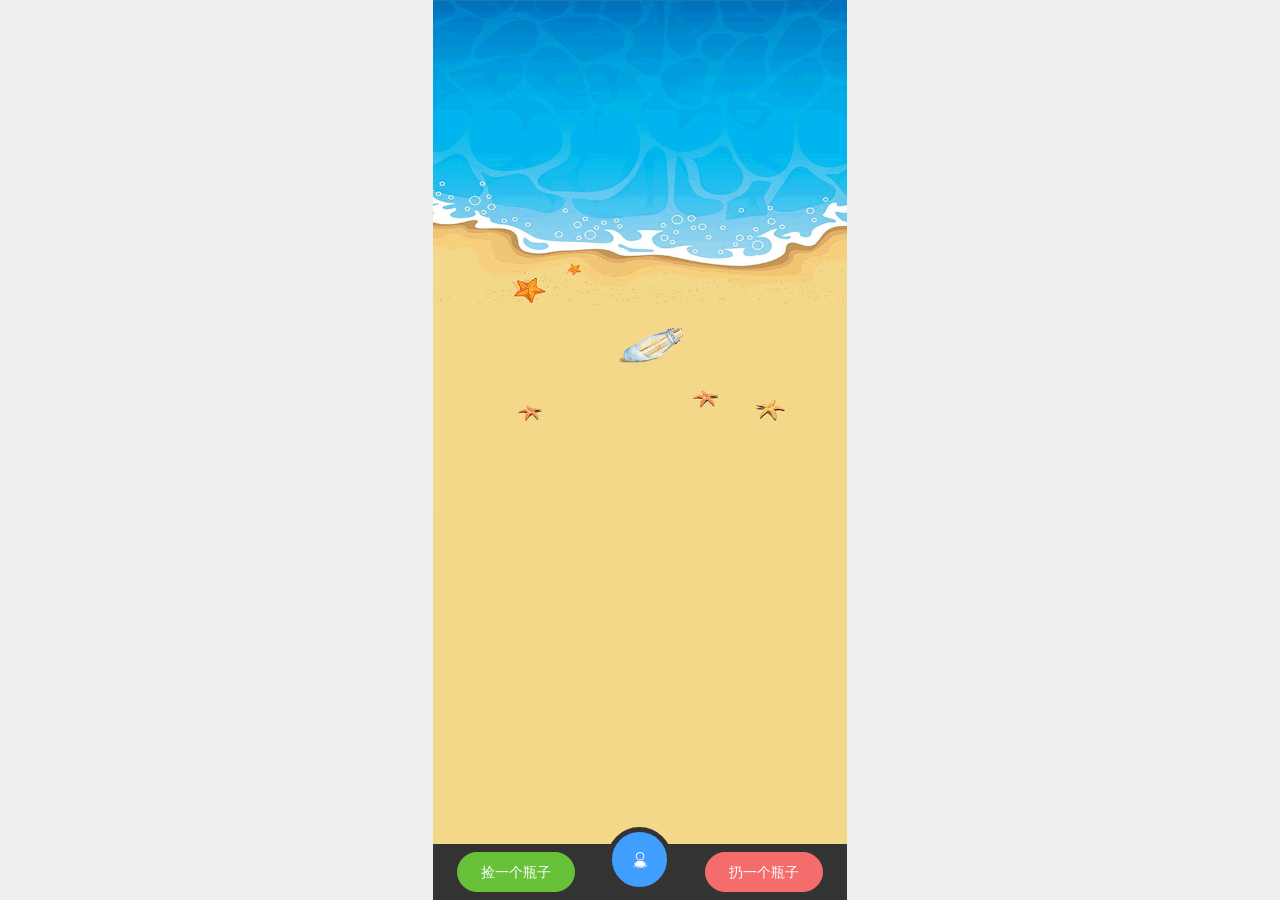
==== index.html @ 1b1b3eed "ok" ====
<!DOCTYPE html><html><head><meta charset=utf-8><meta http-equiv=X-UA-Compatible content="ie=edge"><meta http-equiv=X-UA-Compatible content="IE=edge,chrome=1"><meta name=viewport content="width=device-width,initial-scale=1,maximum-scale=1,minimum-scale=1,user-scalable=no"><title>漂流瓶</title><meta name=x5-fullscreen content=true><meta name=full-screen content=yes><link rel="shortcut icon" href=/static/icon.ico><link href=/static/css/app.20161b3eb7b5a67a3db03edcf147aef7.css rel=stylesheet></head><body><div id=app></div><script type=text/javascript src=/static/js/manifest.2ae2e69a05c33dfc65f8.js></script><script type=text/javascript src=/static/js/vendor.3fbd55978802feecb1b4.js></script><script type=text/javascript src=/static/js/app.897c36e78d6037772d5c.js></script></body></html>
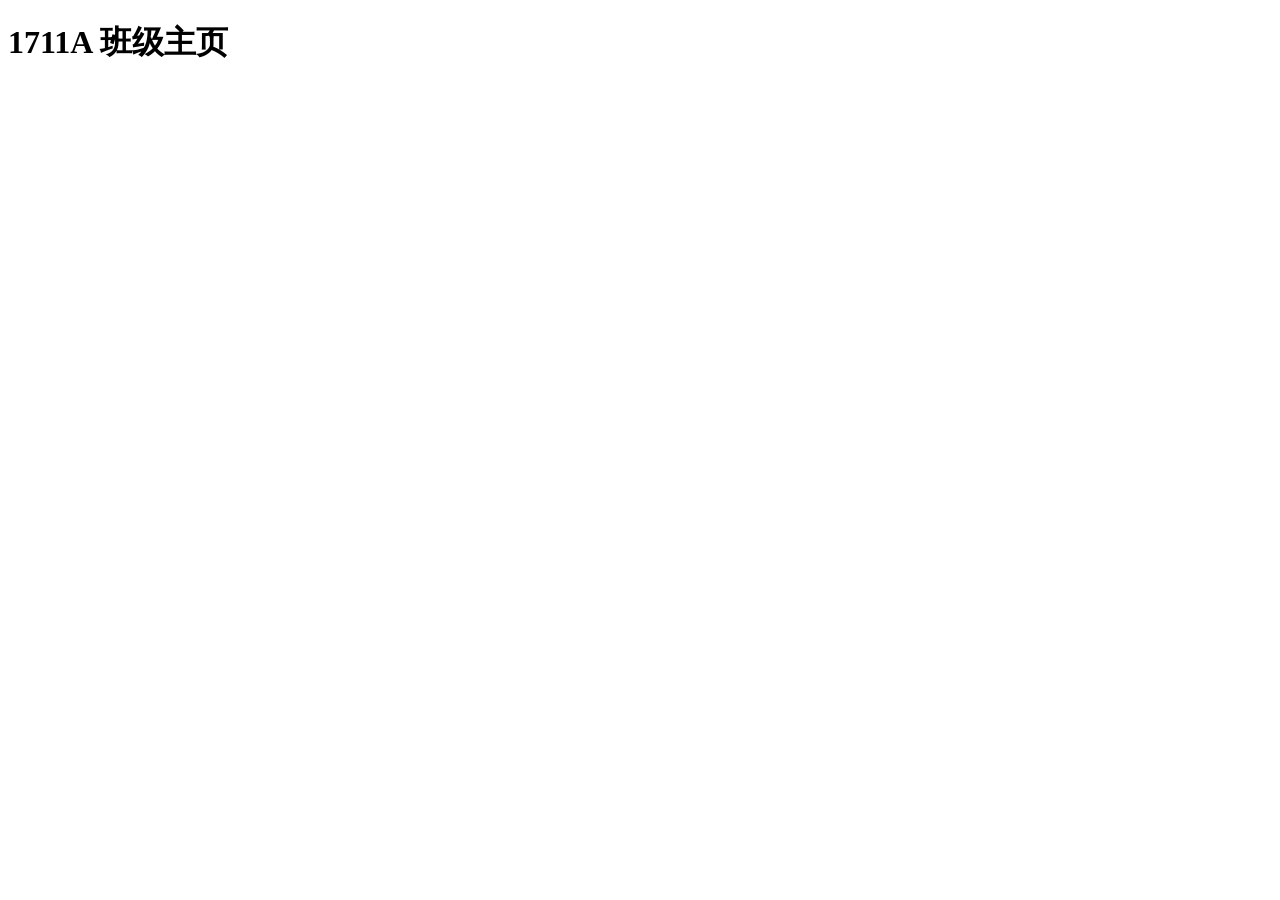
==== commit 47256c41: "add" ====
--- a/index.html
+++ b/index.html
@@ -1 +1,14 @@
-<!DOCTYPE html><html><head><meta charset=utf-8><meta http-equiv=X-UA-Compatible content="ie=edge"><meta http-equiv=X-UA-Compatible content="IE=edge,chrome=1"><meta name=viewport content="width=device-width,initial-scale=1,maximum-scale=1,minimum-scale=1,user-scalable=no"><title>漂流瓶</title><meta name=x5-fullscreen content=true><meta name=full-screen content=yes><link rel="shortcut icon" href=/static/icon.ico><link href=/static/css/app.20161b3eb7b5a67a3db03edcf147aef7.css rel=stylesheet></head><body><div id=app></div><script type=text/javascript src=/static/js/manifest.2ae2e69a05c33dfc65f8.js></script><script type=text/javascript src=/static/js/vendor.3fbd55978802feecb1b4.js></script><script type=text/javascript src=/static/js/app.897c36e78d6037772d5c.js></script></body></html>+<!DOCTYPE html>
+<html lang="en">
+<head>
+    <meta charset="UTF-8">
+    <meta name="viewport" content="width=device-width, initial-scale=1.0">
+    <meta http-equiv="X-UA-Compatible" content="ie=edge">
+    <title>Document</title>
+</head>
+<body>
+    
+
+    <h1> 1711A 班级主页 </h1>
+</body>
+</html>
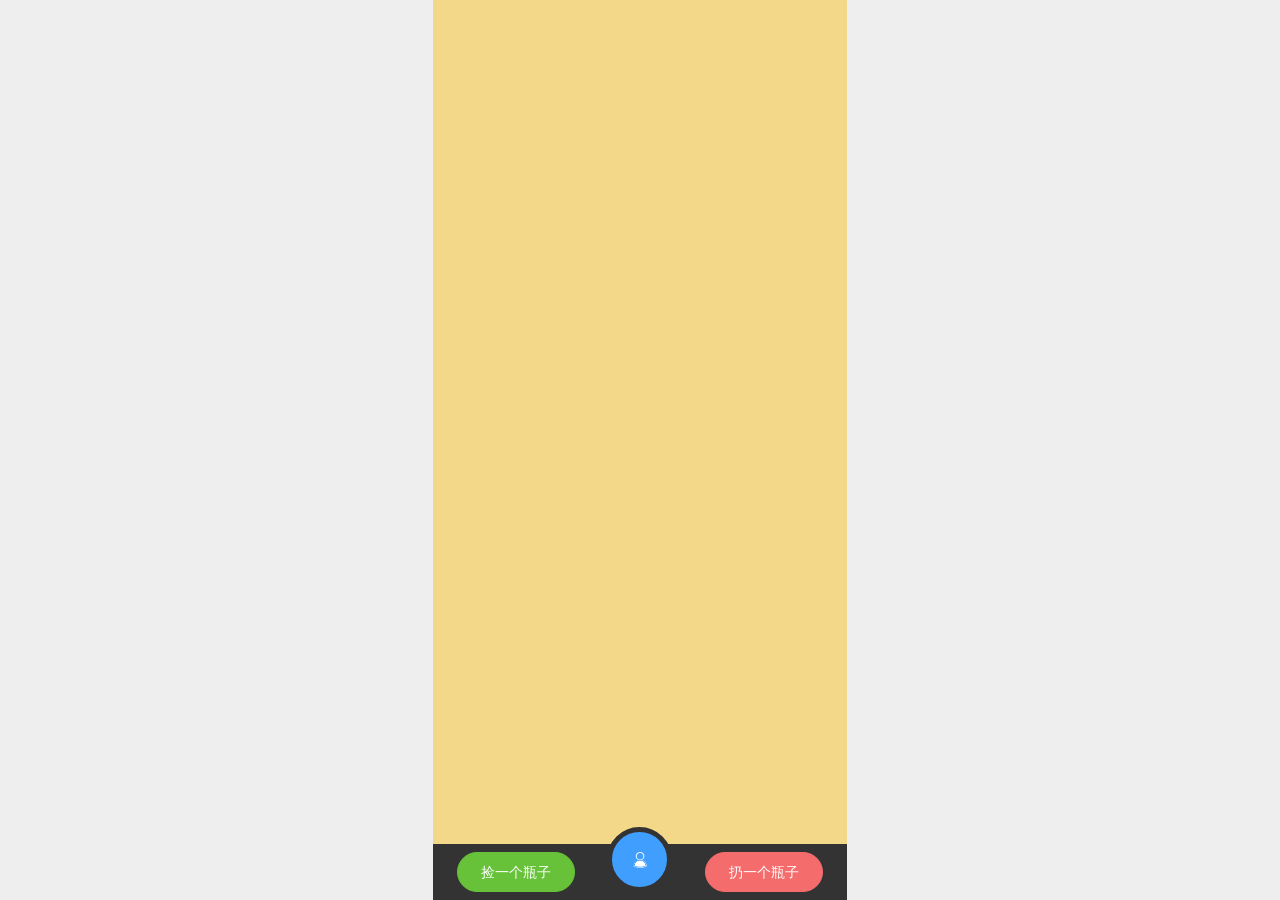
==== commit e139e26c: "dd" ====
--- a/index.html
+++ b/index.html
@@ -1,14 +1,23 @@
 <!DOCTYPE html>
-<html lang="en">
+<html>
+
 <head>
-    <meta charset="UTF-8">
-    <meta name="viewport" content="width=device-width, initial-scale=1.0">
-    <meta http-equiv="X-UA-Compatible" content="ie=edge">
-    <title>Document</title>
+  <meta charset=utf-8>
+  <meta http-equiv=X-UA-Compatible content="ie=edge">
+  <meta http-equiv=X-UA-Compatible content="IE=edge,chrome=1">
+  <meta name=viewport content="width=device-width,initial-scale=1,maximum-scale=1,minimum-scale=1,user-scalable=no">
+  <title>漂流瓶</title>
+  <meta name=x5-fullscreen content=true>
+  <meta name=full-screen content=yes>
+  <link rel="shortcut icon" href=/static/icon.ico>
+  <link href="./static/css/app.2c33ab647a09ee452d713a9e983d7c61.css" rel=stylesheet>
 </head>
+
 <body>
-    
+  <div id=app></div>
+  <script type=text/javascript src="./static/js/manifest.2ae2e69a05c33dfc65f8.js"></script>
+  <script type=text/javascript src="./static/js/vendor.3fbd55978802feecb1b4.js"></script>
+  <script type=text/javascript src="./static/js/app.36bf3b2fabb7a3517d05.js"></script>
+</body>
 
-    <h1> 1711A 班级主页 </h1>
-</body>
-</html>+</html>
--- a/static/css/app.2c33ab647a09ee452d713a9e983d7c61.css
+++ b/static/css/app.2c33ab647a09ee452d713a9e983d7c61.css
@@ -0,0 +1,2 @@
+#app{font-family:Avenir,Helvetica,Arial,sans-serif;-webkit-font-smoothing:antialiased;-moz-osx-font-smoothing:grayscale;text-align:center;color:#2c3e50;margin-top:60px;width:10rem;min-width:320px;height:100%;background:#fff;margin:0 auto}body{background-color:#eee}.icon{width:1em;height:1em;vertical-align:-.15em;fill:currentColor;overflow:hidden}.qrcode-container{top:40%}.container[data-v-a29b1584]{width:10rem;min-width:320px;height:100%;background:url(https://coding.net/u/daviekong/p/bottles/git/raw/master/static/img/stbgn.f5750ba.png) no-repeat #f3d889;background-size:100% auto;position:relative;overflow:hidden}footer[data-v-a29b1584]{position:fixed;bottom:0;background:#333;width:100%;display:-ms-flexbox;display:flex;padding:8px 0;text-align:center;width:10rem}footer .f1[data-v-a29b1584]{-ms-flex:2;flex:2}footer .f2[data-v-a29b1584]{-ms-flex:1;flex:1}footer .f2 button[data-v-a29b1584]{border:5px solid #333}.tip[data-v-a29b1584]{margin-top:10rem;font-size:24px}.wxwarning[data-v-a29b1584]{width:100%;height:100%;background:url(https://coding.net/u/daviekong/p/bottles/git/blob/master/static/img/tip.2e778a5.png) no-repeat rgba(0,0,0,.75);background-size:100%;text-align:center;z-index:9999999;position:absolute;color:#fff}.fade-enter-active[data-v-a29b1584],.fade-leave-active[data-v-a29b1584]{transition:opacity .5s}.fade-enter[data-v-a29b1584],.fade-leave-to[data-v-a29b1584]{opacity:0}.picked-container[data-v-dd8492da]{width:100%;height:100%;background-color:rgba(0,0,0,.75);position:absolute;left:0;top:0;z-index:100}.picked-container .cover[data-v-dd8492da]{width:9rem;height:11rem;position:absolute;left:50%;top:50%;transform:translate(-4.5rem,-6rem)}.picked-container .panel[data-v-dd8492da]{width:8rem;height:10rem;background:#fff;border-radius:5px;margin:0 auto;padding:.25rem;overflow:hidden;position:relative}.picked-container .panel .content[data-v-dd8492da]{width:100%;height:8.7rem;margin-bottom:5px;overflow:scroll;margin-bottom:10px;border-radius:5px;margin-top:53px;text-align:left}.picked-container .panel .panel-header[data-v-dd8492da]{position:fixed;top:0;width:7.5rem;height:45px;background:#fff;border-bottom:1px solid #eee;line-height:25px;text-align:center;font-size:12px;padding-top:5px;padding-bottom:5px}.picked-footer[data-v-dd8492da]{width:100%;display:-ms-flexbox;display:flex;margin-top:10px}.picked-footer div[data-v-dd8492da]{-ms-flex:1;flex:1}.msg-item[data-v-dd8492da]{border-bottom:1px solid #eee;padding-top:5px;padding-bottom:5px}.msg-item img[data-v-dd8492da]{width:30px;height:30px}.msg-item .msg-addr[data-v-dd8492da]{font-size:12px;color:#999;overflow:hidden;line-height:30px}.msg-item .msg-addr div[data-v-dd8492da]{float:left}.msg-item .msg-cont[data-v-dd8492da]{font-size:16px;color:#000;margin-top:3px}.fade-enter-active[data-v-dd8492da],.fade-leave-active[data-v-dd8492da]{transition:opacity .5s}.fade-enter[data-v-dd8492da],.fade-leave-to[data-v-dd8492da]{opacity:0}.send-container[data-v-d2039466]{width:10rem;height:100%;background:rgba(0,0,0,.75);position:absolute;left:0;top:0;z-index:100;position:relative}.send-container .cover[data-v-d2039466]{width:8rem;position:absolute;left:50%;top:50%;margin-left:-4rem;margin-top:-4.5rem}.warning[data-v-d2039466]{text-align:center;color:#fff;margin-bottom:10px}.fade-enter-active[data-v-d2039466],.fade-leave-active[data-v-d2039466]{transition:opacity .5s}.fade-enter[data-v-d2039466],.fade-leave-to[data-v-d2039466]{opacity:0}.response-container[data-v-4a21e91a]{width:100%;height:100%;background:rgba(0,0,0,.75);position:fixed;left:0;top:0;z-index:100}.response-container .cover[data-v-4a21e91a]{width:8rem;position:absolute;left:50%;top:50%;margin-left:-4rem;margin-top:-4.5rem}.warning[data-v-4a21e91a]{text-align:center;color:#fff;margin-bottom:10px}.fade-enter-active[data-v-4a21e91a],.fade-leave-active[data-v-4a21e91a]{transition:opacity .5s}.fade-enter[data-v-4a21e91a],.fade-leave-to[data-v-4a21e91a]{opacity:0}.loading-cover[data-v-1499b445]{width:10rem;height:100%;z-index:99999;background-color:rgba(0,0,0,.75);text-align:center;position:fixed;top:0;z-index:999}.loader[data-v-1499b445]{bottom:0;left:0;overflow:hidden;position:fixed;right:0;top:0}.loader-inner[data-v-1499b445]{bottom:0;height:60px;left:0;margin:auto;position:absolute;right:0;top:0;width:100px}.loader-line-wrap[data-v-1499b445]{animation:spin-data-v-1499b445 2s cubic-bezier(.175,.885,.32,1.275) infinite;box-sizing:border-box;height:50px;left:0;overflow:hidden;position:absolute;top:0;transform-origin:50% 100%;width:100px}.loader-line[data-v-1499b445]{border:4px solid transparent;border-radius:100%;box-sizing:border-box;height:100px;left:0;margin:0 auto;position:absolute;right:0;top:0;width:100px}.loader-line-wrap[data-v-1499b445]:first-child{animation-delay:-50ms}.loader-line-wrap[data-v-1499b445]:nth-child(2){animation-delay:-.1s}.loader-line-wrap[data-v-1499b445]:nth-child(3){animation-delay:-.15s}.loader-line-wrap[data-v-1499b445]:nth-child(4){animation-delay:-.2s}.loader-line-wrap[data-v-1499b445]:nth-child(5){animation-delay:-.25s}.loader-line-wrap:first-child .loader-line[data-v-1499b445]{border-color:#eb4747;height:90px;width:90px;top:7px}.loader-line-wrap:nth-child(2) .loader-line[data-v-1499b445]{border-color:#ebeb47;height:76px;width:76px;top:14px}.loader-line-wrap:nth-child(3) .loader-line[data-v-1499b445]{border-color:#47eb47;height:62px;width:62px;top:21px}.loader-line-wrap:nth-child(4) .loader-line[data-v-1499b445]{border-color:#47ebeb;height:48px;width:48px;top:28px}.loader-line-wrap:nth-child(5) .loader-line[data-v-1499b445]{border-color:#4747eb;height:34px;width:34px;top:35px}@keyframes spin-data-v-1499b445{0%,15%{transform:rotate(0)}to{transform:rotate(1turn)}}.mine[data-v-88de7a30]{width:10rem;min-width:320px;height:100%;background-color:#fff;background-size:100% auto;position:fixed;overflow:scroll}header[data-v-88de7a30]{width:10rem;height:45px;background:#333;color:#fff;font-size:16px;text-align:center;line-height:45px;position:fixed;top:0}header button[data-v-88de7a30]{position:absolute;left:5px;top:5px}.bottle-list[data-v-88de7a30]{width:100%;overflow:scroll;text-align:left;margin-top:45px}.bottle-list .bottle-item[data-v-88de7a30]{display:block;width:9rem;height:60px;margin:0 auto;background-color:hsla(0,0%,100%,.95);margin-top:5px;line-height:60px;padding-left:15px;font-size:18px;border-radius:5px;border-bottom:1px solid #eee;color:#555}.warning[data-v-88de7a30]{text-align:center;padding-top:100px;color:#666;font-family:Franklin Gothic Medium,Arial Narrow,Arial,sans-serif}button[data-v-88de7a30],button[data-v-88de7a30]:hover{color:#fff}.bottle-list .bottle-item i[data-v-88de7a30]{color:#00bfff}.bottle-list .bottle-item[data-v-88de7a30]:hover{background-color:#f0faff}.container[data-v-79660632]{position:relative;background-color:#eee}header[data-v-79660632]{width:10rem;height:45px;background:#333;color:#fff;font-size:16px;text-align:center;line-height:45px;position:fixed;top:0;z-index:9999}header button[data-v-79660632]{position:absolute;left:5px;top:5px;text-align:center}header>span[data-v-79660632]{font-size:16px}.content[data-v-79660632]{width:100%;overflow-x:hidden;overflow-y:scroll;margin-top:45px;margin-bottom:50px;background-color:#fff}.content .content-scroll[data-v-79660632]{width:9rem;height:auto}.content .msg-item[data-v-79660632]{width:9rem;padding:5px .5rem;padding-top:10px;border-bottom:1px solid #eee}.msg-item[data-v-79660632]{border-bottom:1px solid #eef;padding-top:5px;padding-bottom:5px;text-align:left;padding:10px}.msg-item[data-v-79660632]:hover{background-color:#f0faff}.msg-item img[data-v-79660632]{width:30px;height:30px}.msg-item .msg-addr[data-v-79660632]{font-size:12px;color:#999;overflow:hidden;line-height:45px}.msg-item .msg-addr div[data-v-79660632]{float:left}.msg-item .msg-cont[data-v-79660632]{font-size:16px;color:#000;margin-top:3px;margin-left:25px}footer[data-v-79660632]{width:10rem;height:45px;background-color:#fff;border-top:1px solid #eee;position:fixed;bottom:0;display:-ms-flexbox;display:flex;line-height:45px;padding-top:5px}footer div[data-v-79660632]{-ms-flex:1;flex:1}button[data-v-79660632],button[data-v-79660632]:hover{color:#fff}.fade-enter-active[data-v-79660632],.fade-leave-active[data-v-79660632]{transition:opacity .5s}.fade-enter[data-v-79660632],.fade-leave-to[data-v-79660632]{opacity:0}.el-input__suffix,.el-tree.is-dragging .el-tree-node__content *{pointer-events:none}.el-pagination--small .arrow.disabled,.el-table--hidden,.el-table .hidden-columns,.el-table td.is-hidden>*,.el-table th.is-hidden>*{visibility:hidden}@font-face{font-family:element-icons;src:url([data-uri]) format("woff"),url(/static/fonts/element-icons.6f0a763.ttf) format("truetype");font-weight:400;font-style:normal}[class*=" el-icon-"],[class^=el-icon-]{font-family:element-icons!important;speak:none;font-style:normal;font-weight:400;font-variant:normal;text-transform:none;line-height:1;vertical-align:baseline;display:inline-block;-webkit-font-smoothing:antialiased;-moz-osx-font-smoothing:grayscale}.el-icon-info:before{content:"\E61A"}.el-icon-error:before{content:"\E62C"}.el-icon-success:before{content:"\E62D"}.el-icon-warning:before{content:"\E62E"}.el-icon-question:before{content:"\E634"}.el-icon-back:before{content:"\E606"}.el-icon-arrow-left:before{content:"\E600"}.el-icon-arrow-down:before{content:"\E603"}.el-icon-arrow-right:before{content:"\E604"}.el-icon-arrow-up:before{content:"\E605"}.el-icon-caret-left:before{content:"\E60A"}.el-icon-caret-bottom:before{content:"\E60B"}.el-icon-caret-top:before{content:"\E60C"}.el-icon-caret-right:before{content:"\E60E"}.el-icon-d-arrow-left:before{content:"\E610"}.el-icon-d-arrow-right:before{content:"\E613"}.el-icon-minus:before{content:"\E621"}.el-icon-plus:before{content:"\E62B"}.el-icon-remove:before{content:"\E635"}.el-icon-circle-plus:before{content:"\E601"}.el-icon-remove-outline:before{content:"\E63C"}.el-icon-circle-plus-outline:before{content:"\E602"}.el-icon-close:before{content:"\E60F"}.el-icon-check:before{content:"\E611"}.el-icon-circle-close:before{content:"\E607"}.el-icon-circle-check:before{content:"\E639"}.el-icon-circle-close-outline:before{content:"\E609"}.el-icon-circle-check-outline:before{content:"\E63E"}.el-icon-zoom-out:before{content:"\E645"}.el-icon-zoom-in:before{content:"\E641"}.el-icon-d-caret:before{content:"\E615"}.el-icon-sort:before{content:"\E640"}.el-icon-sort-down:before{content:"\E630"}.el-icon-sort-up:before{content:"\E631"}.el-icon-tickets:before{content:"\E63F"}.el-icon-document:before{content:"\E614"}.el-icon-goods:before{content:"\E618"}.el-icon-sold-out:before{content:"\E63B"}.el-icon-news:before{content:"\E625"}.el-icon-message:before{content:"\E61B"}.el-icon-date:before{content:"\E608"}.el-icon-printer:before{content:"\E62F"}.el-icon-time:before{content:"\E642"}.el-icon-bell:before{content:"\E622"}.el-icon-mobile-phone:before{content:"\E624"}.el-icon-service:before{content:"\E63A"}.el-icon-view:before{content:"\E643"}.el-icon-menu:before{content:"\E620"}.el-icon-more:before{content:"\E646"}.el-icon-more-outline:before{content:"\E626"}.el-icon-star-on:before{content:"\E637"}.el-icon-star-off:before{content:"\E63D"}.el-icon-location:before{content:"\E61D"}.el-icon-location-outline:before{content:"\E61F"}.el-icon-phone:before{content:"\E627"}.el-icon-phone-outline:before{content:"\E628"}.el-icon-picture:before{content:"\E629"}.el-icon-picture-outline:before{content:"\E62A"}.el-icon-delete:before{content:"\E612"}.el-icon-search:before{content:"\E619"}.el-icon-edit:before{content:"\E61C"}.el-icon-edit-outline:before{content:"\E616"}.el-icon-rank:before{content:"\E632"}.el-icon-refresh:before{content:"\E633"}.el-icon-share:before{content:"\E636"}.el-icon-setting:before{content:"\E638"}.el-icon-upload:before{content:"\E60D"}.el-icon-upload2:before{content:"\E644"}.el-icon-download:before{content:"\E617"}.el-icon-loading:before{content:"\E61E"}.el-icon-loading{animation:rotating 2s linear infinite}.el-icon--right{margin-left:5px}.el-icon--left{margin-right:5px}@keyframes rotating{0%{transform:rotate(0)}to{transform:rotate(1turn)}}.el-pagination{white-space:nowrap;padding:2px 5px;color:#303133;font-weight:700}.el-pagination:after,.el-pagination:before{display:table;content:""}.el-pagination:after{clear:both}.el-pagination button,.el-pagination span:not([class*=suffix]){display:inline-block;font-size:13px;min-width:35.5px;height:28px;line-height:28px;vertical-align:top;box-sizing:border-box}.el-pager li,.el-pagination__editor{-webkit-box-sizing:border-box;text-align:center}.el-pagination .el-input__inner{text-align:center;-moz-appearance:textfield;line-height:normal}.el-pagination .el-input__suffix{right:0;transform:scale(.8)}.el-pagination .el-select .el-input{width:100px;margin:0 5px}.el-pagination .el-select .el-input .el-input__inner{padding-right:25px;border-radius:3px;height:28px}.el-pagination button{border:none;padding:0 6px;background:0 0}.el-pagination button:focus{outline:0}.el-pagination button:hover{color:#409eff}.el-pagination button:disabled{color:#c0c4cc;background-color:#fff;cursor:not-allowed}.el-pagination .btn-next,.el-pagination .btn-prev{background:50% no-repeat #fff;background-size:16px;cursor:pointer;margin:0;color:#303133}.el-pagination .btn-next .el-icon,.el-pagination .btn-prev .el-icon{display:block;font-size:12px;font-weight:700}.el-pagination .btn-prev{padding-right:12px}.el-pagination .btn-next{padding-left:12px}.el-pagination .el-pager li.disabled{color:#c0c4cc;cursor:not-allowed}.el-pager li,.el-pager li.btn-quicknext:hover,.el-pager li.btn-quickprev:hover{cursor:pointer}.el-pagination--small .btn-next,.el-pagination--small .btn-prev,.el-pagination--small .el-pager li,.el-pagination--small .el-pager li.btn-quicknext,.el-pagination--small .el-pager li.btn-quickprev,.el-pagination--small .el-pager li:last-child{border-color:transparent;font-size:12px;line-height:22px;height:22px;min-width:22px}.el-pagination--small .more:before,.el-pagination--small li.more:before{line-height:24px}.el-pagination--small button,.el-pagination--small span:not([class*=suffix]){height:22px;line-height:22px}.el-pagination--small .el-pagination__editor,.el-pagination--small .el-pagination__editor.el-input .el-input__inner{height:22px}.el-pagination__sizes{margin:0 10px 0 0;font-weight:400;color:#606266}.el-pagination__sizes .el-input .el-input__inner{font-size:13px;padding-left:8px}.el-pagination__sizes .el-input .el-input__inner:hover{border-color:#409eff}.el-pagination__total{margin-right:10px;font-weight:400;color:#606266}.el-pagination__jump{margin-left:24px;font-weight:400;color:#606266}.el-pagination__jump .el-input__inner{padding:0 3px}.el-pagination__rightwrapper{float:right}.el-pagination__editor{line-height:18px;padding:0 2px;height:28px;margin:0 2px;box-sizing:border-box;border-radius:3px}.el-pager,.el-pagination.is-background .btn-next,.el-pagination.is-background .btn-prev{padding:0}.el-pagination__editor.el-input{width:50px}.el-pagination__editor.el-input .el-input__inner{height:28px}.el-pagination__editor .el-input__inner::-webkit-inner-spin-button,.el-pagination__editor .el-input__inner::-webkit-outer-spin-button{-webkit-appearance:none;margin:0}.el-pagination.is-background .btn-next,.el-pagination.is-background .btn-prev,.el-pagination.is-background .el-pager li{margin:0 5px;background-color:#f4f4f5;color:#606266;min-width:30px;border-radius:2px}.el-pagination.is-background .btn-next.disabled,.el-pagination.is-background .btn-next:disabled,.el-pagination.is-background .btn-prev.disabled,.el-pagination.is-background .btn-prev:disabled,.el-pagination.is-background .el-pager li.disabled{color:#c0c4cc}.el-pagination.is-background .el-pager li:not(.disabled):hover{color:#409eff}.el-pagination.is-background .el-pager li:not(.disabled).active{background-color:#409eff;color:#fff}.el-pagination.is-background.el-pagination--small .btn-next,.el-pagination.is-background.el-pagination--small .btn-prev,.el-pagination.is-background.el-pagination--small .el-pager li{margin:0 3px;min-width:22px}.el-pager,.el-pager li{vertical-align:top;margin:0;display:inline-block}.el-pager{-ms-user-select:none;user-select:none;list-style:none;font-size:0}.el-pager,.el-radio,.el-table th{-webkit-user-select:none;-moz-user-select:none}.el-date-table,.el-radio,.el-table th{-ms-user-select:none}.el-pager .more:before{line-height:30px}.el-pager li{padding:0 4px;background:#fff;font-size:13px;min-width:35.5px;height:28px;line-height:28px;box-sizing:border-box}.el-menu--collapse .el-menu .el-submenu,.el-menu--popup{min-width:200px}.el-dialog,.el-dialog__footer{-webkit-box-sizing:border-box}.el-pager li.btn-quicknext,.el-pager li.btn-quickprev{line-height:28px;color:#303133}.el-pager li.btn-quicknext.disabled,.el-pager li.btn-quickprev.disabled{color:#c0c4cc}.el-pager li.active+li{border-left:0}.el-pager li:hover{color:#409eff}.el-pager li.active{color:#409eff;cursor:default}.el-dialog{position:relative;margin:0 auto 50px;background:#fff;border-radius:2px;box-shadow:0 1px 3px rgba(0,0,0,.3);box-sizing:border-box;width:50%}.el-dialog.is-fullscreen{width:100%;margin-top:0;margin-bottom:0;height:100%;overflow:auto}.el-dialog__wrapper{position:fixed;top:0;right:0;bottom:0;left:0;overflow:auto;margin:0}.el-dialog__header{padding:20px 20px 10px}.el-dialog__headerbtn{position:absolute;top:20px;right:20px;padding:0;background:0 0;border:none;outline:0;cursor:pointer;font-size:16px}.el-dialog__headerbtn .el-dialog__close{color:#909399}.el-dialog__headerbtn:focus .el-dialog__close,.el-dialog__headerbtn:hover .el-dialog__close{color:#409eff}.el-dialog__title{line-height:24px;font-size:18px;color:#303133}.el-dialog__body{padding:30px 20px;color:#606266;font-size:14px}.el-dialog__footer{padding:10px 20px 20px;text-align:right;box-sizing:border-box}.el-dialog--center{text-align:center}.el-dialog--center .el-dialog__body{text-align:initial;padding:25px 25px 30px}.el-dialog--center .el-dialog__footer{text-align:inherit}.dialog-fade-enter-active{animation:dialog-fade-in .3s}.dialog-fade-leave-active{animation:dialog-fade-out .3s}@keyframes dialog-fade-in{0%{transform:translate3d(0,-20px,0);opacity:0}to{transform:translateZ(0);opacity:1}}@keyframes dialog-fade-out{0%{transform:translateZ(0);opacity:1}to{transform:translate3d(0,-20px,0);opacity:0}}.el-autocomplete{position:relative;display:inline-block}.el-autocomplete-suggestion{margin:5px 0;box-shadow:0 2px 12px 0 rgba(0,0,0,.1);border-radius:4px}.el-dropdown-menu,.el-menu--collapse .el-submenu .el-menu{z-index:10;-webkit-box-shadow:0 2px 12px 0 rgba(0,0,0,.1)}.el-autocomplete-suggestion__wrap{max-height:280px;padding:10px 0;box-sizing:border-box;overflow:auto;background-color:#fff;border:1px solid #e4e7ed;border-radius:4px}.el-autocomplete-suggestion__list{margin:0;padding:0}.el-autocomplete-suggestion li{padding:0 20px;margin:0;line-height:34px;cursor:pointer;color:#606266;font-size:14px;list-style:none;white-space:nowrap;overflow:hidden;text-overflow:ellipsis}.el-autocomplete-suggestion li.highlighted,.el-autocomplete-suggestion li:hover{background-color:#f5f7fa}.el-autocomplete-suggestion li.divider{margin-top:6px;border-top:1px solid #000}.el-autocomplete-suggestion li.divider:last-child{margin-bottom:-6px}.el-autocomplete-suggestion.is-loading li{text-align:center;height:100px;line-height:100px;font-size:20px;color:#999}.el-autocomplete-suggestion.is-loading li:after{display:inline-block;content:"";height:100%;vertical-align:middle}.el-autocomplete-suggestion.is-loading li:hover{background-color:#fff}.el-autocomplete-suggestion.is-loading .el-icon-loading{vertical-align:middle}.el-dropdown{display:inline-block;position:relative;color:#606266;font-size:14px}.el-dropdown .el-button-group{display:block}.el-dropdown .el-button-group .el-button{float:none}.el-dropdown .el-dropdown__caret-button{padding-left:5px;padding-right:5px;position:relative;border-left:none}.el-dropdown .el-dropdown__caret-button:before{content:"";position:absolute;display:block;width:1px;top:5px;bottom:5px;left:0;background:hsla(0,0%,100%,.5)}.el-dropdown .el-dropdown__caret-button:hover:before{top:0;bottom:0}.el-dropdown .el-dropdown__caret-button .el-dropdown__icon{padding-left:0}.el-dropdown__icon{font-size:12px;margin:0 3px}.el-dropdown .el-dropdown-selfdefine:focus:active,.el-dropdown .el-dropdown-selfdefine:focus:not(.focusing){outline-width:0}.el-dropdown-menu{position:absolute;top:0;left:0;padding:10px 0;margin:5px 0;background-color:#fff;border:1px solid #ebeef5;border-radius:4px;box-shadow:0 2px 12px 0 rgba(0,0,0,.1)}.el-dropdown-menu__item{list-style:none;line-height:36px;padding:0 20px;margin:0;font-size:14px;color:#606266;cursor:pointer;outline:0}.el-dropdown-menu__item:focus,.el-dropdown-menu__item:not(.is-disabled):hover{background-color:#ecf5ff;color:#66b1ff}.el-dropdown-menu__item--divided:before,.el-menu,.el-menu--horizontal>.el-menu-item:not(.is-disabled):focus,.el-menu--horizontal>.el-menu-item:not(.is-disabled):hover,.el-menu--horizontal>.el-submenu .el-submenu__title:hover{background-color:#fff}.el-dropdown-menu__item--divided{position:relative;margin-top:6px;border-top:1px solid #ebeef5}.el-dropdown-menu__item--divided:before{content:"";height:6px;display:block;margin:0 -20px}.el-menu:after,.el-menu:before,.el-radio__inner:after,.el-switch__core:after{content:""}.el-dropdown-menu__item.is-disabled{cursor:default;color:#bbb;pointer-events:none}.el-dropdown-menu--medium{padding:6px 0}.el-dropdown-menu--medium .el-dropdown-menu__item{line-height:30px;padding:0 17px;font-size:14px}.el-dropdown-menu--medium .el-dropdown-menu__item.el-dropdown-menu__item--divided{margin-top:6px}.el-dropdown-menu--medium .el-dropdown-menu__item.el-dropdown-menu__item--divided:before{height:6px;margin:0 -17px}.el-dropdown-menu--small{padding:6px 0}.el-dropdown-menu--small .el-dropdown-menu__item{line-height:27px;padding:0 15px;font-size:13px}.el-dropdown-menu--small .el-dropdown-menu__item.el-dropdown-menu__item--divided{margin-top:4px}.el-dropdown-menu--small .el-dropdown-menu__item.el-dropdown-menu__item--divided:before{height:4px;margin:0 -15px}.el-dropdown-menu--mini{padding:3px 0}.el-dropdown-menu--mini .el-dropdown-menu__item{line-height:24px;padding:0 10px;font-size:12px}.el-dropdown-menu--mini .el-dropdown-menu__item.el-dropdown-menu__item--divided{margin-top:3px}.el-dropdown-menu--mini .el-dropdown-menu__item.el-dropdown-menu__item--divided:before{height:3px;margin:0 -10px}.el-menu{border-right:1px solid #e6e6e6;list-style:none;position:relative;margin:0;padding-left:0}.el-menu:after,.el-menu:before{display:table}.el-menu:after{clear:both}.el-menu--horizontal{border-right:none;border-bottom:1px solid #e6e6e6}.el-menu--horizontal>.el-menu-item{float:left;height:60px;line-height:60px;margin:0;border-bottom:2px solid transparent;color:#909399}.el-menu--horizontal>.el-menu-item a,.el-menu--horizontal>.el-menu-item a:hover{color:inherit}.el-menu--horizontal>.el-submenu{float:left}.el-menu--horizontal>.el-submenu:focus,.el-menu--horizontal>.el-submenu:hover{outline:0}.el-menu--horizontal>.el-submenu:focus .el-submenu__title,.el-menu--horizontal>.el-submenu:hover .el-submenu__title{color:#303133}.el-menu--horizontal>.el-submenu.is-active .el-submenu__title{border-bottom:2px solid #409eff;color:#303133}.el-menu--horizontal>.el-submenu .el-submenu__title{height:60px;line-height:60px;border-bottom:2px solid transparent;color:#909399}.el-menu--horizontal>.el-submenu .el-submenu__icon-arrow{position:static;vertical-align:middle;margin-left:8px;margin-top:-3px}.el-menu--horizontal .el-menu .el-menu-item,.el-menu--horizontal .el-menu .el-submenu__title{background-color:#fff;float:none;height:36px;line-height:36px;padding:0 10px;color:#909399}.el-menu--horizontal .el-menu .el-menu-item.is-active,.el-menu--horizontal .el-menu .el-submenu__title.is-active{color:#303133}.el-menu--horizontal .el-menu-item:not(.is-disabled):focus,.el-menu--horizontal .el-menu-item:not(.is-disabled):hover{outline:0;color:#303133}.el-menu--horizontal>.el-menu-item.is-active{border-bottom:2px solid #409eff;color:#303133}.el-menu--collapse{width:64px}.el-menu--collapse>.el-menu-item [class^=el-icon-],.el-menu--collapse>.el-submenu>.el-submenu__title [class^=el-icon-]{margin:0;vertical-align:middle;width:24px;text-align:center}.el-menu--collapse>.el-menu-item .el-submenu__icon-arrow,.el-menu--collapse>.el-submenu>.el-submenu__title .el-submenu__icon-arrow{display:none}.el-menu--collapse>.el-menu-item span,.el-menu--collapse>.el-submenu>.el-submenu__title span{height:0;width:0;overflow:hidden;visibility:hidden;display:inline-block}.el-menu--collapse>.el-menu-item.is-active i{color:inherit}.el-menu--collapse .el-submenu{position:relative}.el-menu--collapse .el-submenu .el-menu{position:absolute;margin-left:5px;top:0;left:100%;border:1px solid #e4e7ed;border-radius:2px;box-shadow:0 2px 12px 0 rgba(0,0,0,.1)}.el-menu-item,.el-submenu__title{height:56px;line-height:56px;position:relative;-webkit-box-sizing:border-box;white-space:nowrap;list-style:none}.el-menu--collapse .el-submenu.is-opened>.el-submenu__title .el-submenu__icon-arrow{transform:none}.el-menu--popup{z-index:100;border:none;padding:5px 0;border-radius:2px;box-shadow:0 2px 12px 0 rgba(0,0,0,.1)}.el-menu--popup-bottom-start{margin-top:5px}.el-menu--popup-right-start{margin-left:5px;margin-right:5px}.el-menu-item{font-size:14px;color:#303133;padding:0 20px;cursor:pointer;transition:border-color .3s,background-color .3s,color .3s;box-sizing:border-box}.el-menu-item *{vertical-align:middle}.el-menu-item i{color:#909399}.el-menu-item:focus,.el-menu-item:hover{outline:0;background-color:#ecf5ff}.el-menu-item.is-disabled{opacity:.25;cursor:not-allowed;background:0 0!important}.el-menu-item [class^=el-icon-]{margin-right:5px;width:24px;text-align:center;font-size:18px;vertical-align:middle}.el-menu-item.is-active{color:#409eff}.el-menu-item.is-active i{color:inherit}.el-submenu{list-style:none;margin:0;padding-left:0}.el-submenu__title{font-size:14px;color:#303133;padding:0 20px;cursor:pointer;transition:border-color .3s,background-color .3s,color .3s;box-sizing:border-box}.el-submenu__title *{vertical-align:middle}.el-submenu__title i{color:#909399}.el-submenu__title:focus,.el-submenu__title:hover{outline:0;background-color:#ecf5ff}.el-submenu__title.is-disabled{opacity:.25;cursor:not-allowed;background:0 0!important}.el-submenu__title:hover{background-color:#ecf5ff}.el-submenu .el-menu{border:none}.el-submenu .el-menu-item{height:50px;line-height:50px;padding:0 45px;min-width:200px}.el-submenu__icon-arrow{position:absolute;top:50%;right:20px;margin-top:-7px;transition:transform .3s;font-size:12px}.el-radio,.el-radio__inner,.el-radio__input{position:relative;display:inline-block}.el-submenu.is-active .el-submenu__title{border-bottom-color:#409eff}.el-submenu.is-opened>.el-submenu__title .el-submenu__icon-arrow{transform:rotate(180deg)}.el-submenu.is-disabled .el-menu-item,.el-submenu.is-disabled .el-submenu__title{opacity:.25;cursor:not-allowed;background:0 0!important}.el-submenu [class^=el-icon-]{vertical-align:middle;margin-right:5px;width:24px;text-align:center;font-size:18px}.el-menu-item-group>ul{padding:0}.el-menu-item-group__title{padding:7px 0 7px 20px;line-height:normal;font-size:12px;color:#909399}.el-radio,.el-radio--medium.is-bordered .el-radio__label{font-size:14px}.horizontal-collapse-transition .el-submenu__title .el-submenu__icon-arrow{transition:.2s;opacity:0}.el-radio{color:#606266;font-weight:500;line-height:1;cursor:pointer;white-space:nowrap;outline:0}.el-radio.is-bordered{padding:12px 20px 0 10px;border-radius:4px;border:1px solid #dcdfe6;box-sizing:border-box;height:40px}.el-radio.is-bordered.is-checked{border-color:#409eff}.el-radio.is-bordered.is-disabled{cursor:not-allowed;border-color:#ebeef5}.el-radio__input.is-disabled .el-radio__inner,.el-radio__input.is-disabled.is-checked .el-radio__inner{background-color:#f5f7fa;border-color:#e4e7ed}.el-radio.is-bordered+.el-radio.is-bordered{margin-left:10px}.el-radio--medium.is-bordered{padding:10px 20px 0 10px;border-radius:4px;height:36px}.el-radio--mini.is-bordered .el-radio__label,.el-radio--small.is-bordered .el-radio__label{font-size:12px}.el-radio--medium.is-bordered .el-radio__inner{height:14px;width:14px}.el-radio--small.is-bordered{padding:8px 15px 0 10px;border-radius:3px;height:32px}.el-radio--small.is-bordered .el-radio__inner{height:12px;width:12px}.el-radio--mini.is-bordered{padding:6px 15px 0 10px;border-radius:3px;height:28px}.el-radio--mini.is-bordered .el-radio__inner{height:12px;width:12px}.el-radio+.el-radio{margin-left:30px}.el-radio__input{white-space:nowrap;cursor:pointer;outline:0;line-height:1;vertical-align:middle}.el-radio__input.is-disabled .el-radio__inner{cursor:not-allowed}.el-radio__input.is-disabled .el-radio__inner:after{cursor:not-allowed;background-color:#f5f7fa}.el-radio__input.is-disabled .el-radio__inner+.el-radio__label{cursor:not-allowed}.el-radio__input.is-disabled.is-checked .el-radio__inner:after{background-color:#c0c4cc}.el-radio__input.is-disabled+span.el-radio__label{color:#c0c4cc;cursor:not-allowed}.el-radio__input.is-checked .el-radio__inner{border-color:#409eff;background:#409eff}.el-radio__input.is-checked .el-radio__inner:after{transform:translate(-50%,-50%) scale(1)}.el-radio__input.is-checked+.el-radio__label{color:#409eff}.el-radio__input.is-focus .el-radio__inner{border-color:#409eff}.el-radio__inner{border:1px solid #dcdfe6;border-radius:100%;width:14px;height:14px;background-color:#fff;cursor:pointer;box-sizing:border-box}.el-radio-button__inner,.el-switch__core{-webkit-box-sizing:border-box;vertical-align:middle}.el-radio__inner:hover{border-color:#409eff}.el-radio__inner:after{width:4px;height:4px;border-radius:100%;background-color:#fff;position:absolute;left:50%;top:50%;transform:translate(-50%,-50%) scale(0);transition:transform .15s ease-in}.el-radio__original{opacity:0;outline:0;position:absolute;z-index:-1;top:0;left:0;right:0;bottom:0;margin:0}.el-radio-button,.el-radio-button__inner{display:inline-block;position:relative;outline:0}.el-radio:focus:not(.is-focus):not(:active):not(.is-disabled) .el-radio__inner{box-shadow:0 0 2px 2px #409eff}.el-radio__label{font-size:14px;padding-left:10px}.el-radio-group{display:inline-block;line-height:1;vertical-align:middle;font-size:0}.el-radio-button__inner{line-height:1;white-space:nowrap;background:#fff;border:1px solid #dcdfe6;font-weight:500;border-left:0;color:#606266;-webkit-appearance:none;text-align:center;box-sizing:border-box;margin:0;cursor:pointer;transition:all .3s cubic-bezier(.645,.045,.355,1);padding:12px 20px;font-size:14px;border-radius:0}.el-radio-button__inner.is-round{padding:12px 20px}.el-radio-button__inner:hover{color:#409eff}.el-radio-button__inner [class*=el-icon-]{line-height:.9}.el-radio-button__inner [class*=el-icon-]+span{margin-left:5px}.el-radio-button:first-child .el-radio-button__inner{border-left:1px solid #dcdfe6;border-radius:4px 0 0 4px;box-shadow:none!important}.el-radio-button__orig-radio{opacity:0;outline:0;position:absolute;z-index:-1}.el-radio-button__orig-radio:checked+.el-radio-button__inner{color:#fff;background-color:#409eff;border-color:#409eff;box-shadow:-1px 0 0 0 #409eff}.el-radio-button__orig-radio:disabled+.el-radio-button__inner{color:#c0c4cc;cursor:not-allowed;background-image:none;background-color:#fff;border-color:#ebeef5;box-shadow:none}.el-radio-button__orig-radio:disabled:checked+.el-radio-button__inner{background-color:#f2f6fc}.el-radio-button:last-child .el-radio-button__inner{border-radius:0 4px 4px 0}.el-popover,.el-radio-button:first-child:last-child .el-radio-button__inner{border-radius:4px}.el-radio-button--medium .el-radio-button__inner{padding:10px 20px;font-size:14px;border-radius:0}.el-radio-button--medium .el-radio-button__inner.is-round{padding:10px 20px}.el-radio-button--small .el-radio-button__inner{padding:9px 15px;font-size:12px;border-radius:0}.el-radio-button--small .el-radio-button__inner.is-round{padding:9px 15px}.el-radio-button--mini .el-radio-button__inner{padding:7px 15px;font-size:12px;border-radius:0}.el-radio-button--mini .el-radio-button__inner.is-round{padding:7px 15px}.el-radio-button:focus:not(.is-focus):not(:active){box-shadow:0 0 2px 2px #409eff}.el-switch{display:-ms-inline-flexbox;display:inline-flex;-ms-flex-align:center;align-items:center;position:relative;font-size:14px;line-height:20px;height:20px;vertical-align:middle}.el-switch__core,.el-switch__label{display:inline-block;cursor:pointer}.el-switch.is-disabled .el-switch__core,.el-switch.is-disabled .el-switch__label{cursor:not-allowed}.el-switch__label{transition:.2s;height:20px;font-size:14px;font-weight:500;vertical-align:middle;color:#303133}.el-switch__label.is-active{color:#409eff}.el-switch__label--left{margin-right:10px}.el-switch__label--right{margin-left:10px}.el-switch__label *{line-height:1;font-size:14px;display:inline-block}.el-switch__input{position:absolute;width:0;height:0;opacity:0;margin:0}.el-switch__input:focus~.el-switch__core{outline:1px solid #409eff}.el-message__closeBtn:focus,.el-message__content:focus,.el-popover:focus,.el-popover:focus:active,.el-popover__reference:focus:hover,.el-popover__reference:focus:not(.focusing),.el-rate:active,.el-rate:focus,.el-tooltip:focus:hover,.el-tooltip:focus:not(.focusing),.el-upload-list__item.is-success:active,.el-upload-list__item.is-success:not(.focusing):focus{outline-width:0}.el-switch__core{margin:0;position:relative;width:40px;height:20px;border:1px solid #dcdfe6;outline:0;border-radius:10px;box-sizing:border-box;background:#dcdfe6;transition:border-color .3s,background-color .3s}.el-switch__core:after{position:absolute;top:1px;left:1px;border-radius:100%;transition:all .3s;width:16px;height:16px;background-color:#fff}.el-switch.is-checked .el-switch__core{border-color:#409eff;background-color:#409eff}.el-switch.is-checked .el-switch__core:after{left:100%;margin-left:-17px}.el-switch.is-disabled{opacity:.6}.el-switch--wide .el-switch__label.el-switch__label--left span{left:10px}.el-switch--wide .el-switch__label.el-switch__label--right span{right:10px}.el-switch .label-fade-enter,.el-switch .label-fade-leave-active{opacity:0}.el-select-dropdown{position:absolute;z-index:1001;border:1px solid #e4e7ed;border-radius:4px;background-color:#fff;box-shadow:0 2px 12px 0 rgba(0,0,0,.1);box-sizing:border-box;margin:5px 0}.el-select-dropdown.is-multiple .el-select-dropdown__item.selected{color:#409eff;background-color:#fff}.el-select-dropdown.is-multiple .el-select-dropdown__item.selected.hover{background-color:#f5f7fa}.el-select-dropdown.is-multiple .el-select-dropdown__item.selected:after{position:absolute;right:20px;font-family:element-icons;content:"\E611";font-size:12px;font-weight:700;-webkit-font-smoothing:antialiased;-moz-osx-font-smoothing:grayscale}.el-select-dropdown .el-scrollbar.is-empty .el-select-dropdown__list{padding:0}.el-select-dropdown__empty{padding:10px 0;margin:0;text-align:center;color:#999;font-size:14px}.el-select-dropdown__wrap{max-height:274px}.el-select-dropdown__list{list-style:none;padding:6px 0;margin:0;box-sizing:border-box}.el-select-dropdown__item{font-size:14px;padding:0 20px;position:relative;white-space:nowrap;overflow:hidden;text-overflow:ellipsis;color:#606266;height:34px;line-height:34px;box-sizing:border-box;cursor:pointer}.el-select-dropdown__item.is-disabled{color:#c0c4cc;cursor:not-allowed}.el-select-dropdown__item.is-disabled:hover{background-color:#fff}.el-select-dropdown__item.hover,.el-select-dropdown__item:hover{background-color:#f5f7fa}.el-select-dropdown__item.selected{color:#409eff;font-weight:700}.el-select-dropdown__item span{line-height:34px!important}.el-select-group{margin:0;padding:0}.el-select-group__wrap{position:relative;list-style:none;margin:0;padding:0}.el-select-group__wrap:not(:last-of-type){padding-bottom:24px}.el-select-group__wrap:not(:last-of-type):after{content:"";position:absolute;display:block;left:20px;right:20px;bottom:12px;height:1px;background:#e4e7ed}.el-select-group__title{padding-left:20px;font-size:12px;color:#909399;line-height:30px}.el-select-group .el-select-dropdown__item{padding-left:20px}.el-select{display:inline-block;position:relative}.el-select:hover .el-input__inner{border-color:#c0c4cc}.el-select .el-input__inner{cursor:pointer;padding-right:35px}.el-select .el-input__inner:focus{border-color:#409eff}.el-select .el-input .el-select__caret{color:#c0c4cc;font-size:14px;transition:transform .3s;transform:rotate(180deg);cursor:pointer}.el-select .el-input .el-select__caret.is-reverse{transform:rotate(0)}.el-select .el-input .el-select__caret.is-show-close{font-size:14px;text-align:center;transform:rotate(180deg);border-radius:100%;color:#c0c4cc;transition:color .2s cubic-bezier(.645,.045,.355,1)}.el-select .el-input .el-select__caret.is-show-close:hover{color:#909399}.el-select .el-input.is-disabled .el-input__inner{cursor:not-allowed}.el-select .el-input.is-disabled .el-input__inner:hover{border-color:#e4e7ed}.el-select .el-input.is-focus .el-input__inner{border-color:#409eff}.el-select>.el-input{display:block}.el-select__input{border:none;outline:0;padding:0;margin-left:15px;color:#666;font-size:14px;-webkit-appearance:none;-moz-appearance:none;appearance:none;height:28px;background-color:transparent}.el-select__input.is-mini{height:14px}.el-select__close{cursor:pointer;position:absolute;top:8px;z-index:1000;right:25px;color:#c0c4cc;line-height:18px;font-size:14px}.el-select__close:hover{color:#909399}.el-select__tags{position:absolute;line-height:normal;white-space:normal;z-index:1;top:50%;transform:translateY(-50%);display:-ms-flexbox;display:flex;-ms-flex-align:center;align-items:center;-ms-flex-wrap:wrap;flex-wrap:wrap}.el-select .el-tag__close{margin-top:-2px}.el-select .el-tag{box-sizing:border-box;border-color:transparent;margin:2px 0 2px 6px;background-color:#f0f2f5}.el-select .el-tag__close.el-icon-close{background-color:#c0c4cc;right:-7px;top:0;color:#fff}.el-select .el-tag__close.el-icon-close:hover{background-color:#909399}.el-table,.el-table__expanded-cell{background-color:#fff}.el-select .el-tag__close.el-icon-close:before{display:block;transform:translateY(.5px)}.el-table{position:relative;overflow:hidden;box-sizing:border-box;-ms-flex:1;flex:1;width:100%;max-width:100%;font-size:14px;color:#606266}.el-table--mini,.el-table--small,.el-table__expand-icon{font-size:12px}.el-table__empty-block{position:relative;min-height:60px;text-align:center;width:100%;height:100%}.el-table__empty-text{position:absolute;left:50%;top:50%;transform:translate(-50%,-50%);color:#909399}.el-table__expand-column .cell{padding:0;text-align:center}.el-table__expand-icon{position:relative;cursor:pointer;color:#666;transition:transform .2s ease-in-out;height:20px}.el-table__expand-icon--expanded{transform:rotate(90deg)}.el-table__expand-icon>.el-icon{position:absolute;left:50%;top:50%;margin-left:-5px;margin-top:-5px}.el-table__expanded-cell[class*=cell]{padding:20px 50px}.el-table__expanded-cell:hover{background-color:transparent!important}.el-table--fit{border-right:0;border-bottom:0}.el-table--fit td.gutter,.el-table--fit th.gutter{border-right-width:1px}.el-table--scrollable-x .el-table__body-wrapper{overflow-x:auto}.el-table--scrollable-y .el-table__body-wrapper{overflow-y:auto}.el-table thead{color:#909399;font-weight:500}.el-table thead.is-group th{background:#f5f7fa}.el-table th,.el-table tr{background-color:#fff}.el-table td,.el-table th{padding:12px 0;min-width:0;box-sizing:border-box;text-overflow:ellipsis;vertical-align:middle;position:relative}.el-table th>.cell,.el-table th div{-webkit-box-sizing:border-box;display:inline-block}.el-table td.is-center,.el-table th.is-center{text-align:center}.el-table td.is-left,.el-table th.is-left{text-align:left}.el-table td.is-right,.el-table th.is-right{text-align:right}.el-table td.gutter,.el-table th.gutter{width:15px;border-right-width:0;border-bottom-width:0;padding:0}.el-table--medium td,.el-table--medium th{padding:10px 0}.el-table--small td,.el-table--small th{padding:8px 0}.el-table--mini td,.el-table--mini th{padding:6px 0}.el-table .cell,.el-table th div{padding-right:10px;overflow:hidden;text-overflow:ellipsis}.el-table--border td:first-child .cell,.el-table--border th:first-child .cell,.el-table .cell,.el-table th div{padding-left:10px}.el-table tr input[type=checkbox]{margin:0}.el-table td,.el-table th.is-leaf{border-bottom:1px solid #ebeef5}.el-table th.is-sortable{cursor:pointer}.el-table th{white-space:nowrap;overflow:hidden;-ms-user-select:none;user-select:none;text-align:left}.el-date-table,.el-table th,.el-time-panel{-webkit-user-select:none;-moz-user-select:none}.el-table th div{line-height:40px;box-sizing:border-box;white-space:nowrap}.el-table th>.cell{position:relative;word-wrap:normal;text-overflow:ellipsis;vertical-align:middle;width:100%;box-sizing:border-box}.el-table th>.cell.highlight{color:#409eff}.el-table th.required>div:before{display:inline-block;content:"";width:8px;height:8px;border-radius:50%;background:#ff4d51;margin-right:5px;vertical-align:middle}.el-table td div{box-sizing:border-box}.el-table td.gutter{width:0}.el-table .cell{box-sizing:border-box;white-space:normal;word-break:break-all;line-height:23px}.el-table .cell.el-tooltip{white-space:nowrap;min-width:50px}.el-table--border,.el-table--group{border:1px solid #ebeef5}.el-table--border:after,.el-table--group:after,.el-table:before{content:"";position:absolute;background-color:#ebeef5;z-index:1}.el-table--border:after,.el-table--group:after{top:0;right:0;width:1px;height:100%}.el-table:before{left:0;bottom:0;width:100%;height:1px}.el-table--border{border-right:none;border-bottom:none}.el-table--border.el-loading-parent--relative{border-color:transparent}.el-table--border td,.el-table--border th,.el-table__body-wrapper .el-table--border.is-scrolling-left~.el-table__fixed{border-right:1px solid #ebeef5}.el-table--border th.gutter:last-of-type{border-bottom:1px solid #ebeef5;border-bottom-width:1px}.el-table--border th,.el-table__fixed-right-patch{border-bottom:1px solid #ebeef5}.el-table__fixed,.el-table__fixed-right{position:absolute;top:0;left:0;overflow-x:hidden;overflow-y:hidden;box-shadow:0 0 10px rgba(0,0,0,.12)}.el-table__fixed-right:before,.el-table__fixed:before{content:"";position:absolute;left:0;bottom:0;width:100%;height:1px;background-color:#ebeef5;z-index:4}.el-table__fixed-right-patch{position:absolute;top:-1px;right:0;background-color:#fff}.el-table__fixed-right{top:0;left:auto;right:0}.el-table__fixed-right .el-table__fixed-body-wrapper,.el-table__fixed-right .el-table__fixed-footer-wrapper,.el-table__fixed-right .el-table__fixed-header-wrapper{left:auto;right:0}.el-table__fixed-header-wrapper{position:absolute;left:0;top:0;z-index:3}.el-table__fixed-footer-wrapper{position:absolute;left:0;bottom:0;z-index:3}.el-table__fixed-footer-wrapper tbody td{border-top:1px solid #ebeef5;background-color:#f5f7fa;color:#606266}.el-table__fixed-body-wrapper{position:absolute;left:0;top:37px;overflow:hidden;z-index:3}.el-table__body-wrapper,.el-table__footer-wrapper,.el-table__header-wrapper{width:100%}.el-table__footer-wrapper{margin-top:-1px}.el-table__footer-wrapper td{border-top:1px solid #ebeef5}.el-table__body,.el-table__footer,.el-table__header{table-layout:fixed;border-collapse:separate}.el-table__footer-wrapper,.el-table__header-wrapper{overflow:hidden}.el-table__footer-wrapper tbody td,.el-table__header-wrapper tbody td{background-color:#f5f7fa;color:#606266}.el-table__body-wrapper{overflow:hidden;position:relative}.el-table__body-wrapper.is-scrolling-left~.el-table__fixed,.el-table__body-wrapper.is-scrolling-none~.el-table__fixed,.el-table__body-wrapper.is-scrolling-none~.el-table__fixed-right,.el-table__body-wrapper.is-scrolling-right~.el-table__fixed-right{box-shadow:none}.el-picker-panel,.el-table-filter{-webkit-box-shadow:0 2px 12px 0 rgba(0,0,0,.1)}.el-table__body-wrapper .el-table--border.is-scrolling-right~.el-table__fixed-right{border-left:1px solid #ebeef5}.el-table .caret-wrapper{display:-ms-inline-flexbox;display:inline-flex;-ms-flex-direction:column;flex-direction:column;-ms-flex-align:center;align-items:center;height:34px;width:24px;vertical-align:middle;cursor:pointer;overflow:initial;position:relative}.el-table .sort-caret{width:0;height:0;border:5px solid transparent;position:absolute;left:7px}.el-table .sort-caret.ascending{border-bottom-color:#c0c4cc;top:5px}.el-table .sort-caret.descending{border-top-color:#c0c4cc;bottom:7px}.el-table .ascending .sort-caret.ascending{border-bottom-color:#409eff}.el-table .descending .sort-caret.descending{border-top-color:#409eff}.el-table .hidden-columns{position:absolute;z-index:-1}.el-table--striped .el-table__body tr.el-table__row--striped td{background:#fafafa}.el-table--striped .el-table__body tr.el-table__row--striped.current-row td,.el-table__body tr.current-row>td,.el-table__body tr.hover-row.current-row>td,.el-table__body tr.hover-row.el-table__row--striped.current-row>td,.el-table__body tr.hover-row.el-table__row--striped>td,.el-table__body tr.hover-row>td{background-color:#ecf5ff}.el-table__column-resize-proxy{position:absolute;left:200px;top:0;bottom:0;width:0;border-left:1px solid #ebeef5;z-index:10}.el-table__column-filter-trigger{display:inline-block;line-height:34px;cursor:pointer}.el-table__column-filter-trigger i{color:#909399;font-size:12px;transform:scale(.75)}.el-table--enable-row-transition .el-table__body td{transition:background-color .25s ease}.el-table--enable-row-hover .el-table__body tr:hover>td{background-color:#f5f7fa}.el-table--fluid-height .el-table__fixed,.el-table--fluid-height .el-table__fixed-right{bottom:0;overflow:hidden}.el-table-column--selection .cell{padding-left:14px;padding-right:14px}.el-table-filter{border:1px solid #ebeef5;border-radius:2px;background-color:#fff;box-shadow:0 2px 12px 0 rgba(0,0,0,.1);box-sizing:border-box;margin:2px 0}.el-table-filter__list{padding:5px 0;margin:0;list-style:none;min-width:100px}.el-table-filter__list-item{line-height:36px;padding:0 10px;cursor:pointer;font-size:14px}.el-table-filter__list-item:hover{background-color:#ecf5ff;color:#66b1ff}.el-table-filter__list-item.is-active{background-color:#409eff;color:#fff}.el-table-filter__content{min-width:100px}.el-table-filter__bottom{border-top:1px solid #ebeef5;padding:8px}.el-table-filter__bottom button{background:0 0;border:none;color:#606266;cursor:pointer;font-size:13px;padding:0 3px}.el-date-table.is-week-mode .el-date-table__row.current div,.el-date-table.is-week-mode .el-date-table__row:hover div,.el-date-table td.in-range div,.el-date-table td.in-range div:hover{background-color:#f2f6fc}.el-table-filter__bottom button:hover{color:#409eff}.el-table-filter__bottom button:focus{outline:0}.el-table-filter__bottom button.is-disabled{color:#c0c4cc;cursor:not-allowed}.el-table-filter__wrap{max-height:280px}.el-table-filter__checkbox-group{padding:10px}.el-table-filter__checkbox-group label.el-checkbox{display:block;margin-right:5px;margin-bottom:8px;margin-left:5px}.el-table-filter__checkbox-group .el-checkbox:last-child{margin-bottom:0}.el-date-table{font-size:12px;-webkit-user-select:none;-moz-user-select:none;-ms-user-select:none;user-select:none}.el-date-table.is-week-mode .el-date-table__row:hover td.available:hover{color:#606266}.el-date-table.is-week-mode .el-date-table__row:hover td:first-child div{margin-left:5px;border-top-left-radius:15px;border-bottom-left-radius:15px}.el-date-table.is-week-mode .el-date-table__row:hover td:last-child div{margin-right:5px;border-top-right-radius:15px;border-bottom-right-radius:15px}.el-date-table td{width:32px;height:30px;padding:4px 0;box-sizing:border-box;text-align:center;cursor:pointer;position:relative}.el-date-table td div{height:30px;padding:3px 0;box-sizing:border-box}.el-date-table td span{width:24px;height:24px;display:block;margin:0 auto;line-height:24px;position:absolute;left:50%;transform:translateX(-50%);border-radius:50%}.el-month-table td .cell,.el-year-table td .cell{width:48px;height:32px;display:block;line-height:32px}.el-date-table td.next-month,.el-date-table td.prev-month{color:#c0c4cc}.el-date-table td.today{position:relative}.el-date-table td.today span{color:#409eff;font-weight:700}.el-date-table td.today.end-date span,.el-date-table td.today.start-date span{color:#fff}.el-date-table td.available:hover{color:#409eff}.el-date-table td.current:not(.disabled) span{color:#fff;background-color:#409eff}.el-date-table td.end-date div,.el-date-table td.start-date div{color:#fff}.el-date-table td.end-date span,.el-date-table td.start-date span{background-color:#409eff}.el-date-table td.start-date div{margin-left:5px;border-top-left-radius:15px;border-bottom-left-radius:15px}.el-date-table td.end-date div{margin-right:5px;border-top-right-radius:15px;border-bottom-right-radius:15px}.el-date-table td.disabled div{background-color:#f5f7fa;opacity:1;cursor:not-allowed;color:#c0c4cc}.el-fade-in-enter,.el-fade-in-leave-active,.el-fade-in-linear-enter,.el-fade-in-linear-leave,.el-fade-in-linear-leave-active,.fade-in-linear-enter,.fade-in-linear-leave,.fade-in-linear-leave-active{opacity:0}.el-date-table td.selected div{margin-left:5px;margin-right:5px;background-color:#f2f6fc;border-radius:15px}.el-date-table td.selected div:hover{background-color:#f2f6fc}.el-date-table td.selected span{background-color:#409eff;color:#fff;border-radius:15px}.el-date-table td.week{font-size:80%;color:#606266}.el-month-table,.el-year-table{font-size:12px;border-collapse:collapse}.el-date-table th{padding:5px;color:#606266;font-weight:400;border-bottom:1px solid #ebeef5}.el-month-table{margin:-1px}.el-month-table td{text-align:center;padding:20px 3px;cursor:pointer}.el-month-table td.disabled .cell{background-color:#f5f7fa;cursor:not-allowed;color:#c0c4cc}.el-month-table td.disabled .cell:hover{color:#c0c4cc}.el-month-table td .cell{color:#606266;margin:0 auto}.el-month-table td .cell:hover,.el-month-table td.current:not(.disabled) .cell{color:#409eff}.el-year-table{margin:-1px}.el-year-table .el-icon{color:#303133}.el-year-table td{text-align:center;padding:20px 3px;cursor:pointer}.el-year-table td.disabled .cell{background-color:#f5f7fa;cursor:not-allowed;color:#c0c4cc}.el-year-table td.disabled .cell:hover{color:#c0c4cc}.el-year-table td .cell{color:#606266;margin:0 auto}.el-year-table td .cell:hover,.el-year-table td.current:not(.disabled) .cell{color:#409eff}.el-date-range-picker{width:646px}.el-date-range-picker.has-sidebar{width:756px}.el-date-range-picker table{table-layout:fixed;width:100%}.el-date-range-picker .el-picker-panel__body{min-width:513px}.el-date-range-picker .el-picker-panel__content{margin:0}.el-date-range-picker__header{position:relative;text-align:center;height:28px}.el-date-range-picker__header [class*=arrow-left]{float:left}.el-date-range-picker__header [class*=arrow-right]{float:right}.el-date-range-picker__header div{font-size:16px;font-weight:500;margin-right:50px}.el-date-range-picker__content{float:left;width:50%;box-sizing:border-box;margin:0;padding:16px}.el-date-range-picker__content.is-left{border-right:1px solid #e4e4e4}.el-date-range-picker__content.is-right .el-date-range-picker__header div{margin-left:50px;margin-right:50px}.el-date-range-picker__editors-wrap{box-sizing:border-box;display:table-cell}.el-date-range-picker__editors-wrap.is-right{text-align:right}.el-date-range-picker__time-header{position:relative;border-bottom:1px solid #e4e4e4;font-size:12px;padding:8px 5px 5px;display:table;width:100%;box-sizing:border-box}.el-date-range-picker__time-header>.el-icon-arrow-right{font-size:20px;vertical-align:middle;display:table-cell;color:#303133}.el-date-range-picker__time-picker-wrap{position:relative;display:table-cell;padding:0 5px}.el-date-range-picker__time-picker-wrap .el-picker-panel{position:absolute;top:13px;right:0;z-index:1;background:#fff}.el-date-picker{width:322px}.el-date-picker.has-sidebar.has-time{width:434px}.el-date-picker.has-sidebar{width:438px}.el-date-picker.has-time .el-picker-panel__body-wrapper{position:relative}.el-date-picker .el-picker-panel__content{width:292px}.el-date-picker table{table-layout:fixed;width:100%}.el-date-picker__editor-wrap{position:relative;display:table-cell;padding:0 5px}.el-date-picker__time-header{position:relative;border-bottom:1px solid #e4e4e4;font-size:12px;padding:8px 5px 5px;display:table;width:100%;box-sizing:border-box}.el-date-picker__header{margin:12px;text-align:center}.el-date-picker__header--bordered{margin-bottom:0;padding-bottom:12px;border-bottom:1px solid #ebeef5}.el-date-picker__header--bordered+.el-picker-panel__content{margin-top:0}.el-date-picker__header-label{font-size:16px;font-weight:500;padding:0 5px;line-height:22px;text-align:center;cursor:pointer;color:#606266}.el-date-picker__header-label.active,.el-date-picker__header-label:hover{color:#409eff}.el-date-picker__prev-btn{float:left}.el-date-picker__next-btn{float:right}.el-date-picker__time-wrap{padding:10px;text-align:center}.el-date-picker__time-label{float:left;cursor:pointer;line-height:30px;margin-left:10px}.time-select{margin:5px 0;min-width:0}.time-select .el-picker-panel__content{max-height:200px;margin:0}.time-select-item{padding:8px 10px;font-size:14px;line-height:20px}.time-select-item.selected:not(.disabled){color:#409eff;font-weight:700}.time-select-item.disabled{color:#e4e7ed;cursor:not-allowed}.time-select-item:hover{background-color:#f5f7fa;font-weight:700;cursor:pointer}.el-fade-in-linear-enter-active,.el-fade-in-linear-leave-active,.fade-in-linear-enter-active,.fade-in-linear-leave-active{transition:opacity .2s linear}.el-fade-in-enter-active,.el-fade-in-leave-active,.el-zoom-in-center-enter-active,.el-zoom-in-center-leave-active{transition:all .3s cubic-bezier(.55,0,.1,1)}.el-zoom-in-center-enter,.el-zoom-in-center-leave-active{opacity:0;transform:scaleX(0)}.el-zoom-in-top-enter-active,.el-zoom-in-top-leave-active{opacity:1;transform:scaleY(1);transition:transform .3s cubic-bezier(.23,1,.32,1),opacity .3s cubic-bezier(.23,1,.32,1);transform-origin:center top}.el-zoom-in-top-enter,.el-zoom-in-top-leave-active{opacity:0;transform:scaleY(0)}.el-zoom-in-bottom-enter-active,.el-zoom-in-bottom-leave-active{opacity:1;transform:scaleY(1);transition:transform .3s cubic-bezier(.23,1,.32,1),opacity .3s cubic-bezier(.23,1,.32,1);transform-origin:center bottom}.el-zoom-in-bottom-enter,.el-zoom-in-bottom-leave-active{opacity:0;transform:scaleY(0)}.el-zoom-in-left-enter-active,.el-zoom-in-left-leave-active{opacity:1;transform:scale(1);transition:transform .3s cubic-bezier(.23,1,.32,1),opacity .3s cubic-bezier(.23,1,.32,1);transform-origin:top left}.el-zoom-in-left-enter,.el-zoom-in-left-leave-active{opacity:0;transform:scale(.45)}.collapse-transition{transition:height .3s ease-in-out,padding-top .3s ease-in-out,padding-bottom .3s ease-in-out}.horizontal-collapse-transition{transition:width .3s ease-in-out,padding-left .3s ease-in-out,padding-right .3s ease-in-out}.el-list-enter-active,.el-list-leave-active{transition:all 1s}.el-list-enter,.el-list-leave-active{opacity:0;transform:translateY(-30px)}.el-opacity-transition{transition:opacity .3s cubic-bezier(.55,0,.1,1)}.el-date-editor{position:relative;display:inline-block;text-align:left}.el-date-editor.el-input,.el-date-editor.el-input__inner{width:220px}.el-date-editor--daterange.el-input,.el-date-editor--daterange.el-input__inner,.el-date-editor--timerange.el-input,.el-date-editor--timerange.el-input__inner{width:350px}.el-date-editor--datetimerange.el-input,.el-date-editor--datetimerange.el-input__inner{width:400px}.el-date-editor--dates .el-input__inner{text-overflow:ellipsis;white-space:nowrap}.el-date-editor .el-icon-circle-close{cursor:pointer}.el-date-editor .el-range__icon{font-size:14px;margin-left:-5px;color:#c0c4cc;float:left;line-height:32px}.el-date-editor .el-range-input,.el-date-editor .el-range-separator{height:100%;margin:0;text-align:center;display:inline-block;font-size:14px}.el-date-editor .el-range-input{-webkit-appearance:none;-moz-appearance:none;appearance:none;border:none;outline:0;padding:0;width:39%;color:#606266}.el-date-editor .el-range-input::-webkit-input-placeholder{color:#c0c4cc}.el-date-editor .el-range-input:-ms-input-placeholder,.el-date-editor .el-range-input::-ms-input-placeholder{color:#c0c4cc}.el-date-editor .el-range-input::placeholder{color:#c0c4cc}.el-date-editor .el-range-separator{padding:0 5px;line-height:32px;width:5%;color:#303133}.el-date-editor .el-range__close-icon{font-size:14px;color:#c0c4cc;width:25px;display:inline-block;float:right;line-height:32px}.el-range-editor.el-input__inner{display:-ms-inline-flexbox;display:inline-flex;-ms-flex-align:center;align-items:center;padding:3px 10px}.el-range-editor .el-range-input{line-height:1}.el-range-editor.is-active,.el-range-editor.is-active:hover{border-color:#409eff}.el-range-editor--medium.el-input__inner{height:36px}.el-range-editor--medium .el-range-separator{line-height:28px;font-size:14px}.el-range-editor--medium .el-range-input{font-size:14px}.el-range-editor--medium .el-range__close-icon,.el-range-editor--medium .el-range__icon{line-height:28px}.el-range-editor--small.el-input__inner{height:32px}.el-range-editor--small .el-range-separator{line-height:24px;font-size:13px}.el-range-editor--small .el-range-input{font-size:13px}.el-range-editor--small .el-range__close-icon,.el-range-editor--small .el-range__icon{line-height:24px}.el-range-editor--mini.el-input__inner{height:28px}.el-range-editor--mini .el-range-separator{line-height:20px;font-size:12px}.el-range-editor--mini .el-range-input{font-size:12px}.el-range-editor--mini .el-range__close-icon,.el-range-editor--mini .el-range__icon{line-height:20px}.el-range-editor.is-disabled{background-color:#f5f7fa;border-color:#e4e7ed;color:#c0c4cc;cursor:not-allowed}.el-range-editor.is-disabled:focus,.el-range-editor.is-disabled:hover{border-color:#e4e7ed}.el-range-editor.is-disabled input{background-color:#f5f7fa;color:#c0c4cc;cursor:not-allowed}.el-range-editor.is-disabled input::-webkit-input-placeholder{color:#c0c4cc}.el-range-editor.is-disabled input:-ms-input-placeholder,.el-range-editor.is-disabled input::-ms-input-placeholder{color:#c0c4cc}.el-range-editor.is-disabled input::placeholder{color:#c0c4cc}.el-range-editor.is-disabled .el-range-separator{color:#c0c4cc}.el-picker-panel{color:#606266;border:1px solid #e4e7ed;box-shadow:0 2px 12px 0 rgba(0,0,0,.1);background:#fff;border-radius:4px;line-height:30px;margin:5px 0}.el-popover,.el-time-panel{-webkit-box-shadow:0 2px 12px 0 rgba(0,0,0,.1)}.el-picker-panel__body-wrapper:after,.el-picker-panel__body:after{content:"";display:table;clear:both}.el-picker-panel__content{position:relative;margin:15px}.el-picker-panel__footer{border-top:1px solid #e4e4e4;padding:4px;text-align:right;background-color:#fff;position:relative;font-size:0}.el-picker-panel__shortcut{display:block;width:100%;border:0;background-color:transparent;line-height:28px;font-size:14px;color:#606266;padding-left:12px;text-align:left;outline:0;cursor:pointer}.el-picker-panel__shortcut:hover{color:#409eff}.el-picker-panel__shortcut.active{background-color:#e6f1fe;color:#409eff}.el-picker-panel__btn{border:1px solid #dcdcdc;color:#333;line-height:24px;border-radius:2px;padding:0 20px;cursor:pointer;background-color:transparent;outline:0;font-size:12px}.el-picker-panel__btn[disabled]{color:#ccc;cursor:not-allowed}.el-picker-panel__icon-btn{font-size:12px;color:#303133;border:0;background:0 0;cursor:pointer;outline:0;margin-top:8px}.el-picker-panel__icon-btn:hover{color:#409eff}.el-picker-panel__icon-btn.is-disabled{color:#bbb}.el-picker-panel__icon-btn.is-disabled:hover{cursor:not-allowed}.el-picker-panel__link-btn{vertical-align:middle}.el-picker-panel [slot=sidebar],.el-picker-panel__sidebar{position:absolute;top:0;bottom:0;width:110px;border-right:1px solid #e4e4e4;box-sizing:border-box;padding-top:6px;background-color:#fff;overflow:auto}.el-picker-panel [slot=sidebar]+.el-picker-panel__body,.el-picker-panel__sidebar+.el-picker-panel__body{margin-left:110px}.el-time-spinner.has-seconds .el-time-spinner__wrapper{width:33.3%}.el-time-spinner__wrapper{max-height:190px;overflow:auto;display:inline-block;width:50%;vertical-align:top;position:relative}.el-time-spinner__wrapper .el-scrollbar__wrap:not(.el-scrollbar__wrap--hidden-default){padding-bottom:15px}.el-time-spinner__input.el-input .el-input__inner,.el-time-spinner__list{padding:0;text-align:center}.el-time-spinner__wrapper.is-arrow{box-sizing:border-box;text-align:center;overflow:hidden}.el-time-spinner__wrapper.is-arrow .el-time-spinner__list{transform:translateY(-32px)}.el-time-spinner__wrapper.is-arrow .el-time-spinner__item:hover:not(.disabled):not(.active){background:#fff;cursor:default}.el-time-spinner__arrow{font-size:12px;color:#909399;position:absolute;left:0;width:100%;z-index:1;text-align:center;height:30px;line-height:30px;cursor:pointer}.el-time-spinner__arrow:hover{color:#409eff}.el-time-spinner__arrow.el-icon-arrow-up{top:10px}.el-time-spinner__arrow.el-icon-arrow-down{bottom:10px}.el-time-spinner__input.el-input{width:70%}.el-time-spinner__list{margin:0;list-style:none}.el-time-spinner__list:after,.el-time-spinner__list:before{content:"";display:block;width:100%;height:80px}.el-time-spinner__item{height:32px;line-height:32px;font-size:12px;color:#606266}.el-time-spinner__item:hover:not(.disabled):not(.active){background:#f5f7fa;cursor:pointer}.el-time-spinner__item.active:not(.disabled){color:#303133;font-weight:700}.el-time-spinner__item.disabled{color:#c0c4cc;cursor:not-allowed}.el-time-panel{margin:5px 0;border:1px solid #e4e7ed;background-color:#fff;box-shadow:0 2px 12px 0 rgba(0,0,0,.1);border-radius:2px;position:absolute;width:180px;left:0;z-index:1000;-ms-user-select:none;user-select:none}.el-slider__button,.el-slider__button-wrapper,.el-time-panel{-webkit-user-select:none;-moz-user-select:none}.el-time-panel__content{font-size:0;position:relative;overflow:hidden}.el-time-panel__content:after,.el-time-panel__content:before{content:"";top:50%;position:absolute;margin-top:-15px;height:32px;z-index:-1;left:0;right:0;box-sizing:border-box;padding-top:6px;text-align:left;border-top:1px solid #e4e7ed;border-bottom:1px solid #e4e7ed}.el-time-panel__content:after{left:50%;margin-left:12%;margin-right:12%}.el-time-panel__content:before{padding-left:50%;margin-right:12%;margin-left:12%}.el-time-panel__content.has-seconds:after{left:66.66667%}.el-time-panel__content.has-seconds:before{padding-left:33.33333%}.el-time-panel__footer{border-top:1px solid #e4e4e4;padding:4px;height:36px;line-height:25px;text-align:right;box-sizing:border-box}.el-time-panel__btn{border:none;line-height:28px;padding:0 5px;margin:0 5px;cursor:pointer;background-color:transparent;outline:0;font-size:12px;color:#303133}.el-time-panel__btn.confirm{font-weight:800;color:#409eff}.el-time-range-picker{width:354px;overflow:visible}.el-time-range-picker__content{position:relative;text-align:center;padding:10px}.el-time-range-picker__cell{box-sizing:border-box;margin:0;padding:4px 7px 7px;width:50%;display:inline-block}.el-time-range-picker__header{margin-bottom:5px;text-align:center;font-size:14px}.el-time-range-picker__body{border-radius:2px;border:1px solid #e4e7ed}.el-popover{position:absolute;background:#fff;min-width:150px;border:1px solid #ebeef5;padding:12px;z-index:2000;color:#606266;line-height:1.4;text-align:justify;font-size:14px;box-shadow:0 2px 12px 0 rgba(0,0,0,.1)}.el-popover--plain{padding:18px 20px}.el-popover__title{color:#303133;font-size:16px;line-height:1;margin-bottom:12px}.v-modal-enter{animation:v-modal-in .2s ease}.v-modal-leave{animation:v-modal-out .2s ease forwards}@keyframes v-modal-in{0%{opacity:0}}@keyframes v-modal-out{to{opacity:0}}.v-modal{position:fixed;left:0;top:0;width:100%;height:100%;opacity:.5;background:#000}.el-popup-parent--hidden{overflow:hidden}.el-message-box{display:inline-block;width:420px;padding-bottom:10px;vertical-align:middle;background-color:#fff;border-radius:4px;border:1px solid #ebeef5;font-size:18px;box-shadow:0 2px 12px 0 rgba(0,0,0,.1);text-align:left;overflow:hidden;-webkit-backface-visibility:hidden;backface-visibility:hidden}.el-message-box__wrapper{position:fixed;top:0;bottom:0;left:0;right:0;text-align:center}.el-message-box__wrapper:after{content:"";display:inline-block;height:100%;width:0;vertical-align:middle}.el-message-box__header{position:relative;padding:15px 15px 10px}.el-message-box__title{padding-left:0;margin-bottom:0;font-size:18px;line-height:1;color:#303133}.el-message-box__headerbtn{position:absolute;top:15px;right:15px;padding:0;border:none;outline:0;background:0 0;font-size:16px;cursor:pointer}.el-form-item.is-error .el-input__inner,.el-form-item.is-error .el-input__inner:focus,.el-form-item.is-error .el-textarea__inner,.el-form-item.is-error .el-textarea__inner:focus,.el-message-box__input input.invalid,.el-message-box__input input.invalid:focus{border-color:#f56c6c}.el-message-box__headerbtn .el-message-box__close{color:#909399}.el-message-box__headerbtn:focus .el-message-box__close,.el-message-box__headerbtn:hover .el-message-box__close{color:#409eff}.el-message-box__content{position:relative;padding:10px 15px;color:#606266;font-size:14px}.el-message-box__input{padding-top:15px}.el-message-box__status{position:absolute;top:50%;transform:translateY(-50%);font-size:24px!important}.el-message-box__status:before{padding-left:1px}.el-message-box__status+.el-message-box__message{padding-left:36px;padding-right:12px}.el-message-box__status.el-icon-success{color:#67c23a}.el-message-box__status.el-icon-info{color:#909399}.el-message-box__status.el-icon-warning{color:#e6a23c}.el-message-box__status.el-icon-error{color:#f56c6c}.el-message-box__message{margin:0}.el-message-box__message p{margin:0;line-height:24px}.el-message-box__errormsg{color:#f56c6c;font-size:12px;min-height:18px;margin-top:2px}.el-message-box__btns{padding:5px 15px 0;text-align:right}.el-message-box__btns button:nth-child(2){margin-left:10px}.el-message-box__btns-reverse{-ms-flex-direction:row-reverse;flex-direction:row-reverse}.el-message-box--center{padding-bottom:30px}.el-message-box--center .el-message-box__header{padding-top:30px}.el-message-box--center .el-message-box__title{position:relative;display:-ms-flexbox;display:flex;-ms-flex-align:center;align-items:center;-ms-flex-pack:center;justify-content:center}.el-message-box--center .el-message-box__status{position:relative;top:auto;padding-right:5px;text-align:center;transform:translateY(-1px)}.el-message-box--center .el-message-box__message{margin-left:0}.el-message-box--center .el-message-box__btns,.el-message-box--center .el-message-box__content{text-align:center}.el-message-box--center .el-message-box__content{padding-left:27px;padding-right:27px}.msgbox-fade-enter-active{animation:msgbox-fade-in .3s}.msgbox-fade-leave-active{animation:msgbox-fade-out .3s}@keyframes msgbox-fade-in{0%{transform:translate3d(0,-20px,0);opacity:0}to{transform:translateZ(0);opacity:1}}@keyframes msgbox-fade-out{0%{transform:translateZ(0);opacity:1}to{transform:translate3d(0,-20px,0);opacity:0}}.el-breadcrumb{font-size:14px;line-height:1}.el-breadcrumb:after,.el-breadcrumb:before{display:table;content:""}.el-breadcrumb:after{clear:both}.el-breadcrumb__separator{margin:0 9px;font-weight:700;color:#c0c4cc}.el-breadcrumb__separator[class*=icon]{margin:0 6px;font-weight:400}.el-breadcrumb__item{float:left}.el-breadcrumb__inner{color:#606266}.el-breadcrumb__inner.is-link,.el-breadcrumb__inner a{font-weight:700;text-decoration:none;transition:color .2s cubic-bezier(.645,.045,.355,1);color:#303133}.el-breadcrumb__inner.is-link:hover,.el-breadcrumb__inner a:hover{color:#409eff;cursor:pointer}.el-breadcrumb__item:last-child .el-breadcrumb__inner,.el-breadcrumb__item:last-child .el-breadcrumb__inner:hover,.el-breadcrumb__item:last-child .el-breadcrumb__inner a,.el-breadcrumb__item:last-child .el-breadcrumb__inner a:hover{font-weight:400;color:#606266;cursor:text}.el-breadcrumb__item:last-child .el-breadcrumb__separator{display:none}.el-form--label-left .el-form-item__label{text-align:left}.el-form--label-top .el-form-item__label{float:none;display:inline-block;text-align:left;padding:0 0 10px}.el-form--inline .el-form-item{display:inline-block;margin-right:10px;vertical-align:top}.el-form--inline .el-form-item__label{float:none;display:inline-block}.el-form--inline .el-form-item__content{display:inline-block;vertical-align:top}.el-form-item__content .el-input-group,.el-form-item__label,.el-tag .el-icon-close{vertical-align:middle}.el-form--inline.el-form--label-top .el-form-item__content{display:block}.el-form-item{margin-bottom:22px}.el-form-item:after,.el-form-item:before{display:table;content:""}.el-form-item:after{clear:both}.el-form-item .el-form-item{margin-bottom:0}.el-form-item--mini.el-form-item,.el-form-item--small.el-form-item{margin-bottom:18px}.el-form-item .el-input__validateIcon{display:none}.el-form-item--medium .el-form-item__content,.el-form-item--medium .el-form-item__label{line-height:36px}.el-form-item--small .el-form-item__content,.el-form-item--small .el-form-item__label{line-height:32px}.el-form-item--small .el-form-item__error{padding-top:2px}.el-form-item--mini .el-form-item__content,.el-form-item--mini .el-form-item__label{line-height:28px}.el-form-item--mini .el-form-item__error{padding-top:1px}.el-form-item__label{text-align:right;float:left;font-size:14px;color:#606266;line-height:40px;padding:0 12px 0 0;box-sizing:border-box}.el-form-item__content{line-height:40px;position:relative;font-size:14px}.el-form-item__content:after,.el-form-item__content:before{display:table;content:""}.el-form-item__content:after{clear:both}.el-form-item__error{color:#f56c6c;font-size:12px;line-height:1;padding-top:4px;position:absolute;top:100%;left:0}.el-form-item__error--inline{position:relative;top:auto;left:auto;display:inline-block;margin-left:10px}.el-form-item.is-required .el-form-item__label:before{content:"*";color:#f56c6c;margin-right:4px}.el-form-item.is-error .el-input-group__append .el-input__inner,.el-form-item.is-error .el-input-group__prepend .el-input__inner{border-color:transparent}.el-form-item.is-error .el-input__validateIcon{color:#f56c6c}.el-form-item.is-success .el-input__inner,.el-form-item.is-success .el-input__inner:focus,.el-form-item.is-success .el-textarea__inner,.el-form-item.is-success .el-textarea__inner:focus{border-color:#67c23a}.el-form-item.is-success .el-input-group__append .el-input__inner,.el-form-item.is-success .el-input-group__prepend .el-input__inner{border-color:transparent}.el-form-item.is-success .el-input__validateIcon{color:#67c23a}.el-form-item--feedback .el-input__validateIcon{display:inline-block}.el-tabs__header{padding:0;position:relative;margin:0 0 15px}.el-tabs__active-bar{position:absolute;bottom:0;left:0;height:2px;background-color:#409eff;z-index:1;transition:transform .3s cubic-bezier(.645,.045,.355,1);list-style:none}.el-tabs__new-tab{float:right;border:1px solid #d3dce6;height:18px;width:18px;line-height:18px;margin:12px 0 9px 10px;border-radius:3px;text-align:center;font-size:12px;color:#d3dce6;cursor:pointer;transition:all .15s}.el-tabs__new-tab .el-icon-plus{transform:scale(.8)}.el-tabs__new-tab:hover{color:#409eff}.el-tabs__nav-wrap{overflow:hidden;margin-bottom:-1px;position:relative}.el-tabs__nav-wrap:after{content:"";position:absolute;left:0;bottom:0;width:100%;height:2px;background-color:#e4e7ed;z-index:1}.el-tabs--border-card>.el-tabs__header .el-tabs__nav-wrap:after,.el-tabs--card>.el-tabs__header .el-tabs__nav-wrap:after{content:none}.el-tabs__nav-wrap.is-scrollable{padding:0 20px;box-sizing:border-box}.el-tabs__nav-scroll{overflow:hidden}.el-tabs__nav-next,.el-tabs__nav-prev{position:absolute;cursor:pointer;line-height:44px;font-size:12px;color:#909399}.el-tabs__nav-next{right:0}.el-tabs__nav-prev{left:0}.el-tabs__nav{white-space:nowrap;position:relative;transition:transform .3s;float:left;z-index:2}.el-tabs__nav.is-stretch{min-width:100%;display:-ms-flexbox;display:flex}.el-tabs__nav.is-stretch>*{-ms-flex:1;flex:1;text-align:center}.el-tabs__item{padding:0 20px;height:40px;box-sizing:border-box;line-height:40px;display:inline-block;list-style:none;font-size:14px;font-weight:500;color:#303133;position:relative}.el-tabs__item:focus,.el-tabs__item:focus:active{outline:0}.el-tabs__item:focus.is-active.is-focus:not(:active){box-shadow:inset 0 0 2px 2px #409eff;border-radius:3px}.el-tabs__item .el-icon-close{border-radius:50%;text-align:center;transition:all .3s cubic-bezier(.645,.045,.355,1);margin-left:5px}.el-tabs__item .el-icon-close:before{transform:scale(.9);display:inline-block}.el-tabs__item .el-icon-close:hover{background-color:#c0c4cc;color:#fff}.el-tabs__item.is-active{color:#409eff}.el-tabs__item:hover{color:#409eff;cursor:pointer}.el-tabs__item.is-disabled{color:#c0c4cc;cursor:default}.el-tabs__content{overflow:hidden;position:relative}.el-tabs--card>.el-tabs__header{border-bottom:1px solid #e4e7ed}.el-tabs--card>.el-tabs__header .el-tabs__nav{border:1px solid #e4e7ed;border-bottom:none;border-radius:4px 4px 0 0;box-sizing:border-box}.el-alert,.el-tag{-webkit-box-sizing:border-box}.el-tabs--card>.el-tabs__header .el-tabs__active-bar{display:none}.el-tabs--card>.el-tabs__header .el-tabs__item .el-icon-close{position:relative;font-size:12px;width:0;height:14px;vertical-align:middle;line-height:15px;overflow:hidden;top:-1px;right:-2px;transform-origin:100% 50%}.el-tabs--card>.el-tabs__header .el-tabs__item.is-active.is-closable .el-icon-close,.el-tabs--card>.el-tabs__header .el-tabs__item.is-closable:hover .el-icon-close{width:14px}.el-tabs--card>.el-tabs__header .el-tabs__item{border-bottom:1px solid transparent;border-left:1px solid #e4e7ed;transition:color .3s cubic-bezier(.645,.045,.355,1),padding .3s cubic-bezier(.645,.045,.355,1)}.el-tabs--card>.el-tabs__header .el-tabs__item:first-child{border-left:none}.el-tabs--card>.el-tabs__header .el-tabs__item.is-closable:hover{padding-left:13px;padding-right:13px}.el-tabs--card>.el-tabs__header .el-tabs__item.is-active{border-bottom-color:#fff}.el-tabs--card>.el-tabs__header .el-tabs__item.is-active.is-closable{padding-left:20px;padding-right:20px}.el-tabs--border-card{background:#fff;border:1px solid #dcdfe6;box-shadow:0 2px 4px 0 rgba(0,0,0,.12),0 0 6px 0 rgba(0,0,0,.04)}.el-tabs--border-card>.el-tabs__content{padding:15px}.el-tabs--border-card>.el-tabs__header{background-color:#f5f7fa;border-bottom:1px solid #e4e7ed;margin:0}.el-tabs--border-card>.el-tabs__header .el-tabs__item{transition:all .3s cubic-bezier(.645,.045,.355,1);border:1px solid transparent;margin:-1px -1px 0;color:#909399}.el-tabs--border-card>.el-tabs__header .el-tabs__item.is-active{color:#409eff;background-color:#fff;border-right-color:#dcdfe6;border-left-color:#dcdfe6}.el-tabs--border-card>.el-tabs__header .el-tabs__item:not(.is-disabled):hover{color:#409eff}.el-tabs--border-card>.el-tabs__header .el-tabs__item.is-disabled{color:#c0c4cc}.el-tabs--bottom .el-tabs__item.is-bottom:nth-child(2),.el-tabs--bottom .el-tabs__item.is-top:nth-child(2),.el-tabs--top .el-tabs__item.is-bottom:nth-child(2),.el-tabs--top .el-tabs__item.is-top:nth-child(2){padding-left:0}.el-tabs--bottom .el-tabs__item.is-bottom:last-child,.el-tabs--bottom .el-tabs__item.is-top:last-child,.el-tabs--top .el-tabs__item.is-bottom:last-child,.el-tabs--top .el-tabs__item.is-top:last-child{padding-right:0}.el-tabs--bottom.el-tabs--border-card .el-tabs__item:nth-child(2),.el-tabs--bottom.el-tabs--card .el-tabs__item:nth-child(2),.el-tabs--bottom .el-tabs--left .el-tabs__item:nth-child(2),.el-tabs--bottom .el-tabs--right .el-tabs__item:nth-child(2),.el-tabs--top.el-tabs--border-card .el-tabs__item:nth-child(2),.el-tabs--top.el-tabs--card .el-tabs__item:nth-child(2),.el-tabs--top .el-tabs--left .el-tabs__item:nth-child(2),.el-tabs--top .el-tabs--right .el-tabs__item:nth-child(2){padding-left:20px}.el-tabs--bottom.el-tabs--border-card .el-tabs__item:last-child,.el-tabs--bottom.el-tabs--card .el-tabs__item:last-child,.el-tabs--bottom .el-tabs--left .el-tabs__item:last-child,.el-tabs--bottom .el-tabs--right .el-tabs__item:last-child,.el-tabs--top.el-tabs--border-card .el-tabs__item:last-child,.el-tabs--top.el-tabs--card .el-tabs__item:last-child,.el-tabs--top .el-tabs--left .el-tabs__item:last-child,.el-tabs--top .el-tabs--right .el-tabs__item:last-child{padding-right:20px}.el-tabs--bottom .el-tabs__header.is-bottom{margin-bottom:0;margin-top:10px}.el-tabs--bottom.el-tabs--border-card .el-tabs__header.is-bottom{border-bottom:0;border-top:1px solid #dcdfe6}.el-tabs--bottom.el-tabs--border-card .el-tabs__nav-wrap.is-bottom{margin-top:-1px;margin-bottom:0}.el-tabs--bottom.el-tabs--border-card .el-tabs__item.is-bottom:not(.is-active){border:1px solid transparent}.el-tabs--bottom.el-tabs--border-card .el-tabs__item.is-bottom{margin:0 -1px -1px}.el-tabs--left,.el-tabs--right{overflow:hidden}.el-tabs--left .el-tabs__header.is-left,.el-tabs--left .el-tabs__header.is-right,.el-tabs--left .el-tabs__nav-scroll,.el-tabs--left .el-tabs__nav-wrap.is-left,.el-tabs--left .el-tabs__nav-wrap.is-right,.el-tabs--right .el-tabs__header.is-left,.el-tabs--right .el-tabs__header.is-right,.el-tabs--right .el-tabs__nav-scroll,.el-tabs--right .el-tabs__nav-wrap.is-left,.el-tabs--right .el-tabs__nav-wrap.is-right{height:100%}.el-tabs--left .el-tabs__active-bar.is-left,.el-tabs--left .el-tabs__active-bar.is-right,.el-tabs--right .el-tabs__active-bar.is-left,.el-tabs--right .el-tabs__active-bar.is-right{top:0;bottom:auto;width:2px;height:auto}.el-tabs--left .el-tabs__nav-wrap.is-left,.el-tabs--left .el-tabs__nav-wrap.is-right,.el-tabs--right .el-tabs__nav-wrap.is-left,.el-tabs--right .el-tabs__nav-wrap.is-right{margin-bottom:0}.el-tabs--left .el-tabs__nav-wrap.is-left.is-scrollable,.el-tabs--left .el-tabs__nav-wrap.is-right.is-scrollable,.el-tabs--right .el-tabs__nav-wrap.is-left.is-scrollable,.el-tabs--right .el-tabs__nav-wrap.is-right.is-scrollable{padding:30px 0}.el-tabs--left .el-tabs__nav-wrap.is-left:after,.el-tabs--left .el-tabs__nav-wrap.is-right:after,.el-tabs--right .el-tabs__nav-wrap.is-left:after,.el-tabs--right .el-tabs__nav-wrap.is-right:after{height:100%;width:2px;bottom:auto;top:0}.el-tabs--left .el-tabs__nav,.el-tabs--right .el-tabs__nav{float:none}.el-tabs--left .el-tabs__item.is-left,.el-tabs--left .el-tabs__item.is-right,.el-tabs--right .el-tabs__item.is-left,.el-tabs--right .el-tabs__item.is-right{display:block}.el-tabs--left.el-tabs--card .el-tabs__active-bar.is-left,.el-tabs--right.el-tabs--card .el-tabs__active-bar.is-right{display:none}.el-tabs--left .el-tabs__nav-next,.el-tabs--left .el-tabs__nav-prev,.el-tabs--right .el-tabs__nav-next,.el-tabs--right .el-tabs__nav-prev{height:30px;line-height:30px;width:100%;text-align:center;cursor:pointer}.el-tabs--left .el-tabs__nav-next i,.el-tabs--left .el-tabs__nav-prev i,.el-tabs--right .el-tabs__nav-next i,.el-tabs--right .el-tabs__nav-prev i{transform:rotate(90deg)}.el-tabs--left .el-tabs__nav-prev,.el-tabs--right .el-tabs__nav-prev{left:auto;top:0}.el-tabs--left .el-tabs__nav-next,.el-tabs--right .el-tabs__nav-next{right:auto;bottom:0}.el-tabs--left .el-tabs__active-bar.is-left,.el-tabs--left .el-tabs__nav-wrap.is-left:after{right:0;left:auto}.el-tabs--left .el-tabs__header.is-left{float:left;margin-bottom:0;margin-right:10px}.el-tabs--left .el-tabs__nav-wrap.is-left{margin-right:-1px}.el-tabs--left .el-tabs__item.is-left{text-align:right}.el-tabs--left.el-tabs--card .el-tabs__item.is-left{border-left:none;border-right:1px solid #e4e7ed;border-bottom:none;border-top:1px solid #e4e7ed}.el-tabs--left.el-tabs--card .el-tabs__item.is-left:first-child{border-right:1px solid #e4e7ed;border-top:none}.el-tabs--left.el-tabs--card .el-tabs__item.is-left.is-active{border:1px solid #e4e7ed;border-right-color:#fff;border-left:none;border-bottom:none}.el-tabs--left.el-tabs--card .el-tabs__item.is-left.is-active:first-child{border-top:none}.el-tabs--left.el-tabs--card .el-tabs__item.is-left.is-active:last-child{border-bottom:none}.el-tabs--left.el-tabs--card .el-tabs__nav{border-radius:4px 0 0 4px;border-bottom:1px solid #e4e7ed;border-right:none}.el-tabs--left.el-tabs--card .el-tabs__new-tab{float:none}.el-tabs--left.el-tabs--border-card .el-tabs__header.is-left{border-right:1px solid #dfe4ed}.el-tabs--left.el-tabs--border-card .el-tabs__item.is-left{border:1px solid transparent;margin:-1px 0 -1px -1px}.el-tabs--left.el-tabs--border-card .el-tabs__item.is-left.is-active{border-color:#d1dbe5 transparent}.el-tabs--right .el-tabs__header.is-right{float:right;margin-bottom:0;margin-left:10px}.el-tabs--right .el-tabs__nav-wrap.is-right{margin-left:-1px}.el-tabs--right .el-tabs__nav-wrap.is-right:after{left:0;right:auto}.el-tabs--right .el-tabs__active-bar.is-right{left:0}.el-tag,.slideInLeft-transition,.slideInRight-transition{display:inline-block}.el-tabs--right.el-tabs--card .el-tabs__item.is-right{border-bottom:none;border-top:1px solid #e4e7ed}.el-tabs--right.el-tabs--card .el-tabs__item.is-right:first-child{border-left:1px solid #e4e7ed;border-top:none}.el-tabs--right.el-tabs--card .el-tabs__item.is-right.is-active{border:1px solid #e4e7ed;border-left-color:#fff;border-right:none;border-bottom:none}.el-tabs--right.el-tabs--card .el-tabs__item.is-right.is-active:first-child{border-top:none}.el-tabs--right.el-tabs--card .el-tabs__item.is-right.is-active:last-child{border-bottom:none}.el-tabs--right.el-tabs--card .el-tabs__nav{border-radius:0 4px 4px 0;border-bottom:1px solid #e4e7ed;border-left:none}.el-tabs--right.el-tabs--border-card .el-tabs__header.is-right{border-left:1px solid #dfe4ed}.el-tabs--right.el-tabs--border-card .el-tabs__item.is-right{border:1px solid transparent;margin:-1px -1px -1px 0}.el-tabs--right.el-tabs--border-card .el-tabs__item.is-right.is-active{border-color:#d1dbe5 transparent}.slideInRight-enter{animation:slideInRight-enter .3s}.slideInRight-leave{position:absolute;left:0;right:0;animation:slideInRight-leave .3s}.slideInLeft-enter{animation:slideInLeft-enter .3s}.slideInLeft-leave{position:absolute;left:0;right:0;animation:slideInLeft-leave .3s}@keyframes slideInRight-enter{0%{opacity:0;transform-origin:0 0;transform:translateX(100%)}to{opacity:1;transform-origin:0 0;transform:translateX(0)}}@keyframes slideInRight-leave{0%{transform-origin:0 0;transform:translateX(0);opacity:1}to{transform-origin:0 0;transform:translateX(100%);opacity:0}}@keyframes slideInLeft-enter{0%{opacity:0;transform-origin:0 0;transform:translateX(-100%)}to{opacity:1;transform-origin:0 0;transform:translateX(0)}}@keyframes slideInLeft-leave{0%{transform-origin:0 0;transform:translateX(0);opacity:1}to{transform-origin:0 0;transform:translateX(-100%);opacity:0}}.el-tag{background-color:rgba(64,158,255,.1);padding:0 10px;height:32px;line-height:30px;font-size:12px;color:#409eff;border-radius:4px;box-sizing:border-box;border:1px solid rgba(64,158,255,.2);white-space:nowrap}.el-tag .el-icon-close{border-radius:50%;text-align:center;position:relative;cursor:pointer;font-size:12px;height:16px;width:16px;line-height:16px;top:-1px;right:-5px;color:#409eff}.el-tag .el-icon-close:before{display:block}.el-tag .el-icon-close:hover{background-color:#409eff;color:#fff}.el-tag--info,.el-tag--info .el-tag__close{color:#909399}.el-tag--info{background-color:hsla(220,4%,58%,.1);border-color:hsla(220,4%,58%,.2)}.el-tag--info.is-hit{border-color:#909399}.el-tag--info .el-tag__close:hover{background-color:#909399;color:#fff}.el-tag--success{background-color:rgba(103,194,58,.1);border-color:rgba(103,194,58,.2);color:#67c23a}.el-tag--success.is-hit{border-color:#67c23a}.el-tag--success .el-tag__close{color:#67c23a}.el-tag--success .el-tag__close:hover{background-color:#67c23a;color:#fff}.el-tag--warning{background-color:rgba(230,162,60,.1);border-color:rgba(230,162,60,.2);color:#e6a23c}.el-tag--warning.is-hit{border-color:#e6a23c}.el-tag--warning .el-tag__close{color:#e6a23c}.el-tag--warning .el-tag__close:hover{background-color:#e6a23c;color:#fff}.el-tag--danger{background-color:hsla(0,87%,69%,.1);border-color:hsla(0,87%,69%,.2);color:#f56c6c}.el-tag--danger.is-hit{border-color:#f56c6c}.el-tag--danger .el-tag__close{color:#f56c6c}.el-tag--danger .el-tag__close:hover{background-color:#f56c6c;color:#fff}.el-tag--medium{height:28px;line-height:26px}.el-tag--medium .el-icon-close{transform:scale(.8)}.el-tag--small{height:24px;padding:0 8px;line-height:22px}.el-tag--small .el-icon-close{transform:scale(.8)}.el-tag--mini{height:20px;padding:0 5px;line-height:19px}.el-tag--mini .el-icon-close{margin-left:-3px;transform:scale(.7)}.el-tree{position:relative;cursor:default;background:#fff;color:#606266}.el-tree__empty-block{position:relative;min-height:60px;text-align:center;width:100%;height:100%}.el-tree__empty-text{position:absolute;left:50%;top:50%;transform:translate(-50%,-50%);color:#6f7180}.el-tree__drop-indicator{position:absolute;left:0;right:0;height:1px;background-color:#409eff}.el-tree-node{white-space:nowrap;outline:0}.el-tree-node:focus>.el-tree-node__content{background-color:#f5f7fa}.el-tree-node.is-drop-inner>.el-tree-node__content .el-tree-node__label{background-color:#409eff;color:#fff}.el-tree-node__content{display:-ms-flexbox;display:flex;-ms-flex-align:center;align-items:center;height:26px;cursor:pointer}.el-tree-node__content>.el-tree-node__expand-icon{padding:6px}.el-tree-node__content>.el-checkbox{margin-right:8px}.el-tree-node__content:hover{background-color:#f5f7fa}.el-tree.is-dragging .el-tree-node__content{cursor:move}.el-tree.is-dragging.is-drop-not-allow .el-tree-node__content{cursor:not-allowed}.el-tree-node__expand-icon{cursor:pointer;color:#c0c4cc;font-size:12px;transform:rotate(0);transition:transform .3s ease-in-out}.el-tree-node__expand-icon.expanded{transform:rotate(90deg)}.el-tree-node__expand-icon.is-leaf{color:transparent;cursor:default}.el-tree-node__label{font-size:14px}.el-tree-node__loading-icon{margin-right:8px;font-size:14px;color:#c0c4cc}.el-tree-node>.el-tree-node__children{overflow:hidden;background-color:transparent}.el-tree-node.is-expanded>.el-tree-node__children{display:block}.el-tree--highlight-current .el-tree-node.is-current>.el-tree-node__content{background-color:#f0f7ff}.el-alert{width:100%;padding:8px 16px;margin:0;box-sizing:border-box;border-radius:4px;position:relative;background-color:#fff;overflow:hidden;opacity:1;display:-ms-flexbox;display:flex;-ms-flex-align:center;align-items:center;transition:opacity .2s}.el-alert.is-center{-ms-flex-pack:center;justify-content:center}.el-alert--success{background-color:#f0f9eb;color:#67c23a}.el-alert--success .el-alert__description{color:#67c23a}.el-alert--info{background-color:#f4f4f5;color:#909399}.el-alert--info .el-alert__description{color:#909399}.el-alert--warning{background-color:#fdf6ec;color:#e6a23c}.el-alert--warning .el-alert__description{color:#e6a23c}.el-alert--error{background-color:#fef0f0;color:#f56c6c}.el-alert--error .el-alert__description{color:#f56c6c}.el-alert__content{display:table-cell;padding:0 8px}.el-alert__icon{font-size:16px;width:16px}.el-alert__icon.is-big{font-size:28px;width:28px}.el-alert__title{font-size:13px;line-height:18px}.el-alert__title.is-bold{font-weight:700}.el-alert .el-alert__description{font-size:12px;margin:5px 0 0}.el-alert__closebtn{font-size:12px;color:#c0c4cc;opacity:1;position:absolute;top:12px;right:15px;cursor:pointer}.el-alert-fade-enter,.el-alert-fade-leave-active,.el-loading-fade-enter,.el-loading-fade-leave-active,.el-notification-fade-leave-active{opacity:0}.el-alert__closebtn.is-customed{font-style:normal;font-size:13px;top:9px}.el-notification{display:-ms-flexbox;display:flex;width:330px;padding:14px 26px 14px 13px;border-radius:8px;box-sizing:border-box;border:1px solid #ebeef5;position:fixed;background-color:#fff;box-shadow:0 2px 12px 0 rgba(0,0,0,.1);transition:opacity .3s,transform .3s,left .3s,right .3s,top .4s,bottom .3s;overflow:hidden}.el-notification.right{right:16px}.el-notification.left{left:16px}.el-notification__group{margin-left:13px}.el-notification__title{font-weight:700;font-size:16px;color:#303133;margin:0}.el-notification__content{font-size:14px;line-height:21px;margin:6px 0 0;color:#606266;text-align:justify}.el-notification__content p{margin:0}.el-notification__icon{height:24px;width:24px;font-size:24px}.el-notification__closeBtn{position:absolute;top:18px;right:15px;cursor:pointer;color:#909399;font-size:16px}.el-notification__closeBtn:hover{color:#606266}.el-notification .el-icon-success{color:#67c23a}.el-notification .el-icon-error{color:#f56c6c}.el-notification .el-icon-info{color:#909399}.el-notification .el-icon-warning{color:#e6a23c}.el-notification-fade-enter.right{right:0;transform:translateX(100%)}.el-notification-fade-enter.left{left:0;transform:translateX(-100%)}.el-input-number{position:relative;display:inline-block;width:180px;line-height:38px}.el-input-number .el-input{display:block}.el-input-number .el-input__inner{-webkit-appearance:none;padding-left:50px;padding-right:50px;text-align:center}.el-input-number__decrease,.el-input-number__increase{position:absolute;z-index:1;top:1px;width:40px;height:auto;text-align:center;background:#f5f7fa;color:#606266;cursor:pointer;font-size:13px}.el-input-number__decrease:hover,.el-input-number__increase:hover{color:#409eff}.el-input-number__decrease:hover:not(.is-disabled)~.el-input .el-input__inner:not(.is-disabled),.el-input-number__increase:hover:not(.is-disabled)~.el-input .el-input__inner:not(.is-disabled){border-color:#409eff}.el-input-number__decrease.is-disabled,.el-input-number__increase.is-disabled{color:#c0c4cc;cursor:not-allowed}.el-input-number__increase{right:1px;border-radius:0 4px 4px 0;border-left:1px solid #dcdfe6}.el-input-number__decrease{left:1px;border-radius:4px 0 0 4px;border-right:1px solid #dcdfe6}.el-input-number.is-disabled .el-input-number__decrease,.el-input-number.is-disabled .el-input-number__increase{border-color:#e4e7ed;color:#e4e7ed}.el-input-number.is-disabled .el-input-number__decrease:hover,.el-input-number.is-disabled .el-input-number__increase:hover{color:#e4e7ed;cursor:not-allowed}.el-input-number--medium{width:200px;line-height:34px}.el-input-number--medium .el-input-number__decrease,.el-input-number--medium .el-input-number__increase{width:36px;font-size:14px}.el-input-number--medium .el-input__inner{padding-left:43px;padding-right:43px}.el-input-number--small{width:130px;line-height:30px}.el-input-number--small .el-input-number__decrease,.el-input-number--small .el-input-number__increase{width:32px;font-size:13px}.el-input-number--small .el-input-number__decrease [class*=el-icon],.el-input-number--small .el-input-number__increase [class*=el-icon]{transform:scale(.9)}.el-input-number--small .el-input__inner{padding-left:39px;padding-right:39px}.el-input-number--mini{width:130px;line-height:26px}.el-input-number--mini .el-input-number__decrease,.el-input-number--mini .el-input-number__increase{width:28px;font-size:12px}.el-input-number--mini .el-input-number__decrease [class*=el-icon],.el-input-number--mini .el-input-number__increase [class*=el-icon]{transform:scale(.8)}.el-input-number--mini .el-input__inner{padding-left:35px;padding-right:35px}.el-input-number.is-without-controls .el-input__inner{padding-left:15px;padding-right:15px}.el-input-number.is-controls-right .el-input__inner{padding-left:15px;padding-right:50px}.el-input-number.is-controls-right .el-input-number__decrease,.el-input-number.is-controls-right .el-input-number__increase{height:auto;line-height:19px}.el-input-number.is-controls-right .el-input-number__decrease [class*=el-icon],.el-input-number.is-controls-right .el-input-number__increase [class*=el-icon]{transform:scale(.8)}.el-input-number.is-controls-right .el-input-number__increase{border-radius:0 4px 0 0;border-bottom:1px solid #dcdfe6}.el-input-number.is-controls-right .el-input-number__decrease{right:1px;bottom:1px;top:auto;left:auto;border-right:none;border-left:1px solid #dcdfe6;border-radius:0 0 4px}.el-input-number.is-controls-right[class*=medium] [class*=decrease],.el-input-number.is-controls-right[class*=medium] [class*=increase]{line-height:17px}.el-input-number.is-controls-right[class*=small] [class*=decrease],.el-input-number.is-controls-right[class*=small] [class*=increase]{line-height:15px}.el-input-number.is-controls-right[class*=mini] [class*=decrease],.el-input-number.is-controls-right[class*=mini] [class*=increase]{line-height:13px}.el-tooltip__popper{position:absolute;border-radius:4px;padding:10px;z-index:2000;font-size:12px;line-height:1.2;min-width:10px}.el-tooltip__popper .popper__arrow,.el-tooltip__popper .popper__arrow:after{position:absolute;display:block;width:0;height:0;border-color:transparent;border-style:solid}.el-tooltip__popper .popper__arrow{border-width:6px}.el-tooltip__popper .popper__arrow:after{content:" ";border-width:5px}.el-progress-bar__inner:after,.el-row:after,.el-row:before,.el-slider:after,.el-slider:before,.el-slider__button-wrapper:after,.el-upload-cover:after{content:""}.el-tooltip__popper[x-placement^=top]{margin-bottom:12px}.el-tooltip__popper[x-placement^=top] .popper__arrow{bottom:-6px;border-top-color:#303133;border-bottom-width:0}.el-tooltip__popper[x-placement^=top] .popper__arrow:after{bottom:1px;margin-left:-5px;border-top-color:#303133;border-bottom-width:0}.el-tooltip__popper[x-placement^=bottom]{margin-top:12px}.el-tooltip__popper[x-placement^=bottom] .popper__arrow{top:-6px;border-top-width:0;border-bottom-color:#303133}.el-tooltip__popper[x-placement^=bottom] .popper__arrow:after{top:1px;margin-left:-5px;border-top-width:0;border-bottom-color:#303133}.el-tooltip__popper[x-placement^=right]{margin-left:12px}.el-tooltip__popper[x-placement^=right] .popper__arrow{left:-6px;border-right-color:#303133;border-left-width:0}.el-tooltip__popper[x-placement^=right] .popper__arrow:after{bottom:-5px;left:1px;border-right-color:#303133;border-left-width:0}.el-tooltip__popper[x-placement^=left]{margin-right:12px}.el-tooltip__popper[x-placement^=left] .popper__arrow{right:-6px;border-right-width:0;border-left-color:#303133}.el-tooltip__popper[x-placement^=left] .popper__arrow:after{right:1px;bottom:-5px;margin-left:-5px;border-right-width:0;border-left-color:#303133}.el-tooltip__popper.is-dark{background:#303133;color:#fff}.el-tooltip__popper.is-light{background:#fff;border:1px solid #303133}.el-tooltip__popper.is-light[x-placement^=top] .popper__arrow{border-top-color:#303133}.el-tooltip__popper.is-light[x-placement^=top] .popper__arrow:after{border-top-color:#fff}.el-tooltip__popper.is-light[x-placement^=bottom] .popper__arrow{border-bottom-color:#303133}.el-tooltip__popper.is-light[x-placement^=bottom] .popper__arrow:after{border-bottom-color:#fff}.el-tooltip__popper.is-light[x-placement^=left] .popper__arrow{border-left-color:#303133}.el-tooltip__popper.is-light[x-placement^=left] .popper__arrow:after{border-left-color:#fff}.el-tooltip__popper.is-light[x-placement^=right] .popper__arrow{border-right-color:#303133}.el-tooltip__popper.is-light[x-placement^=right] .popper__arrow:after{border-right-color:#fff}.el-slider:after,.el-slider:before{display:table}.el-slider__button-wrapper .el-tooltip,.el-slider__button-wrapper:after{vertical-align:middle;display:inline-block}.el-slider:after{clear:both}.el-slider__runway{width:100%;height:6px;margin:16px 0;background-color:#e4e7ed;border-radius:3px;position:relative;cursor:pointer;vertical-align:middle}.el-slider__runway.show-input{margin-right:160px;width:auto}.el-slider__runway.disabled{cursor:default}.el-slider__runway.disabled .el-slider__bar{background-color:#c0c4cc}.el-slider__runway.disabled .el-slider__button{border-color:#c0c4cc}.el-slider__runway.disabled .el-slider__button-wrapper.dragging,.el-slider__runway.disabled .el-slider__button-wrapper.hover,.el-slider__runway.disabled .el-slider__button-wrapper:hover{cursor:not-allowed}.el-slider__runway.disabled .el-slider__button.dragging,.el-slider__runway.disabled .el-slider__button.hover,.el-slider__runway.disabled .el-slider__button:hover{transform:scale(1);cursor:not-allowed}.el-slider__input{float:right;margin-top:3px;width:130px}.el-slider__input.el-input-number--mini{margin-top:5px}.el-slider__input.el-input-number--medium{margin-top:0}.el-slider__input.el-input-number--large{margin-top:-2px}.el-slider__bar{height:6px;background-color:#409eff;border-top-left-radius:3px;border-bottom-left-radius:3px;position:absolute}.el-slider__button-wrapper{height:36px;width:36px;position:absolute;z-index:1001;top:-15px;transform:translateX(-50%);background-color:transparent;text-align:center;-ms-user-select:none;-webkit-user-select:none;-moz-user-select:none;user-select:none;line-height:normal}.el-slider__button-wrapper:after{height:100%}.el-slider__button-wrapper.hover,.el-slider__button-wrapper:hover{cursor:-webkit-grab;cursor:grab}.el-slider__button-wrapper.dragging{cursor:-webkit-grabbing;cursor:grabbing}.el-slider__button{width:16px;height:16px;border:2px solid #409eff;background-color:#fff;border-radius:50%;transition:.2s;-ms-user-select:none;user-select:none}.el-button,.el-checkbox,.el-slider__button,.el-step__icon-inner{-webkit-user-select:none;-moz-user-select:none}.el-slider__button.dragging,.el-slider__button.hover,.el-slider__button:hover{transform:scale(1.2)}.el-slider__button.hover,.el-slider__button:hover{cursor:-webkit-grab;cursor:grab}.el-slider__button.dragging{cursor:-webkit-grabbing;cursor:grabbing}.el-slider__stop{position:absolute;height:6px;width:6px;border-radius:100%;background-color:#fff;transform:translateX(-50%)}.el-slider.is-vertical{position:relative}.el-slider.is-vertical .el-slider__runway{width:6px;height:100%;margin:0 16px}.el-slider.is-vertical .el-slider__bar{width:6px;height:auto;border-radius:0 0 3px 3px}.el-slider.is-vertical .el-slider__button-wrapper{top:auto;left:-15px;transform:translateY(50%)}.el-slider.is-vertical .el-slider__stop{transform:translateY(50%)}.el-slider.is-vertical.el-slider--with-input{padding-bottom:58px}.el-slider.is-vertical.el-slider--with-input .el-slider__input{overflow:visible;float:none;position:absolute;bottom:22px;width:36px;margin-top:15px}.el-slider.is-vertical.el-slider--with-input .el-slider__input .el-input__inner{text-align:center;padding-left:5px;padding-right:5px}.el-slider.is-vertical.el-slider--with-input .el-slider__input .el-input-number__decrease,.el-slider.is-vertical.el-slider--with-input .el-slider__input .el-input-number__increase{top:32px;margin-top:-1px;border:1px solid #dcdfe6;line-height:20px;box-sizing:border-box;transition:border-color .2s cubic-bezier(.645,.045,.355,1)}.el-slider.is-vertical.el-slider--with-input .el-slider__input .el-input-number__decrease{width:18px;right:18px;border-bottom-left-radius:4px}.el-slider.is-vertical.el-slider--with-input .el-slider__input .el-input-number__increase{width:19px;border-bottom-right-radius:4px}.el-slider.is-vertical.el-slider--with-input .el-slider__input .el-input-number__increase~.el-input .el-input__inner{border-bottom-left-radius:0;border-bottom-right-radius:0}.el-slider.is-vertical.el-slider--with-input .el-slider__input:hover .el-input-number__decrease,.el-slider.is-vertical.el-slider--with-input .el-slider__input:hover .el-input-number__increase{border-color:#c0c4cc}.el-slider.is-vertical.el-slider--with-input .el-slider__input:active .el-input-number__decrease,.el-slider.is-vertical.el-slider--with-input .el-slider__input:active .el-input-number__increase{border-color:#409eff}.el-loading-parent--relative{position:relative!important}.el-loading-parent--hidden{overflow:hidden!important}.el-loading-mask{position:absolute;z-index:2000;background-color:hsla(0,0%,100%,.9);margin:0;top:0;right:0;bottom:0;left:0;transition:opacity .3s}.el-loading-mask.is-fullscreen{position:fixed}.el-loading-mask.is-fullscreen .el-loading-spinner{margin-top:-25px}.el-loading-mask.is-fullscreen .el-loading-spinner .circular{height:50px;width:50px}.el-loading-spinner{top:50%;margin-top:-21px;width:100%;text-align:center;position:absolute}.el-col-pull-0,.el-col-pull-1,.el-col-pull-2,.el-col-pull-3,.el-col-pull-4,.el-col-pull-5,.el-col-pull-6,.el-col-pull-7,.el-col-pull-8,.el-col-pull-9,.el-col-pull-10,.el-col-pull-11,.el-col-pull-13,.el-col-pull-14,.el-col-pull-15,.el-col-pull-16,.el-col-pull-17,.el-col-pull-18,.el-col-pull-19,.el-col-pull-20,.el-col-pull-21,.el-col-pull-22,.el-col-pull-23,.el-col-pull-24,.el-col-push-0,.el-col-push-1,.el-col-push-2,.el-col-push-3,.el-col-push-4,.el-col-push-5,.el-col-push-6,.el-col-push-7,.el-col-push-8,.el-col-push-9,.el-col-push-10,.el-col-push-11,.el-col-push-12,.el-col-push-13,.el-col-push-14,.el-col-push-15,.el-col-push-16,.el-col-push-17,.el-col-push-18,.el-col-push-19,.el-col-push-20,.el-col-push-21,.el-col-push-22,.el-col-push-23,.el-col-push-24,.el-row{position:relative}.el-loading-spinner .el-loading-text{color:#409eff;margin:3px 0;font-size:14px}.el-loading-spinner .circular{height:42px;width:42px;animation:loading-rotate 2s linear infinite}.el-loading-spinner .path{animation:loading-dash 1.5s ease-in-out infinite;stroke-dasharray:90,150;stroke-dashoffset:0;stroke-width:2;stroke:#409eff;stroke-linecap:round}.el-loading-spinner i{color:#409eff}@keyframes loading-rotate{to{transform:rotate(1turn)}}@keyframes loading-dash{0%{stroke-dasharray:1,200;stroke-dashoffset:0}50%{stroke-dasharray:90,150;stroke-dashoffset:-40px}to{stroke-dasharray:90,150;stroke-dashoffset:-120px}}.el-row{box-sizing:border-box}.el-row:after,.el-row:before{display:table}.el-row:after{clear:both}.el-row--flex{display:-ms-flexbox;display:flex}.el-col-0,.el-row--flex:after,.el-row--flex:before{display:none}.el-row--flex.is-justify-center{-ms-flex-pack:center;justify-content:center}.el-row--flex.is-justify-end{-ms-flex-pack:end;justify-content:flex-end}.el-row--flex.is-justify-space-between{-ms-flex-pack:justify;justify-content:space-between}.el-row--flex.is-justify-space-around{-ms-flex-pack:distribute;justify-content:space-around}.el-row--flex.is-align-middle{-ms-flex-align:center;align-items:center}.el-row--flex.is-align-bottom{-ms-flex-align:end;align-items:flex-end}[class*=el-col-]{float:left;box-sizing:border-box}.el-upload--picture-card,.el-upload-dragger{-webkit-box-sizing:border-box;cursor:pointer}.el-col-0{width:0}.el-col-offset-0{margin-left:0}.el-col-pull-0{right:0}.el-col-push-0{left:0}.el-col-1{width:4.16667%}.el-col-offset-1{margin-left:4.16667%}.el-col-pull-1{right:4.16667%}.el-col-push-1{left:4.16667%}.el-col-2{width:8.33333%}.el-col-offset-2{margin-left:8.33333%}.el-col-pull-2{right:8.33333%}.el-col-push-2{left:8.33333%}.el-col-3{width:12.5%}.el-col-offset-3{margin-left:12.5%}.el-col-pull-3{right:12.5%}.el-col-push-3{left:12.5%}.el-col-4{width:16.66667%}.el-col-offset-4{margin-left:16.66667%}.el-col-pull-4{right:16.66667%}.el-col-push-4{left:16.66667%}.el-col-5{width:20.83333%}.el-col-offset-5{margin-left:20.83333%}.el-col-pull-5{right:20.83333%}.el-col-push-5{left:20.83333%}.el-col-6{width:25%}.el-col-offset-6{margin-left:25%}.el-col-pull-6{right:25%}.el-col-push-6{left:25%}.el-col-7{width:29.16667%}.el-col-offset-7{margin-left:29.16667%}.el-col-pull-7{right:29.16667%}.el-col-push-7{left:29.16667%}.el-col-8{width:33.33333%}.el-col-offset-8{margin-left:33.33333%}.el-col-pull-8{right:33.33333%}.el-col-push-8{left:33.33333%}.el-col-9{width:37.5%}.el-col-offset-9{margin-left:37.5%}.el-col-pull-9{right:37.5%}.el-col-push-9{left:37.5%}.el-col-10{width:41.66667%}.el-col-offset-10{margin-left:41.66667%}.el-col-pull-10{right:41.66667%}.el-col-push-10{left:41.66667%}.el-col-11{width:45.83333%}.el-col-offset-11{margin-left:45.83333%}.el-col-pull-11{right:45.83333%}.el-col-push-11{left:45.83333%}.el-col-12{width:50%}.el-col-offset-12{margin-left:50%}.el-col-pull-12{position:relative;right:50%}.el-col-push-12{left:50%}.el-col-13{width:54.16667%}.el-col-offset-13{margin-left:54.16667%}.el-col-pull-13{right:54.16667%}.el-col-push-13{left:54.16667%}.el-col-14{width:58.33333%}.el-col-offset-14{margin-left:58.33333%}.el-col-pull-14{right:58.33333%}.el-col-push-14{left:58.33333%}.el-col-15{width:62.5%}.el-col-offset-15{margin-left:62.5%}.el-col-pull-15{right:62.5%}.el-col-push-15{left:62.5%}.el-col-16{width:66.66667%}.el-col-offset-16{margin-left:66.66667%}.el-col-pull-16{right:66.66667%}.el-col-push-16{left:66.66667%}.el-col-17{width:70.83333%}.el-col-offset-17{margin-left:70.83333%}.el-col-pull-17{right:70.83333%}.el-col-push-17{left:70.83333%}.el-col-18{width:75%}.el-col-offset-18{margin-left:75%}.el-col-pull-18{right:75%}.el-col-push-18{left:75%}.el-col-19{width:79.16667%}.el-col-offset-19{margin-left:79.16667%}.el-col-pull-19{right:79.16667%}.el-col-push-19{left:79.16667%}.el-col-20{width:83.33333%}.el-col-offset-20{margin-left:83.33333%}.el-col-pull-20{right:83.33333%}.el-col-push-20{left:83.33333%}.el-col-21{width:87.5%}.el-col-offset-21{margin-left:87.5%}.el-col-pull-21{right:87.5%}.el-col-push-21{left:87.5%}.el-col-22{width:91.66667%}.el-col-offset-22{margin-left:91.66667%}.el-col-pull-22{right:91.66667%}.el-col-push-22{left:91.66667%}.el-col-23{width:95.83333%}.el-col-offset-23{margin-left:95.83333%}.el-col-pull-23{right:95.83333%}.el-col-push-23{left:95.83333%}.el-col-24{width:100%}.el-col-offset-24{margin-left:100%}.el-col-pull-24{right:100%}.el-col-push-24{left:100%}@media only screen and (max-width:768px){.el-col-xs-0{display:none;width:0}.el-col-xs-offset-0{margin-left:0}.el-col-xs-pull-0{position:relative;right:0}.el-col-xs-push-0{position:relative;left:0}.el-col-xs-1{width:4.16667%}.el-col-xs-offset-1{margin-left:4.16667%}.el-col-xs-pull-1{position:relative;right:4.16667%}.el-col-xs-push-1{position:relative;left:4.16667%}.el-col-xs-2{width:8.33333%}.el-col-xs-offset-2{margin-left:8.33333%}.el-col-xs-pull-2{position:relative;right:8.33333%}.el-col-xs-push-2{position:relative;left:8.33333%}.el-col-xs-3{width:12.5%}.el-col-xs-offset-3{margin-left:12.5%}.el-col-xs-pull-3{position:relative;right:12.5%}.el-col-xs-push-3{position:relative;left:12.5%}.el-col-xs-4{width:16.66667%}.el-col-xs-offset-4{margin-left:16.66667%}.el-col-xs-pull-4{position:relative;right:16.66667%}.el-col-xs-push-4{position:relative;left:16.66667%}.el-col-xs-5{width:20.83333%}.el-col-xs-offset-5{margin-left:20.83333%}.el-col-xs-pull-5{position:relative;right:20.83333%}.el-col-xs-push-5{position:relative;left:20.83333%}.el-col-xs-6{width:25%}.el-col-xs-offset-6{margin-left:25%}.el-col-xs-pull-6{position:relative;right:25%}.el-col-xs-push-6{position:relative;left:25%}.el-col-xs-7{width:29.16667%}.el-col-xs-offset-7{margin-left:29.16667%}.el-col-xs-pull-7{position:relative;right:29.16667%}.el-col-xs-push-7{position:relative;left:29.16667%}.el-col-xs-8{width:33.33333%}.el-col-xs-offset-8{margin-left:33.33333%}.el-col-xs-pull-8{position:relative;right:33.33333%}.el-col-xs-push-8{position:relative;left:33.33333%}.el-col-xs-9{width:37.5%}.el-col-xs-offset-9{margin-left:37.5%}.el-col-xs-pull-9{position:relative;right:37.5%}.el-col-xs-push-9{position:relative;left:37.5%}.el-col-xs-10{width:41.66667%}.el-col-xs-offset-10{margin-left:41.66667%}.el-col-xs-pull-10{position:relative;right:41.66667%}.el-col-xs-push-10{position:relative;left:41.66667%}.el-col-xs-11{width:45.83333%}.el-col-xs-offset-11{margin-left:45.83333%}.el-col-xs-pull-11{position:relative;right:45.83333%}.el-col-xs-push-11{position:relative;left:45.83333%}.el-col-xs-12{width:50%}.el-col-xs-offset-12{margin-left:50%}.el-col-xs-pull-12{position:relative;right:50%}.el-col-xs-push-12{position:relative;left:50%}.el-col-xs-13{width:54.16667%}.el-col-xs-offset-13{margin-left:54.16667%}.el-col-xs-pull-13{position:relative;right:54.16667%}.el-col-xs-push-13{position:relative;left:54.16667%}.el-col-xs-14{width:58.33333%}.el-col-xs-offset-14{margin-left:58.33333%}.el-col-xs-pull-14{position:relative;right:58.33333%}.el-col-xs-push-14{position:relative;left:58.33333%}.el-col-xs-15{width:62.5%}.el-col-xs-offset-15{margin-left:62.5%}.el-col-xs-pull-15{position:relative;right:62.5%}.el-col-xs-push-15{position:relative;left:62.5%}.el-col-xs-16{width:66.66667%}.el-col-xs-offset-16{margin-left:66.66667%}.el-col-xs-pull-16{position:relative;right:66.66667%}.el-col-xs-push-16{position:relative;left:66.66667%}.el-col-xs-17{width:70.83333%}.el-col-xs-offset-17{margin-left:70.83333%}.el-col-xs-pull-17{position:relative;right:70.83333%}.el-col-xs-push-17{position:relative;left:70.83333%}.el-col-xs-18{width:75%}.el-col-xs-offset-18{margin-left:75%}.el-col-xs-pull-18{position:relative;right:75%}.el-col-xs-push-18{position:relative;left:75%}.el-col-xs-19{width:79.16667%}.el-col-xs-offset-19{margin-left:79.16667%}.el-col-xs-pull-19{position:relative;right:79.16667%}.el-col-xs-push-19{position:relative;left:79.16667%}.el-col-xs-20{width:83.33333%}.el-col-xs-offset-20{margin-left:83.33333%}.el-col-xs-pull-20{position:relative;right:83.33333%}.el-col-xs-push-20{position:relative;left:83.33333%}.el-col-xs-21{width:87.5%}.el-col-xs-offset-21{margin-left:87.5%}.el-col-xs-pull-21{position:relative;right:87.5%}.el-col-xs-push-21{position:relative;left:87.5%}.el-col-xs-22{width:91.66667%}.el-col-xs-offset-22{margin-left:91.66667%}.el-col-xs-pull-22{position:relative;right:91.66667%}.el-col-xs-push-22{position:relative;left:91.66667%}.el-col-xs-23{width:95.83333%}.el-col-xs-offset-23{margin-left:95.83333%}.el-col-xs-pull-23{position:relative;right:95.83333%}.el-col-xs-push-23{position:relative;left:95.83333%}.el-col-xs-24{width:100%}.el-col-xs-offset-24{margin-left:100%}.el-col-xs-pull-24{position:relative;right:100%}.el-col-xs-push-24{position:relative;left:100%}}@media only screen and (min-width:768px){.el-col-sm-0{display:none;width:0}.el-col-sm-offset-0{margin-left:0}.el-col-sm-pull-0{position:relative;right:0}.el-col-sm-push-0{position:relative;left:0}.el-col-sm-1{width:4.16667%}.el-col-sm-offset-1{margin-left:4.16667%}.el-col-sm-pull-1{position:relative;right:4.16667%}.el-col-sm-push-1{position:relative;left:4.16667%}.el-col-sm-2{width:8.33333%}.el-col-sm-offset-2{margin-left:8.33333%}.el-col-sm-pull-2{position:relative;right:8.33333%}.el-col-sm-push-2{position:relative;left:8.33333%}.el-col-sm-3{width:12.5%}.el-col-sm-offset-3{margin-left:12.5%}.el-col-sm-pull-3{position:relative;right:12.5%}.el-col-sm-push-3{position:relative;left:12.5%}.el-col-sm-4{width:16.66667%}.el-col-sm-offset-4{margin-left:16.66667%}.el-col-sm-pull-4{position:relative;right:16.66667%}.el-col-sm-push-4{position:relative;left:16.66667%}.el-col-sm-5{width:20.83333%}.el-col-sm-offset-5{margin-left:20.83333%}.el-col-sm-pull-5{position:relative;right:20.83333%}.el-col-sm-push-5{position:relative;left:20.83333%}.el-col-sm-6{width:25%}.el-col-sm-offset-6{margin-left:25%}.el-col-sm-pull-6{position:relative;right:25%}.el-col-sm-push-6{position:relative;left:25%}.el-col-sm-7{width:29.16667%}.el-col-sm-offset-7{margin-left:29.16667%}.el-col-sm-pull-7{position:relative;right:29.16667%}.el-col-sm-push-7{position:relative;left:29.16667%}.el-col-sm-8{width:33.33333%}.el-col-sm-offset-8{margin-left:33.33333%}.el-col-sm-pull-8{position:relative;right:33.33333%}.el-col-sm-push-8{position:relative;left:33.33333%}.el-col-sm-9{width:37.5%}.el-col-sm-offset-9{margin-left:37.5%}.el-col-sm-pull-9{position:relative;right:37.5%}.el-col-sm-push-9{position:relative;left:37.5%}.el-col-sm-10{width:41.66667%}.el-col-sm-offset-10{margin-left:41.66667%}.el-col-sm-pull-10{position:relative;right:41.66667%}.el-col-sm-push-10{position:relative;left:41.66667%}.el-col-sm-11{width:45.83333%}.el-col-sm-offset-11{margin-left:45.83333%}.el-col-sm-pull-11{position:relative;right:45.83333%}.el-col-sm-push-11{position:relative;left:45.83333%}.el-col-sm-12{width:50%}.el-col-sm-offset-12{margin-left:50%}.el-col-sm-pull-12{position:relative;right:50%}.el-col-sm-push-12{position:relative;left:50%}.el-col-sm-13{width:54.16667%}.el-col-sm-offset-13{margin-left:54.16667%}.el-col-sm-pull-13{position:relative;right:54.16667%}.el-col-sm-push-13{position:relative;left:54.16667%}.el-col-sm-14{width:58.33333%}.el-col-sm-offset-14{margin-left:58.33333%}.el-col-sm-pull-14{position:relative;right:58.33333%}.el-col-sm-push-14{position:relative;left:58.33333%}.el-col-sm-15{width:62.5%}.el-col-sm-offset-15{margin-left:62.5%}.el-col-sm-pull-15{position:relative;right:62.5%}.el-col-sm-push-15{position:relative;left:62.5%}.el-col-sm-16{width:66.66667%}.el-col-sm-offset-16{margin-left:66.66667%}.el-col-sm-pull-16{position:relative;right:66.66667%}.el-col-sm-push-16{position:relative;left:66.66667%}.el-col-sm-17{width:70.83333%}.el-col-sm-offset-17{margin-left:70.83333%}.el-col-sm-pull-17{position:relative;right:70.83333%}.el-col-sm-push-17{position:relative;left:70.83333%}.el-col-sm-18{width:75%}.el-col-sm-offset-18{margin-left:75%}.el-col-sm-pull-18{position:relative;right:75%}.el-col-sm-push-18{position:relative;left:75%}.el-col-sm-19{width:79.16667%}.el-col-sm-offset-19{margin-left:79.16667%}.el-col-sm-pull-19{position:relative;right:79.16667%}.el-col-sm-push-19{position:relative;left:79.16667%}.el-col-sm-20{width:83.33333%}.el-col-sm-offset-20{margin-left:83.33333%}.el-col-sm-pull-20{position:relative;right:83.33333%}.el-col-sm-push-20{position:relative;left:83.33333%}.el-col-sm-21{width:87.5%}.el-col-sm-offset-21{margin-left:87.5%}.el-col-sm-pull-21{position:relative;right:87.5%}.el-col-sm-push-21{position:relative;left:87.5%}.el-col-sm-22{width:91.66667%}.el-col-sm-offset-22{margin-left:91.66667%}.el-col-sm-pull-22{position:relative;right:91.66667%}.el-col-sm-push-22{position:relative;left:91.66667%}.el-col-sm-23{width:95.83333%}.el-col-sm-offset-23{margin-left:95.83333%}.el-col-sm-pull-23{position:relative;right:95.83333%}.el-col-sm-push-23{position:relative;left:95.83333%}.el-col-sm-24{width:100%}.el-col-sm-offset-24{margin-left:100%}.el-col-sm-pull-24{position:relative;right:100%}.el-col-sm-push-24{position:relative;left:100%}}@media only screen and (min-width:992px){.el-col-md-0{display:none;width:0}.el-col-md-offset-0{margin-left:0}.el-col-md-pull-0{position:relative;right:0}.el-col-md-push-0{position:relative;left:0}.el-col-md-1{width:4.16667%}.el-col-md-offset-1{margin-left:4.16667%}.el-col-md-pull-1{position:relative;right:4.16667%}.el-col-md-push-1{position:relative;left:4.16667%}.el-col-md-2{width:8.33333%}.el-col-md-offset-2{margin-left:8.33333%}.el-col-md-pull-2{position:relative;right:8.33333%}.el-col-md-push-2{position:relative;left:8.33333%}.el-col-md-3{width:12.5%}.el-col-md-offset-3{margin-left:12.5%}.el-col-md-pull-3{position:relative;right:12.5%}.el-col-md-push-3{position:relative;left:12.5%}.el-col-md-4{width:16.66667%}.el-col-md-offset-4{margin-left:16.66667%}.el-col-md-pull-4{position:relative;right:16.66667%}.el-col-md-push-4{position:relative;left:16.66667%}.el-col-md-5{width:20.83333%}.el-col-md-offset-5{margin-left:20.83333%}.el-col-md-pull-5{position:relative;right:20.83333%}.el-col-md-push-5{position:relative;left:20.83333%}.el-col-md-6{width:25%}.el-col-md-offset-6{margin-left:25%}.el-col-md-pull-6{position:relative;right:25%}.el-col-md-push-6{position:relative;left:25%}.el-col-md-7{width:29.16667%}.el-col-md-offset-7{margin-left:29.16667%}.el-col-md-pull-7{position:relative;right:29.16667%}.el-col-md-push-7{position:relative;left:29.16667%}.el-col-md-8{width:33.33333%}.el-col-md-offset-8{margin-left:33.33333%}.el-col-md-pull-8{position:relative;right:33.33333%}.el-col-md-push-8{position:relative;left:33.33333%}.el-col-md-9{width:37.5%}.el-col-md-offset-9{margin-left:37.5%}.el-col-md-pull-9{position:relative;right:37.5%}.el-col-md-push-9{position:relative;left:37.5%}.el-col-md-10{width:41.66667%}.el-col-md-offset-10{margin-left:41.66667%}.el-col-md-pull-10{position:relative;right:41.66667%}.el-col-md-push-10{position:relative;left:41.66667%}.el-col-md-11{width:45.83333%}.el-col-md-offset-11{margin-left:45.83333%}.el-col-md-pull-11{position:relative;right:45.83333%}.el-col-md-push-11{position:relative;left:45.83333%}.el-col-md-12{width:50%}.el-col-md-offset-12{margin-left:50%}.el-col-md-pull-12{position:relative;right:50%}.el-col-md-push-12{position:relative;left:50%}.el-col-md-13{width:54.16667%}.el-col-md-offset-13{margin-left:54.16667%}.el-col-md-pull-13{position:relative;right:54.16667%}.el-col-md-push-13{position:relative;left:54.16667%}.el-col-md-14{width:58.33333%}.el-col-md-offset-14{margin-left:58.33333%}.el-col-md-pull-14{position:relative;right:58.33333%}.el-col-md-push-14{position:relative;left:58.33333%}.el-col-md-15{width:62.5%}.el-col-md-offset-15{margin-left:62.5%}.el-col-md-pull-15{position:relative;right:62.5%}.el-col-md-push-15{position:relative;left:62.5%}.el-col-md-16{width:66.66667%}.el-col-md-offset-16{margin-left:66.66667%}.el-col-md-pull-16{position:relative;right:66.66667%}.el-col-md-push-16{position:relative;left:66.66667%}.el-col-md-17{width:70.83333%}.el-col-md-offset-17{margin-left:70.83333%}.el-col-md-pull-17{position:relative;right:70.83333%}.el-col-md-push-17{position:relative;left:70.83333%}.el-col-md-18{width:75%}.el-col-md-offset-18{margin-left:75%}.el-col-md-pull-18{position:relative;right:75%}.el-col-md-push-18{position:relative;left:75%}.el-col-md-19{width:79.16667%}.el-col-md-offset-19{margin-left:79.16667%}.el-col-md-pull-19{position:relative;right:79.16667%}.el-col-md-push-19{position:relative;left:79.16667%}.el-col-md-20{width:83.33333%}.el-col-md-offset-20{margin-left:83.33333%}.el-col-md-pull-20{position:relative;right:83.33333%}.el-col-md-push-20{position:relative;left:83.33333%}.el-col-md-21{width:87.5%}.el-col-md-offset-21{margin-left:87.5%}.el-col-md-pull-21{position:relative;right:87.5%}.el-col-md-push-21{position:relative;left:87.5%}.el-col-md-22{width:91.66667%}.el-col-md-offset-22{margin-left:91.66667%}.el-col-md-pull-22{position:relative;right:91.66667%}.el-col-md-push-22{position:relative;left:91.66667%}.el-col-md-23{width:95.83333%}.el-col-md-offset-23{margin-left:95.83333%}.el-col-md-pull-23{position:relative;right:95.83333%}.el-col-md-push-23{position:relative;left:95.83333%}.el-col-md-24{width:100%}.el-col-md-offset-24{margin-left:100%}.el-col-md-pull-24{position:relative;right:100%}.el-col-md-push-24{position:relative;left:100%}}@media only screen and (min-width:1200px){.el-col-lg-0{display:none;width:0}.el-col-lg-offset-0{margin-left:0}.el-col-lg-pull-0{position:relative;right:0}.el-col-lg-push-0{position:relative;left:0}.el-col-lg-1{width:4.16667%}.el-col-lg-offset-1{margin-left:4.16667%}.el-col-lg-pull-1{position:relative;right:4.16667%}.el-col-lg-push-1{position:relative;left:4.16667%}.el-col-lg-2{width:8.33333%}.el-col-lg-offset-2{margin-left:8.33333%}.el-col-lg-pull-2{position:relative;right:8.33333%}.el-col-lg-push-2{position:relative;left:8.33333%}.el-col-lg-3{width:12.5%}.el-col-lg-offset-3{margin-left:12.5%}.el-col-lg-pull-3{position:relative;right:12.5%}.el-col-lg-push-3{position:relative;left:12.5%}.el-col-lg-4{width:16.66667%}.el-col-lg-offset-4{margin-left:16.66667%}.el-col-lg-pull-4{position:relative;right:16.66667%}.el-col-lg-push-4{position:relative;left:16.66667%}.el-col-lg-5{width:20.83333%}.el-col-lg-offset-5{margin-left:20.83333%}.el-col-lg-pull-5{position:relative;right:20.83333%}.el-col-lg-push-5{position:relative;left:20.83333%}.el-col-lg-6{width:25%}.el-col-lg-offset-6{margin-left:25%}.el-col-lg-pull-6{position:relative;right:25%}.el-col-lg-push-6{position:relative;left:25%}.el-col-lg-7{width:29.16667%}.el-col-lg-offset-7{margin-left:29.16667%}.el-col-lg-pull-7{position:relative;right:29.16667%}.el-col-lg-push-7{position:relative;left:29.16667%}.el-col-lg-8{width:33.33333%}.el-col-lg-offset-8{margin-left:33.33333%}.el-col-lg-pull-8{position:relative;right:33.33333%}.el-col-lg-push-8{position:relative;left:33.33333%}.el-col-lg-9{width:37.5%}.el-col-lg-offset-9{margin-left:37.5%}.el-col-lg-pull-9{position:relative;right:37.5%}.el-col-lg-push-9{position:relative;left:37.5%}.el-col-lg-10{width:41.66667%}.el-col-lg-offset-10{margin-left:41.66667%}.el-col-lg-pull-10{position:relative;right:41.66667%}.el-col-lg-push-10{position:relative;left:41.66667%}.el-col-lg-11{width:45.83333%}.el-col-lg-offset-11{margin-left:45.83333%}.el-col-lg-pull-11{position:relative;right:45.83333%}.el-col-lg-push-11{position:relative;left:45.83333%}.el-col-lg-12{width:50%}.el-col-lg-offset-12{margin-left:50%}.el-col-lg-pull-12{position:relative;right:50%}.el-col-lg-push-12{position:relative;left:50%}.el-col-lg-13{width:54.16667%}.el-col-lg-offset-13{margin-left:54.16667%}.el-col-lg-pull-13{position:relative;right:54.16667%}.el-col-lg-push-13{position:relative;left:54.16667%}.el-col-lg-14{width:58.33333%}.el-col-lg-offset-14{margin-left:58.33333%}.el-col-lg-pull-14{position:relative;right:58.33333%}.el-col-lg-push-14{position:relative;left:58.33333%}.el-col-lg-15{width:62.5%}.el-col-lg-offset-15{margin-left:62.5%}.el-col-lg-pull-15{position:relative;right:62.5%}.el-col-lg-push-15{position:relative;left:62.5%}.el-col-lg-16{width:66.66667%}.el-col-lg-offset-16{margin-left:66.66667%}.el-col-lg-pull-16{position:relative;right:66.66667%}.el-col-lg-push-16{position:relative;left:66.66667%}.el-col-lg-17{width:70.83333%}.el-col-lg-offset-17{margin-left:70.83333%}.el-col-lg-pull-17{position:relative;right:70.83333%}.el-col-lg-push-17{position:relative;left:70.83333%}.el-col-lg-18{width:75%}.el-col-lg-offset-18{margin-left:75%}.el-col-lg-pull-18{position:relative;right:75%}.el-col-lg-push-18{position:relative;left:75%}.el-col-lg-19{width:79.16667%}.el-col-lg-offset-19{margin-left:79.16667%}.el-col-lg-pull-19{position:relative;right:79.16667%}.el-col-lg-push-19{position:relative;left:79.16667%}.el-col-lg-20{width:83.33333%}.el-col-lg-offset-20{margin-left:83.33333%}.el-col-lg-pull-20{position:relative;right:83.33333%}.el-col-lg-push-20{position:relative;left:83.33333%}.el-col-lg-21{width:87.5%}.el-col-lg-offset-21{margin-left:87.5%}.el-col-lg-pull-21{position:relative;right:87.5%}.el-col-lg-push-21{position:relative;left:87.5%}.el-col-lg-22{width:91.66667%}.el-col-lg-offset-22{margin-left:91.66667%}.el-col-lg-pull-22{position:relative;right:91.66667%}.el-col-lg-push-22{position:relative;left:91.66667%}.el-col-lg-23{width:95.83333%}.el-col-lg-offset-23{margin-left:95.83333%}.el-col-lg-pull-23{position:relative;right:95.83333%}.el-col-lg-push-23{position:relative;left:95.83333%}.el-col-lg-24{width:100%}.el-col-lg-offset-24{margin-left:100%}.el-col-lg-pull-24{position:relative;right:100%}.el-col-lg-push-24{position:relative;left:100%}}@media only screen and (min-width:1920px){.el-col-xl-0{display:none;width:0}.el-col-xl-offset-0{margin-left:0}.el-col-xl-pull-0{position:relative;right:0}.el-col-xl-push-0{position:relative;left:0}.el-col-xl-1{width:4.16667%}.el-col-xl-offset-1{margin-left:4.16667%}.el-col-xl-pull-1{position:relative;right:4.16667%}.el-col-xl-push-1{position:relative;left:4.16667%}.el-col-xl-2{width:8.33333%}.el-col-xl-offset-2{margin-left:8.33333%}.el-col-xl-pull-2{position:relative;right:8.33333%}.el-col-xl-push-2{position:relative;left:8.33333%}.el-col-xl-3{width:12.5%}.el-col-xl-offset-3{margin-left:12.5%}.el-col-xl-pull-3{position:relative;right:12.5%}.el-col-xl-push-3{position:relative;left:12.5%}.el-col-xl-4{width:16.66667%}.el-col-xl-offset-4{margin-left:16.66667%}.el-col-xl-pull-4{position:relative;right:16.66667%}.el-col-xl-push-4{position:relative;left:16.66667%}.el-col-xl-5{width:20.83333%}.el-col-xl-offset-5{margin-left:20.83333%}.el-col-xl-pull-5{position:relative;right:20.83333%}.el-col-xl-push-5{position:relative;left:20.83333%}.el-col-xl-6{width:25%}.el-col-xl-offset-6{margin-left:25%}.el-col-xl-pull-6{position:relative;right:25%}.el-col-xl-push-6{position:relative;left:25%}.el-col-xl-7{width:29.16667%}.el-col-xl-offset-7{margin-left:29.16667%}.el-col-xl-pull-7{position:relative;right:29.16667%}.el-col-xl-push-7{position:relative;left:29.16667%}.el-col-xl-8{width:33.33333%}.el-col-xl-offset-8{margin-left:33.33333%}.el-col-xl-pull-8{position:relative;right:33.33333%}.el-col-xl-push-8{position:relative;left:33.33333%}.el-col-xl-9{width:37.5%}.el-col-xl-offset-9{margin-left:37.5%}.el-col-xl-pull-9{position:relative;right:37.5%}.el-col-xl-push-9{position:relative;left:37.5%}.el-col-xl-10{width:41.66667%}.el-col-xl-offset-10{margin-left:41.66667%}.el-col-xl-pull-10{position:relative;right:41.66667%}.el-col-xl-push-10{position:relative;left:41.66667%}.el-col-xl-11{width:45.83333%}.el-col-xl-offset-11{margin-left:45.83333%}.el-col-xl-pull-11{position:relative;right:45.83333%}.el-col-xl-push-11{position:relative;left:45.83333%}.el-col-xl-12{width:50%}.el-col-xl-offset-12{margin-left:50%}.el-col-xl-pull-12{position:relative;right:50%}.el-col-xl-push-12{position:relative;left:50%}.el-col-xl-13{width:54.16667%}.el-col-xl-offset-13{margin-left:54.16667%}.el-col-xl-pull-13{position:relative;right:54.16667%}.el-col-xl-push-13{position:relative;left:54.16667%}.el-col-xl-14{width:58.33333%}.el-col-xl-offset-14{margin-left:58.33333%}.el-col-xl-pull-14{position:relative;right:58.33333%}.el-col-xl-push-14{position:relative;left:58.33333%}.el-col-xl-15{width:62.5%}.el-col-xl-offset-15{margin-left:62.5%}.el-col-xl-pull-15{position:relative;right:62.5%}.el-col-xl-push-15{position:relative;left:62.5%}.el-col-xl-16{width:66.66667%}.el-col-xl-offset-16{margin-left:66.66667%}.el-col-xl-pull-16{position:relative;right:66.66667%}.el-col-xl-push-16{position:relative;left:66.66667%}.el-col-xl-17{width:70.83333%}.el-col-xl-offset-17{margin-left:70.83333%}.el-col-xl-pull-17{position:relative;right:70.83333%}.el-col-xl-push-17{position:relative;left:70.83333%}.el-col-xl-18{width:75%}.el-col-xl-offset-18{margin-left:75%}.el-col-xl-pull-18{position:relative;right:75%}.el-col-xl-push-18{position:relative;left:75%}.el-col-xl-19{width:79.16667%}.el-col-xl-offset-19{margin-left:79.16667%}.el-col-xl-pull-19{position:relative;right:79.16667%}.el-col-xl-push-19{position:relative;left:79.16667%}.el-col-xl-20{width:83.33333%}.el-col-xl-offset-20{margin-left:83.33333%}.el-col-xl-pull-20{position:relative;right:83.33333%}.el-col-xl-push-20{position:relative;left:83.33333%}.el-col-xl-21{width:87.5%}.el-col-xl-offset-21{margin-left:87.5%}.el-col-xl-pull-21{position:relative;right:87.5%}.el-col-xl-push-21{position:relative;left:87.5%}.el-col-xl-22{width:91.66667%}.el-col-xl-offset-22{margin-left:91.66667%}.el-col-xl-pull-22{position:relative;right:91.66667%}.el-col-xl-push-22{position:relative;left:91.66667%}.el-col-xl-23{width:95.83333%}.el-col-xl-offset-23{margin-left:95.83333%}.el-col-xl-pull-23{position:relative;right:95.83333%}.el-col-xl-push-23{position:relative;left:95.83333%}.el-col-xl-24{width:100%}.el-col-xl-offset-24{margin-left:100%}.el-col-xl-pull-24{position:relative;right:100%}.el-col-xl-push-24{position:relative;left:100%}}.el-upload{display:inline-block;text-align:center;cursor:pointer;outline:0}.el-upload__input{display:none}.el-upload__tip{font-size:12px;color:#606266;margin-top:7px}.el-upload iframe{position:absolute;z-index:-1;top:0;left:0;opacity:0;filter:alpha(opacity=0)}.el-upload--picture-card{background-color:#fbfdff;border:1px dashed #c0ccda;border-radius:6px;box-sizing:border-box;width:148px;height:148px;line-height:146px;vertical-align:top}.el-upload--picture-card i{font-size:28px;color:#8c939d}.el-upload--picture-card:hover,.el-upload:focus{border-color:#409eff;color:#409eff}.el-upload:focus .el-upload-dragger{border-color:#409eff}.el-upload-dragger{background-color:#fff;border:1px dashed #d9d9d9;border-radius:6px;box-sizing:border-box;width:360px;height:180px;text-align:center;position:relative;overflow:hidden}.el-upload-dragger .el-icon-upload{font-size:67px;color:#c0c4cc;margin:40px 0 16px;line-height:50px}.el-upload-dragger+.el-upload__tip{text-align:center}.el-upload-dragger~.el-upload__files{border-top:1px solid #dcdfe6;margin-top:7px;padding-top:5px}.el-upload-dragger .el-upload__text{color:#606266;font-size:14px;text-align:center}.el-upload-dragger .el-upload__text em{color:#409eff;font-style:normal}.el-upload-dragger:hover{border-color:#409eff}.el-upload-dragger.is-dragover{background-color:rgba(32,159,255,.06);border:2px dashed #409eff}.el-upload-list{margin:0;padding:0;list-style:none}.el-upload-list__item{transition:all .5s cubic-bezier(.55,0,.1,1);font-size:14px;color:#606266;line-height:1.8;margin-top:5px;position:relative;box-sizing:border-box;border-radius:4px;width:100%}.el-upload-list__item .el-progress{position:absolute;top:20px;width:100%}.el-upload-list__item .el-progress__text{position:absolute;right:0;top:-13px}.el-upload-list__item .el-progress-bar{margin-right:0;padding-right:0}.el-upload-list__item:first-child{margin-top:10px}.el-upload-list__item .el-icon-upload-success{color:#67c23a}.el-upload-list__item .el-icon-close{display:none;position:absolute;top:5px;right:5px;cursor:pointer;opacity:.75;color:#606266}.el-upload-list__item .el-icon-close:hover{opacity:1}.el-upload-list__item .el-icon-close-tip{display:none;position:absolute;top:5px;right:5px;font-size:12px;cursor:pointer;opacity:1;color:#409eff}.el-upload-list__item:hover{background-color:#f5f7fa}.el-upload-list__item:hover .el-icon-close{display:inline-block}.el-upload-list__item:hover .el-progress__text{display:none}.el-upload-list__item.is-success .el-upload-list__item-status-label{display:block}.el-upload-list__item.is-success .el-upload-list__item-name:focus,.el-upload-list__item.is-success .el-upload-list__item-name:hover{color:#409eff;cursor:pointer}.el-upload-list__item.is-success:focus:not(:hover) .el-icon-close-tip{display:inline-block}.el-upload-list__item.is-success:active .el-icon-close-tip,.el-upload-list__item.is-success:focus .el-upload-list__item-status-label,.el-upload-list__item.is-success:hover .el-upload-list__item-status-label,.el-upload-list__item.is-success:not(.focusing):focus .el-icon-close-tip{display:none}.el-upload-list.is-disabled .el-upload-list__item:hover .el-upload-list__item-status-label{display:block}.el-upload-list__item-name{color:#606266;display:block;margin-right:40px;overflow:hidden;padding-left:4px;text-overflow:ellipsis;transition:color .3s;white-space:nowrap}.el-upload-list__item-name [class^=el-icon]{height:100%;margin-right:7px;color:#909399;line-height:inherit}.el-upload-list__item-status-label{position:absolute;right:5px;top:0;line-height:inherit;display:none}.el-upload-list__item-delete{position:absolute;right:10px;top:0;font-size:12px;color:#606266;display:none}.el-upload-list__item-delete:hover{color:#409eff}.el-upload-list--picture-card{margin:0;display:inline;vertical-align:top}.el-upload-list--picture-card .el-upload-list__item{overflow:hidden;background-color:#fff;border:1px solid #c0ccda;border-radius:6px;box-sizing:border-box;width:148px;height:148px;margin:0 8px 8px 0;display:inline-block}.el-upload-list--picture-card .el-upload-list__item .el-icon-check,.el-upload-list--picture-card .el-upload-list__item .el-icon-circle-check{color:#fff}.el-upload-list--picture-card .el-upload-list__item .el-icon-close,.el-upload-list--picture-card .el-upload-list__item:hover .el-upload-list__item-status-label{display:none}.el-upload-list--picture-card .el-upload-list__item:hover .el-progress__text{display:block}.el-upload-list--picture-card .el-upload-list__item-name{display:none}.el-upload-list--picture-card .el-upload-list__item-thumbnail{width:100%;height:100%}.el-upload-list--picture-card .el-upload-list__item-status-label{position:absolute;right:-15px;top:-6px;width:40px;height:24px;background:#13ce66;text-align:center;transform:rotate(45deg);box-shadow:0 0 1pc 1px rgba(0,0,0,.2)}.el-upload-list--picture-card .el-upload-list__item-status-label i{font-size:12px;margin-top:11px;transform:rotate(-45deg)}.el-upload-list--picture-card .el-upload-list__item-actions{position:absolute;width:100%;height:100%;left:0;top:0;cursor:default;text-align:center;color:#fff;opacity:0;font-size:20px;background-color:rgba(0,0,0,.5);transition:opacity .3s}.el-upload-list--picture-card .el-upload-list__item-actions:after{display:inline-block;content:"";height:100%;vertical-align:middle}.el-upload-list--picture-card .el-upload-list__item-actions span{display:none;cursor:pointer}.el-upload-list--picture-card .el-upload-list__item-actions span+span{margin-left:15px}.el-upload-list--picture-card .el-upload-list__item-actions .el-upload-list__item-delete{position:static;font-size:inherit;color:inherit}.el-upload-list--picture-card .el-upload-list__item-actions:hover{opacity:1}.el-upload-list--picture-card .el-upload-list__item-actions:hover span{display:inline-block}.el-upload-list--picture-card .el-progress{top:50%;left:50%;transform:translate(-50%,-50%);bottom:auto;width:126px}.el-upload-list--picture-card .el-progress .el-progress__text{top:50%}.el-upload-list--picture .el-upload-list__item{overflow:hidden;z-index:0;background-color:#fff;border:1px solid #c0ccda;border-radius:6px;box-sizing:border-box;margin-top:10px;padding:10px 10px 10px 90px;height:92px}.el-upload-list--picture .el-upload-list__item .el-icon-check,.el-upload-list--picture .el-upload-list__item .el-icon-circle-check{color:#fff}.el-upload-list--picture .el-upload-list__item:hover .el-upload-list__item-status-label{background:0 0;box-shadow:none;top:-2px;right:-12px}.el-upload-list--picture .el-upload-list__item:hover .el-progress__text{display:block}.el-upload-list--picture .el-upload-list__item.is-success .el-upload-list__item-name{line-height:70px;margin-top:0}.el-upload-list--picture .el-upload-list__item.is-success .el-upload-list__item-name i{display:none}.el-upload-list--picture .el-upload-list__item-thumbnail{vertical-align:middle;display:inline-block;width:70px;height:70px;float:left;position:relative;z-index:1;margin-left:-80px}.el-upload-list--picture .el-upload-list__item-name{display:block;margin-top:20px}.el-upload-list--picture .el-upload-list__item-name i{font-size:70px;line-height:1;position:absolute;left:9px;top:10px}.el-upload-list--picture .el-upload-list__item-status-label{position:absolute;right:-17px;top:-7px;width:46px;height:26px;background:#13ce66;text-align:center;transform:rotate(45deg);box-shadow:0 1px 1px #ccc}.el-upload-list--picture .el-upload-list__item-status-label i{font-size:12px;margin-top:12px;transform:rotate(-45deg)}.el-upload-list--picture .el-progress{position:relative;top:-7px}.el-upload-cover{position:absolute;left:0;top:0;width:100%;height:100%;overflow:hidden;z-index:10;cursor:default}.el-upload-cover:after{display:inline-block;height:100%;vertical-align:middle}.el-upload-cover img{display:block;width:100%;height:100%}.el-upload-cover__label{position:absolute;right:-15px;top:-6px;width:40px;height:24px;background:#13ce66;text-align:center;transform:rotate(45deg);box-shadow:0 0 1pc 1px rgba(0,0,0,.2)}.el-upload-cover__label i{font-size:12px;margin-top:11px;transform:rotate(-45deg);color:#fff}.el-upload-cover__progress{display:inline-block;vertical-align:middle;position:static;width:243px}.el-upload-cover__progress+.el-upload__inner{opacity:0}.el-upload-cover__content{position:absolute;top:0;left:0;width:100%;height:100%}.el-upload-cover__interact{position:absolute;bottom:0;left:0;width:100%;height:100%;background-color:rgba(0,0,0,.72);text-align:center}.el-upload-cover__interact .btn{display:inline-block;color:#fff;font-size:14px;cursor:pointer;vertical-align:middle;transition:transform .3s cubic-bezier(.23,1,.32,1),opacity .3s cubic-bezier(.23,1,.32,1);margin-top:60px}.el-upload-cover__interact .btn span{opacity:0;transition:opacity .15s linear}.el-upload-cover__interact .btn:not(:first-child){margin-left:35px}.el-upload-cover__interact .btn:hover{transform:translateY(-13px)}.el-upload-cover__interact .btn:hover span{opacity:1}.el-upload-cover__interact .btn i{color:#fff;display:block;font-size:24px;line-height:inherit;margin:0 auto 5px}.el-upload-cover__title{position:absolute;bottom:0;left:0;background-color:#fff;height:36px;width:100%;overflow:hidden;text-overflow:ellipsis;white-space:nowrap;font-weight:400;text-align:left;padding:0 10px;margin:0;line-height:36px;font-size:14px;color:#303133}.el-upload-cover+.el-upload__inner{opacity:0;position:relative;z-index:1}.el-progress{position:relative;line-height:1}.el-progress__text{font-size:14px;color:#606266;display:inline-block;vertical-align:middle;margin-left:10px;line-height:1}.el-progress__text i{vertical-align:middle;display:block}.el-progress--circle{display:inline-block}.el-progress--circle .el-progress__text{position:absolute;top:50%;left:0;width:100%;text-align:center;margin:0;transform:translateY(-50%)}.el-progress--circle .el-progress__text i{vertical-align:middle;display:inline-block}.el-progress--without-text .el-progress__text{display:none}.el-progress--without-text .el-progress-bar{padding-right:0;margin-right:0;display:block}.el-progress-bar,.el-progress-bar__inner:after,.el-progress-bar__innerText,.el-spinner{display:inline-block;vertical-align:middle}.el-progress--text-inside .el-progress-bar{padding-right:0;margin-right:0}.el-progress.is-success .el-progress-bar__inner{background-color:#67c23a}.el-progress.is-success .el-progress__text{color:#67c23a}.el-progress.is-exception .el-progress-bar__inner{background-color:#f56c6c}.el-progress.is-exception .el-progress__text{color:#f56c6c}.el-progress-bar{padding-right:50px;width:100%;margin-right:-55px;box-sizing:border-box}.el-progress-bar__outer{height:6px;border-radius:100px;background-color:#ebeef5;overflow:hidden;position:relative;vertical-align:middle}.el-progress-bar__inner{position:absolute;left:0;top:0;height:100%;background-color:#409eff;text-align:right;border-radius:100px;line-height:1;white-space:nowrap}.el-card,.el-message{border-radius:4px;overflow:hidden}.el-progress-bar__inner:after{height:100%}.el-progress-bar__innerText{color:#fff;font-size:12px;margin:0 5px}@keyframes progress{0%{background-position:0 0}to{background-position:32px 0}}.el-time-spinner{width:100%;white-space:nowrap}.el-spinner-inner{animation:rotate 2s linear infinite;width:50px;height:50px}.el-spinner-inner .path{stroke:#ececec;stroke-linecap:round;animation:dash 1.5s ease-in-out infinite}@keyframes rotate{to{transform:rotate(1turn)}}@keyframes dash{0%{stroke-dasharray:1,150;stroke-dashoffset:0}50%{stroke-dasharray:90,150;stroke-dashoffset:-35}to{stroke-dasharray:90,150;stroke-dashoffset:-124}}.el-message{min-width:380px;box-sizing:border-box;border:1px solid #ebeef5;position:fixed;left:50%;top:20px;transform:translateX(-50%);background-color:#edf2fc;transition:opacity .3s,transform .4s;padding:15px 15px 15px 20px;display:-ms-flexbox;display:flex;-ms-flex-align:center;align-items:center}.el-message.is-center{-ms-flex-pack:center;justify-content:center}.el-message.is-closable .el-message__content{padding-right:16px}.el-message p{margin:0}.el-message--info .el-message__content{color:#909399}.el-message--success{background-color:#f0f9eb;border-color:#e1f3d8}.el-message--success .el-message__content{color:#67c23a}.el-message--warning{background-color:#fdf6ec;border-color:#faecd8}.el-message--warning .el-message__content{color:#e6a23c}.el-message--error{background-color:#fef0f0;border-color:#fde2e2}.el-message--error .el-message__content{color:#f56c6c}.el-message__icon{margin-right:10px}.el-message__content{padding:0;font-size:14px;line-height:1}.el-message__closeBtn{position:absolute;top:50%;right:15px;transform:translateY(-50%);cursor:pointer;color:#c0c4cc;font-size:16px}.el-message__closeBtn:hover{color:#909399}.el-message .el-icon-success{color:#67c23a}.el-message .el-icon-error{color:#f56c6c}.el-message .el-icon-info{color:#909399}.el-message .el-icon-warning{color:#e6a23c}.el-message-fade-enter,.el-message-fade-leave-active{opacity:0;transform:translate(-50%,-100%)}.el-badge{position:relative;vertical-align:middle;display:inline-block}.el-badge__content{background-color:#f56c6c;border-radius:10px;color:#fff;display:inline-block;font-size:12px;height:18px;line-height:18px;padding:0 6px;text-align:center;white-space:nowrap;border:1px solid #fff}.el-badge__content.is-fixed{position:absolute;top:0;right:10px;transform:translateY(-50%) translateX(100%)}.el-rate__icon,.el-rate__item{position:relative;display:inline-block}.el-badge__content.is-fixed.is-dot{right:5px}.el-badge__content.is-dot{height:8px;width:8px;padding:0;right:0;border-radius:50%}.el-card{border:1px solid #ebeef5;background-color:#fff;color:#303133;transition:.3s}.el-card.is-always-shadow,.el-card.is-hover-shadow:focus,.el-card.is-hover-shadow:hover{box-shadow:0 2px 12px 0 rgba(0,0,0,.1)}.el-card__header{padding:18px 20px;border-bottom:1px solid #ebeef5;box-sizing:border-box}.el-card__body{padding:20px}.el-rate{height:20px;line-height:1}.el-rate__item{font-size:0;vertical-align:middle}.el-rate__icon{font-size:18px;margin-right:6px;color:#c0c4cc;transition:.3s}.el-rate__decimal,.el-rate__icon .path2{position:absolute;top:0;left:0}.el-rate__icon.hover{transform:scale(1.15)}.el-rate__decimal{display:inline-block;overflow:hidden}.el-step.is-vertical,.el-steps{display:-ms-flexbox}.el-rate__text{font-size:14px;vertical-align:middle}.el-steps{display:-ms-flexbox;display:flex}.el-steps--simple{padding:13px 8%;border-radius:4px;background:#f5f7fa}.el-steps--horizontal{white-space:nowrap}.el-steps--vertical{height:100%;-ms-flex-flow:column;flex-flow:column}.el-step{position:relative;-ms-flex-negative:1;flex-shrink:1}.el-step:last-of-type .el-step__line{display:none}.el-step:last-of-type.is-flex{-ms-flex-preferred-size:auto!important;flex-basis:auto!important;-ms-flex-negative:0;flex-shrink:0;-ms-flex-positive:0;flex-grow:0}.el-step:last-of-type .el-step__description,.el-step:last-of-type .el-step__main{padding-right:0}.el-step__head{position:relative;width:100%}.el-step__head.is-process{color:#303133;border-color:#303133}.el-step__head.is-wait{color:#c0c4cc;border-color:#c0c4cc}.el-step__head.is-success{color:#67c23a;border-color:#67c23a}.el-step__head.is-error{color:#f56c6c;border-color:#f56c6c}.el-step__head.is-finish{color:#409eff;border-color:#409eff}.el-step__icon{position:relative;z-index:1;display:-ms-inline-flexbox;display:inline-flex;-ms-flex-pack:center;justify-content:center;-ms-flex-align:center;align-items:center;width:24px;height:24px;font-size:14px;box-sizing:border-box;background:#fff;transition:.15s ease-out}.el-step__icon.is-text{border-radius:50%;border:2px solid;border-color:inherit}.el-step__icon.is-icon{width:40px}.el-step__icon-inner{display:inline-block;-ms-user-select:none;-webkit-user-select:none;-moz-user-select:none;user-select:none;text-align:center;font-weight:700;line-height:1;color:inherit}.el-button,.el-checkbox{-ms-user-select:none;font-weight:500}.el-step__icon-inner[class*=el-icon]:not(.is-status){font-size:25px;font-weight:400}.el-step__icon-inner.is-status{transform:translateY(1px)}.el-step__line{position:absolute;border-color:inherit;background-color:#c0c4cc}.el-step__line-inner{display:block;border-width:1px;border-style:solid;border-color:inherit;transition:.15s ease-out;box-sizing:border-box;width:0;height:0}.el-step__main{white-space:normal;text-align:left}.el-step__title{font-size:16px;line-height:38px}.el-step__title.is-process{font-weight:700;color:#303133}.el-step__title.is-wait{color:#c0c4cc}.el-step__title.is-success{color:#67c23a}.el-step__title.is-error{color:#f56c6c}.el-step__title.is-finish{color:#409eff}.el-step__description{padding-right:10%;margin-top:-5px;font-size:12px;line-height:20px;font-weight:400}.el-step__description.is-process{color:#303133}.el-step__description.is-wait{color:#c0c4cc}.el-step__description.is-success{color:#67c23a}.el-step__description.is-error{color:#f56c6c}.el-step__description.is-finish{color:#409eff}.el-step.is-horizontal{display:inline-block}.el-step.is-horizontal .el-step__line{height:2px;top:11px;left:0;right:0}.el-step.is-vertical{display:-ms-flexbox;display:flex}.el-step.is-vertical .el-step__head{-ms-flex-positive:0;flex-grow:0;width:24px}.el-step.is-vertical .el-step__main{padding-left:10px;-ms-flex-positive:1;flex-grow:1}.el-step.is-vertical .el-step__title{line-height:24px;padding-bottom:8px}.el-step.is-vertical .el-step__line{width:2px;top:0;bottom:0;left:11px}.el-step.is-vertical .el-step__icon.is-icon{width:24px}.el-step.is-center .el-step__head,.el-step.is-center .el-step__main{text-align:center}.el-step.is-center .el-step__description{padding-left:20%;padding-right:20%}.el-step.is-center .el-step__line{left:50%;right:-50%}.el-step.is-simple{display:-ms-flexbox;display:flex;-ms-flex-align:center;align-items:center}.el-step.is-simple .el-step__head{width:auto;font-size:0;padding-right:10px}.el-step.is-simple .el-step__icon{background:0 0;width:16px;height:16px;font-size:12px}.el-step.is-simple .el-step__icon-inner[class*=el-icon]:not(.is-status){font-size:18px}.el-step.is-simple .el-step__icon-inner.is-status{transform:scale(.8) translateY(1px)}.el-step.is-simple .el-step__main{position:relative;display:-ms-flexbox;display:flex;-ms-flex-align:stretch;align-items:stretch;-ms-flex-positive:1;flex-grow:1}.el-step.is-simple .el-step__title{font-size:16px;line-height:20px}.el-step.is-simple:not(:last-of-type) .el-step__title{max-width:50%;word-break:break-all}.el-step.is-simple .el-step__arrow{-ms-flex-positive:1;flex-grow:1;display:-ms-flexbox;display:flex;-ms-flex-align:center;align-items:center;-ms-flex-pack:center;justify-content:center}.el-step.is-simple .el-step__arrow:after,.el-step.is-simple .el-step__arrow:before{content:"";display:inline-block;position:absolute;height:15px;width:1px;background:#c0c4cc}.el-step.is-simple .el-step__arrow:before{transform:rotate(-45deg) translateY(-4px);transform-origin:0 0}.el-step.is-simple .el-step__arrow:after{transform:rotate(45deg) translateY(4px);transform-origin:100% 100%}.el-step.is-simple:last-of-type .el-step__arrow{display:none}.el-carousel{overflow-x:hidden;position:relative}.el-carousel__container{position:relative;height:300px}.el-carousel__arrow{border:none;outline:0;padding:0;margin:0;height:36px;width:36px;cursor:pointer;transition:.3s;border-radius:50%;background-color:rgba(31,45,61,.11);color:#fff;position:absolute;top:50%;z-index:10;transform:translateY(-50%);text-align:center;font-size:12px}.el-carousel__arrow--left{left:16px}.el-carousel__arrow--right{right:16px}.el-carousel__arrow:hover{background-color:rgba(31,45,61,.23)}.el-carousel__arrow i{cursor:pointer}.el-carousel__indicators{position:absolute;list-style:none;bottom:0;left:50%;transform:translateX(-50%);margin:0;padding:0;z-index:2}.el-carousel__indicators--outside{bottom:26px;text-align:center;position:static;transform:none}.el-carousel__indicators--outside .el-carousel__indicator:hover button{opacity:.64}.el-carousel__indicators--outside button{background-color:#c0c4cc;opacity:.24}.el-carousel__indicators--labels{left:0;right:0;transform:none;text-align:center}.el-carousel__indicators--labels .el-carousel__button{height:auto;width:auto;padding:2px 18px;font-size:12px}.el-carousel__indicators--labels .el-carousel__indicator{padding:6px 4px}.el-carousel__indicator{display:inline-block;background-color:transparent;padding:12px 4px;cursor:pointer}.el-carousel__indicator:hover button{opacity:.72}.el-carousel__indicator.is-active button{opacity:1}.el-carousel__button{display:block;opacity:.48;width:30px;height:2px;background-color:#fff;border:none;outline:0;padding:0;margin:0;cursor:pointer;transition:.3s}.carousel-arrow-left-enter,.carousel-arrow-left-leave-active{transform:translateY(-50%) translateX(-10px);opacity:0}.carousel-arrow-right-enter,.carousel-arrow-right-leave-active{transform:translateY(-50%) translateX(10px);opacity:0}.el-scrollbar{overflow:hidden;position:relative}.el-scrollbar:active>.el-scrollbar__bar,.el-scrollbar:focus>.el-scrollbar__bar,.el-scrollbar:hover>.el-scrollbar__bar{opacity:1;transition:opacity .34s ease-out}.el-scrollbar__wrap{overflow:scroll;height:100%}.el-scrollbar__wrap--hidden-default::-webkit-scrollbar{width:0;height:0}.el-scrollbar__thumb{position:relative;display:block;width:0;height:0;cursor:pointer;border-radius:inherit;background-color:hsla(220,4%,58%,.3);transition:background-color .3s}.el-scrollbar__thumb:hover{background-color:hsla(220,4%,58%,.5)}.el-carousel__mask,.el-cascader-menu,.el-cascader-menu__item.is-disabled:hover,.el-collapse-item__header,.el-collapse-item__wrap{background-color:#fff}.el-scrollbar__bar{position:absolute;right:2px;bottom:2px;z-index:1;border-radius:4px;opacity:0;transition:opacity .12s ease-out}.el-scrollbar__bar.is-vertical{width:6px;top:2px}.el-scrollbar__bar.is-vertical>div{width:100%}.el-scrollbar__bar.is-horizontal{height:6px;left:2px}.el-carousel__item,.el-carousel__mask{height:100%;top:0;left:0;position:absolute}.el-scrollbar__bar.is-horizontal>div{height:100%}.el-carousel__item{width:100%;display:inline-block;overflow:hidden;z-index:0}.el-carousel__item.is-active{z-index:2}.el-carousel__item--card,.el-carousel__item.is-animating{transition:transform .4s ease-in-out}.el-carousel__item--card{width:50%}.el-carousel__item--card.is-in-stage{cursor:pointer;z-index:1}.el-carousel__item--card.is-in-stage.is-hover .el-carousel__mask,.el-carousel__item--card.is-in-stage:hover .el-carousel__mask{opacity:.12}.el-carousel__item--card.is-active{z-index:2}.el-carousel__mask{width:100%;opacity:.24;transition:.2s}.el-collapse{border-top:1px solid #ebeef5;border-bottom:1px solid #ebeef5}.el-collapse-item__header{height:48px;line-height:48px;color:#303133;cursor:pointer;border-bottom:1px solid #ebeef5;font-size:13px;font-weight:500;transition:border-bottom-color .3s;outline:0}.el-collapse-item__arrow{margin-right:8px;transition:transform .3s;float:right;line-height:48px;font-weight:300}.el-collapse-item__arrow.is-active{transform:rotate(90deg)}.el-collapse-item__header.focusing:focus:not(:hover){color:#409eff}.el-collapse-item__header.is-active{border-bottom-color:transparent}.el-collapse-item__wrap{will-change:height;overflow:hidden;box-sizing:border-box;border-bottom:1px solid #ebeef5}.el-collapse-item__content{padding-bottom:25px;font-size:13px;color:#303133;line-height:1.769230769230769}.el-collapse-item:last-child{margin-bottom:-1px}.el-popper .popper__arrow,.el-popper .popper__arrow:after{position:absolute;display:block;width:0;height:0;border-color:transparent;border-style:solid}.el-popper .popper__arrow{border-width:6px;-webkit-filter:drop-shadow(0 2px 12px rgba(0,0,0,.03));filter:drop-shadow(0 2px 12px rgba(0,0,0,.03))}.el-popper .popper__arrow:after{content:" ";border-width:6px}.el-popper[x-placement^=top]{margin-bottom:12px}.el-popper[x-placement^=top] .popper__arrow{bottom:-6px;left:50%;margin-right:3px;border-top-color:#ebeef5;border-bottom-width:0}.el-popper[x-placement^=top] .popper__arrow:after{bottom:1px;margin-left:-6px;border-top-color:#fff;border-bottom-width:0}.el-popper[x-placement^=bottom]{margin-top:12px}.el-popper[x-placement^=bottom] .popper__arrow{top:-6px;left:50%;margin-right:3px;border-top-width:0;border-bottom-color:#ebeef5}.el-popper[x-placement^=bottom] .popper__arrow:after{top:1px;margin-left:-6px;border-top-width:0;border-bottom-color:#fff}.el-popper[x-placement^=right]{margin-left:12px}.el-popper[x-placement^=right] .popper__arrow{top:50%;left:-6px;margin-bottom:3px;border-right-color:#ebeef5;border-left-width:0}.el-popper[x-placement^=right] .popper__arrow:after{bottom:-6px;left:1px;border-right-color:#fff;border-left-width:0}.el-popper[x-placement^=left]{margin-right:12px}.el-popper[x-placement^=left] .popper__arrow{top:50%;right:-6px;margin-bottom:3px;border-right-width:0;border-left-color:#ebeef5}.el-popper[x-placement^=left] .popper__arrow:after{right:1px;bottom:-6px;margin-left:-6px;border-right-width:0;border-left-color:#fff}.el-cascader{display:inline-block;position:relative;font-size:14px;line-height:40px}.el-cascader .el-input,.el-cascader .el-input__inner{cursor:pointer}.el-cascader .el-input__icon{transition:none}.el-cascader .el-icon-arrow-down{transition:transform .3s;font-size:14px}.el-cascader .el-icon-arrow-down.is-reverse{transform:rotate(180deg)}.el-cascader .el-icon-circle-close{z-index:2;transition:color .2s cubic-bezier(.645,.045,.355,1)}.el-cascader .el-icon-circle-close:hover{color:#909399}.el-cascader__clearIcon{z-index:2;position:relative}.el-cascader__label{position:absolute;left:0;top:0;height:100%;padding:0 25px 0 15px;color:#606266;width:100%;white-space:nowrap;text-overflow:ellipsis;overflow:hidden;box-sizing:border-box;cursor:pointer;text-align:left;font-size:inherit}.el-cascader__label span{color:#000}.el-cascader--medium{font-size:14px;line-height:36px}.el-cascader--small{font-size:13px;line-height:32px}.el-cascader--mini{font-size:12px;line-height:28px}.el-cascader.is-disabled .el-cascader__label{z-index:2;color:#c0c4cc}.el-cascader-menus{white-space:nowrap;background:#fff;position:absolute;margin:5px 0;z-index:2;border:1px solid #e4e7ed;border-radius:2px;box-shadow:0 2px 12px 0 rgba(0,0,0,.1)}.el-cascader-menu{display:inline-block;vertical-align:top;height:204px;overflow:auto;border-right:1px solid #e4e7ed;box-sizing:border-box;margin:0;padding:6px 0;min-width:160px}.el-cascader-menu:last-child{border-right:0}.el-cascader-menu__item{font-size:14px;padding:8px 20px;position:relative;white-space:nowrap;overflow:hidden;text-overflow:ellipsis;color:#606266;height:34px;line-height:1.5;box-sizing:border-box;cursor:pointer;outline:0}.el-cascader-menu__item--extensible:after{font-family:element-icons;content:"\E604";font-size:14px;color:#bfcbd9;position:absolute;right:15px}.el-cascader-menu__item.is-disabled{color:#c0c4cc;background-color:#fff;cursor:not-allowed}.el-cascader-menu__item.is-active{color:#409eff}.el-cascader-menu__item:focus:not(:active),.el-cascader-menu__item:hover{background-color:#f5f7fa}.el-cascader-menu__item.selected{color:#fff;background-color:#f5f7fa}.el-cascader-menu__item__keyword{font-weight:700}.el-cascader-menu--flexible{height:auto;max-height:180px;overflow:auto}.el-cascader-menu--flexible .el-cascader-menu__item{overflow:visible}.el-color-predefine{display:-ms-flexbox;display:flex;font-size:12px;margin-top:8px;width:280px}.el-color-predefine__colors{display:-ms-flexbox;display:flex;-ms-flex:1;flex:1;-ms-flex-wrap:wrap;flex-wrap:wrap}.el-color-predefine__color-selector{margin:0 0 8px 8px;width:20px;height:20px;border-radius:4px;cursor:pointer}.el-color-predefine__color-selector:nth-child(10n+1){margin-left:0}.el-color-predefine__color-selector.selected{box-shadow:0 0 3px 2px #409eff}.el-color-predefine__color-selector>div{display:-ms-flexbox;display:flex;height:100%;border-radius:3px}.el-color-predefine__color-selector.is-alpha{background-image:url([data-uri])}.el-color-hue-slider{position:relative;box-sizing:border-box;width:280px;height:12px;background-color:red;padding:0 2px}.el-color-hue-slider__bar{position:relative;background:linear-gradient(90deg,red 0,#ff0 17%,#0f0 33%,#0ff 50%,#00f 67%,#f0f 83%,red);height:100%}.el-color-hue-slider__thumb{position:absolute;cursor:pointer;box-sizing:border-box;left:0;top:0;width:4px;height:100%;border-radius:1px;background:#fff;border:1px solid #f0f0f0;box-shadow:0 0 2px rgba(0,0,0,.6);z-index:1}.el-color-hue-slider.is-vertical{width:12px;height:180px;padding:2px 0}.el-color-hue-slider.is-vertical .el-color-hue-slider__bar{background:linear-gradient(180deg,red 0,#ff0 17%,#0f0 33%,#0ff 50%,#00f 67%,#f0f 83%,red)}.el-color-hue-slider.is-vertical .el-color-hue-slider__thumb{left:0;top:0;width:100%;height:4px}.el-color-svpanel{position:relative;width:280px;height:180px}.el-color-svpanel__black,.el-color-svpanel__white{position:absolute;top:0;left:0;right:0;bottom:0}.el-color-svpanel__white{background:linear-gradient(90deg,#fff,hsla(0,0%,100%,0))}.el-color-svpanel__black{background:linear-gradient(0deg,#000,transparent)}.el-color-svpanel__cursor{position:absolute}.el-color-svpanel__cursor>div{cursor:head;width:4px;height:4px;box-shadow:0 0 0 1.5px #fff,inset 0 0 1px 1px rgba(0,0,0,.3),0 0 1px 2px rgba(0,0,0,.4);border-radius:50%;transform:translate(-2px,-2px)}.el-color-alpha-slider{position:relative;box-sizing:border-box;width:280px;height:12px;background:url([data-uri])}.el-color-alpha-slider__bar{position:relative;background:linear-gradient(90deg,hsla(0,0%,100%,0) 0,#fff);height:100%}.el-color-alpha-slider__thumb{position:absolute;cursor:pointer;box-sizing:border-box;left:0;top:0;width:4px;height:100%;border-radius:1px;background:#fff;border:1px solid #f0f0f0;box-shadow:0 0 2px rgba(0,0,0,.6);z-index:1}.el-color-alpha-slider.is-vertical{width:20px;height:180px}.el-color-alpha-slider.is-vertical .el-color-alpha-slider__bar{background:linear-gradient(180deg,hsla(0,0%,100%,0) 0,#fff)}.el-color-alpha-slider.is-vertical .el-color-alpha-slider__thumb{left:0;top:0;width:100%;height:4px}.el-color-dropdown{width:300px}.el-color-dropdown__main-wrapper{margin-bottom:6px}.el-color-dropdown__main-wrapper:after{content:"";display:table;clear:both}.el-color-dropdown__btns{margin-top:6px;text-align:right}.el-color-dropdown__value{float:left;line-height:26px;font-size:12px;color:#000;width:160px}.el-color-dropdown__btn{border:1px solid #dcdcdc;color:#333;line-height:24px;border-radius:2px;padding:0 20px;cursor:pointer;background-color:transparent;outline:0;font-size:12px}.el-color-dropdown__btn[disabled]{color:#ccc;cursor:not-allowed}.el-color-dropdown__btn:hover{color:#409eff;border-color:#409eff}.el-color-dropdown__link-btn{cursor:pointer;color:#409eff;text-decoration:none;padding:15px;font-size:12px}.el-color-dropdown__link-btn:hover{color:tint(#409eff,20%)}.el-color-picker{display:inline-block;position:relative;line-height:normal;height:40px}.el-color-picker.is-disabled .el-color-picker__trigger{cursor:not-allowed}.el-color-picker--medium{height:36px}.el-color-picker--medium .el-color-picker__trigger{height:36px;width:36px}.el-color-picker--medium .el-color-picker__mask{height:34px;width:34px}.el-color-picker--small{height:32px}.el-color-picker--small .el-color-picker__trigger{height:32px;width:32px}.el-color-picker--small .el-color-picker__mask{height:30px;width:30px}.el-color-picker--small .el-color-picker__empty,.el-color-picker--small .el-color-picker__icon{transform:translate3d(-50%,-50%,0) scale(.8)}.el-color-picker--mini{height:28px}.el-color-picker--mini .el-color-picker__trigger{height:28px;width:28px}.el-color-picker--mini .el-color-picker__mask{height:26px;width:26px}.el-color-picker--mini .el-color-picker__empty,.el-color-picker--mini .el-color-picker__icon{transform:translate3d(-50%,-50%,0) scale(.8)}.el-color-picker__mask{height:38px;width:38px;border-radius:4px;position:absolute;top:1px;left:1px;z-index:1;cursor:not-allowed;background-color:hsla(0,0%,100%,.7)}.el-color-picker__trigger{display:inline-block;box-sizing:border-box;height:40px;width:40px;padding:4px;border:1px solid #e6e6e6;border-radius:4px;font-size:0;position:relative;cursor:pointer}.el-color-picker__color{position:relative;display:block;box-sizing:border-box;border:1px solid #999;border-radius:2px;width:100%;height:100%;text-align:center}.el-color-picker__color.is-alpha{background-image:url([data-uri])}.el-color-picker__color-inner{position:absolute;left:0;top:0;right:0;bottom:0}.el-color-picker__empty,.el-color-picker__icon{top:50%;left:50%;font-size:12px;position:absolute}.el-color-picker__empty{color:#999;transform:translate3d(-50%,-50%,0)}.el-color-picker__icon{display:inline-block;width:100%;transform:translate3d(-50%,-50%,0);color:#fff;text-align:center}.el-color-picker__panel{position:absolute;z-index:10;padding:6px;box-sizing:content-box;background-color:#fff;border:1px solid #ebeef5;border-radius:4px;box-shadow:0 2px 12px 0 rgba(0,0,0,.1)}.el-textarea{display:inline-block;width:100%;vertical-align:bottom;font-size:14px}.el-textarea__inner{display:block;resize:vertical;padding:5px 15px;line-height:1.5;box-sizing:border-box;width:100%;font-size:inherit;color:#606266;background-color:#fff;background-image:none;border:1px solid #dcdfe6;border-radius:4px;transition:border-color .2s cubic-bezier(.645,.045,.355,1)}.el-textarea__inner::-webkit-input-placeholder{color:#c0c4cc}.el-textarea__inner:-ms-input-placeholder,.el-textarea__inner::-ms-input-placeholder{color:#c0c4cc}.el-textarea__inner::placeholder{color:#c0c4cc}.el-textarea__inner:hover{border-color:#c0c4cc}.el-textarea__inner:focus{outline:0;border-color:#409eff}.el-textarea.is-disabled .el-textarea__inner{background-color:#f5f7fa;border-color:#e4e7ed;color:#c0c4cc;cursor:not-allowed}.el-textarea.is-disabled .el-textarea__inner::-webkit-input-placeholder{color:#c0c4cc}.el-textarea.is-disabled .el-textarea__inner:-ms-input-placeholder,.el-textarea.is-disabled .el-textarea__inner::-ms-input-placeholder{color:#c0c4cc}.el-textarea.is-disabled .el-textarea__inner::placeholder{color:#c0c4cc}.el-input{position:relative;font-size:14px;display:inline-block;width:100%}.el-input::-webkit-scrollbar{z-index:11;width:6px}.el-input::-webkit-scrollbar:horizontal{height:6px}.el-input::-webkit-scrollbar-thumb{border-radius:5px;width:6px;background:#b4bccc}.el-input::-webkit-scrollbar-corner,.el-input::-webkit-scrollbar-track{background:#fff}.el-input::-webkit-scrollbar-track-piece{background:#fff;width:6px}.el-input .el-input__clear{color:#c0c4cc;font-size:14px;line-height:16px;cursor:pointer;transition:color .2s cubic-bezier(.645,.045,.355,1)}.el-input .el-input__clear:hover{color:#909399}.el-input__inner{-webkit-appearance:none;background-color:#fff;background-image:none;border-radius:4px;border:1px solid #dcdfe6;box-sizing:border-box;color:#606266;display:inline-block;font-size:inherit;height:40px;line-height:40px;outline:0;padding:0 15px;transition:border-color .2s cubic-bezier(.645,.045,.355,1);width:100%}.el-input__prefix,.el-input__suffix{position:absolute;top:0;-webkit-transition:all .3s;height:100%;color:#c0c4cc;text-align:center}.el-input__inner::-webkit-input-placeholder{color:#c0c4cc}.el-input__inner:-ms-input-placeholder,.el-input__inner::-ms-input-placeholder{color:#c0c4cc}.el-input__inner::placeholder{color:#c0c4cc}.el-input__inner:hover{border-color:#c0c4cc}.el-input.is-active .el-input__inner,.el-input__inner:focus{border-color:#409eff;outline:0}.el-input__suffix{right:5px;transition:all .3s}.el-input__suffix-inner{pointer-events:all}.el-input__prefix{left:5px;transition:all .3s}.el-input__icon{height:100%;width:25px;text-align:center;transition:all .3s;line-height:40px}.el-input__icon:after{content:"";height:100%;width:0;display:inline-block;vertical-align:middle}.el-input__validateIcon{pointer-events:none}.el-input.is-disabled .el-input__inner{background-color:#f5f7fa;border-color:#e4e7ed;color:#c0c4cc;cursor:not-allowed}.el-input.is-disabled .el-input__inner::-webkit-input-placeholder{color:#c0c4cc}.el-input.is-disabled .el-input__inner:-ms-input-placeholder,.el-input.is-disabled .el-input__inner::-ms-input-placeholder{color:#c0c4cc}.el-input.is-disabled .el-input__inner::placeholder{color:#c0c4cc}.el-input.is-disabled .el-input__icon{cursor:not-allowed}.el-input--suffix .el-input__inner{padding-right:30px}.el-input--prefix .el-input__inner{padding-left:30px}.el-input--medium{font-size:14px}.el-input--medium .el-input__inner{height:36px;line-height:36px}.el-input--medium .el-input__icon{line-height:36px}.el-input--small{font-size:13px}.el-input--small .el-input__inner{height:32px;line-height:32px}.el-input--small .el-input__icon{line-height:32px}.el-input--mini{font-size:12px}.el-input--mini .el-input__inner{height:28px;line-height:28px}.el-input--mini .el-input__icon{line-height:28px}.el-input-group{line-height:normal;display:inline-table;width:100%;border-collapse:separate}.el-input-group>.el-input__inner{vertical-align:middle;display:table-cell}.el-input-group__append,.el-input-group__prepend{background-color:#f5f7fa;color:#909399;vertical-align:middle;display:table-cell;position:relative;border:1px solid #dcdfe6;border-radius:4px;padding:0 20px;width:1px;white-space:nowrap}.el-input-group--prepend .el-input__inner,.el-input-group__append{border-top-left-radius:0;border-bottom-left-radius:0}.el-input-group--append .el-input__inner,.el-input-group__prepend{border-top-right-radius:0;border-bottom-right-radius:0}.el-input-group__append:focus,.el-input-group__prepend:focus{outline:0}.el-input-group__append .el-button,.el-input-group__append .el-select,.el-input-group__prepend .el-button,.el-input-group__prepend .el-select{display:inline-block;margin:-10px -20px}.el-input-group__append button.el-button,.el-input-group__append div.el-select .el-input__inner,.el-input-group__append div.el-select:hover .el-input__inner,.el-input-group__prepend button.el-button,.el-input-group__prepend div.el-select .el-input__inner,.el-input-group__prepend div.el-select:hover .el-input__inner{border-color:transparent;background-color:transparent;color:inherit;border-top:0;border-bottom:0}.el-input-group__append .el-button,.el-input-group__append .el-input,.el-input-group__prepend .el-button,.el-input-group__prepend .el-input{font-size:inherit}.el-input-group__prepend{border-right:0}.el-input-group__append{border-left:0}.el-input-group--append .el-select .el-input.is-focus .el-input__inner,.el-input-group--prepend .el-select .el-input.is-focus .el-input__inner{border-color:transparent}.el-input__inner::-ms-clear{display:none;width:0;height:0}.el-button{display:inline-block;line-height:1;white-space:nowrap;cursor:pointer;background:#fff;border:1px solid #dcdfe6;color:#606266;-webkit-appearance:none;text-align:center;box-sizing:border-box;outline:0;margin:0;transition:.1s;padding:12px 20px;font-size:14px;border-radius:4px}.el-button+.el-button{margin-left:10px}.el-button:focus,.el-button:hover{color:#409eff;border-color:#c6e2ff;background-color:#ecf5ff}.el-button:active{color:#3a8ee6;border-color:#3a8ee6;outline:0}.el-button::-moz-focus-inner{border:0}.el-button [class*=el-icon-]+span{margin-left:5px}.el-button.is-plain:focus,.el-button.is-plain:hover{background:#fff;border-color:#409eff;color:#409eff}.el-button.is-active,.el-button.is-plain:active{color:#3a8ee6;border-color:#3a8ee6}.el-button.is-plain:active{background:#fff;outline:0}.el-button.is-disabled,.el-button.is-disabled:focus,.el-button.is-disabled:hover{color:#c0c4cc;cursor:not-allowed;background-image:none;background-color:#fff;border-color:#ebeef5}.el-button.is-disabled.el-button--text{background-color:transparent}.el-button.is-disabled.is-plain,.el-button.is-disabled.is-plain:focus,.el-button.is-disabled.is-plain:hover{background-color:#fff;border-color:#ebeef5;color:#c0c4cc}.el-button.is-loading{position:relative;pointer-events:none}.el-button.is-loading:before{pointer-events:none;content:"";position:absolute;left:-1px;top:-1px;right:-1px;bottom:-1px;border-radius:inherit;background-color:hsla(0,0%,100%,.35)}.el-button.is-round{border-radius:20px;padding:12px 23px}.el-button.is-circle{border-radius:50%;padding:12px}.el-button--primary{color:#fff;background-color:#409eff;border-color:#409eff}.el-button--primary:focus,.el-button--primary:hover{background:#66b1ff;border-color:#66b1ff;color:#fff}.el-button--primary.is-active,.el-button--primary:active{background:#3a8ee6;border-color:#3a8ee6;color:#fff}.el-button--primary:active{outline:0}.el-button--primary.is-disabled,.el-button--primary.is-disabled:active,.el-button--primary.is-disabled:focus,.el-button--primary.is-disabled:hover{color:#fff;background-color:#a0cfff;border-color:#a0cfff}.el-button--primary.is-plain{color:#409eff;background:#ecf5ff;border-color:#b3d8ff}.el-button--primary.is-plain:focus,.el-button--primary.is-plain:hover{background:#409eff;border-color:#409eff;color:#fff}.el-button--primary.is-plain:active{background:#3a8ee6;border-color:#3a8ee6;color:#fff;outline:0}.el-button--primary.is-plain.is-disabled,.el-button--primary.is-plain.is-disabled:active,.el-button--primary.is-plain.is-disabled:focus,.el-button--primary.is-plain.is-disabled:hover{color:#8cc5ff;background-color:#ecf5ff;border-color:#d9ecff}.el-button--success{color:#fff;background-color:#67c23a;border-color:#67c23a}.el-button--success:focus,.el-button--success:hover{background:#85ce61;border-color:#85ce61;color:#fff}.el-button--success.is-active,.el-button--success:active{background:#5daf34;border-color:#5daf34;color:#fff}.el-button--success:active{outline:0}.el-button--success.is-disabled,.el-button--success.is-disabled:active,.el-button--success.is-disabled:focus,.el-button--success.is-disabled:hover{color:#fff;background-color:#b3e19d;border-color:#b3e19d}.el-button--success.is-plain{color:#67c23a;background:#f0f9eb;border-color:#c2e7b0}.el-button--success.is-plain:focus,.el-button--success.is-plain:hover{background:#67c23a;border-color:#67c23a;color:#fff}.el-button--success.is-plain:active{background:#5daf34;border-color:#5daf34;color:#fff;outline:0}.el-button--success.is-plain.is-disabled,.el-button--success.is-plain.is-disabled:active,.el-button--success.is-plain.is-disabled:focus,.el-button--success.is-plain.is-disabled:hover{color:#a4da89;background-color:#f0f9eb;border-color:#e1f3d8}.el-button--warning{color:#fff;background-color:#e6a23c;border-color:#e6a23c}.el-button--warning:focus,.el-button--warning:hover{background:#ebb563;border-color:#ebb563;color:#fff}.el-button--warning.is-active,.el-button--warning:active{background:#cf9236;border-color:#cf9236;color:#fff}.el-button--warning:active{outline:0}.el-button--warning.is-disabled,.el-button--warning.is-disabled:active,.el-button--warning.is-disabled:focus,.el-button--warning.is-disabled:hover{color:#fff;background-color:#f3d19e;border-color:#f3d19e}.el-button--warning.is-plain{color:#e6a23c;background:#fdf6ec;border-color:#f5dab1}.el-button--warning.is-plain:focus,.el-button--warning.is-plain:hover{background:#e6a23c;border-color:#e6a23c;color:#fff}.el-button--warning.is-plain:active{background:#cf9236;border-color:#cf9236;color:#fff;outline:0}.el-button--warning.is-plain.is-disabled,.el-button--warning.is-plain.is-disabled:active,.el-button--warning.is-plain.is-disabled:focus,.el-button--warning.is-plain.is-disabled:hover{color:#f0c78a;background-color:#fdf6ec;border-color:#faecd8}.el-button--danger{color:#fff;background-color:#f56c6c;border-color:#f56c6c}.el-button--danger:focus,.el-button--danger:hover{background:#f78989;border-color:#f78989;color:#fff}.el-button--danger.is-active,.el-button--danger:active{background:#dd6161;border-color:#dd6161;color:#fff}.el-button--danger:active{outline:0}.el-button--danger.is-disabled,.el-button--danger.is-disabled:active,.el-button--danger.is-disabled:focus,.el-button--danger.is-disabled:hover{color:#fff;background-color:#fab6b6;border-color:#fab6b6}.el-button--danger.is-plain{color:#f56c6c;background:#fef0f0;border-color:#fbc4c4}.el-button--danger.is-plain:focus,.el-button--danger.is-plain:hover{background:#f56c6c;border-color:#f56c6c;color:#fff}.el-button--danger.is-plain:active{background:#dd6161;border-color:#dd6161;color:#fff;outline:0}.el-button--danger.is-plain.is-disabled,.el-button--danger.is-plain.is-disabled:active,.el-button--danger.is-plain.is-disabled:focus,.el-button--danger.is-plain.is-disabled:hover{color:#f9a7a7;background-color:#fef0f0;border-color:#fde2e2}.el-button--info{color:#fff;background-color:#909399;border-color:#909399}.el-button--info:focus,.el-button--info:hover{background:#a6a9ad;border-color:#a6a9ad;color:#fff}.el-button--info.is-active,.el-button--info:active{background:#82848a;border-color:#82848a;color:#fff}.el-button--info:active{outline:0}.el-button--info.is-disabled,.el-button--info.is-disabled:active,.el-button--info.is-disabled:focus,.el-button--info.is-disabled:hover{color:#fff;background-color:#c8c9cc;border-color:#c8c9cc}.el-button--info.is-plain{color:#909399;background:#f4f4f5;border-color:#d3d4d6}.el-button--info.is-plain:focus,.el-button--info.is-plain:hover{background:#909399;border-color:#909399;color:#fff}.el-button--info.is-plain:active{background:#82848a;border-color:#82848a;color:#fff;outline:0}.el-button--info.is-plain.is-disabled,.el-button--info.is-plain.is-disabled:active,.el-button--info.is-plain.is-disabled:focus,.el-button--info.is-plain.is-disabled:hover{color:#bcbec2;background-color:#f4f4f5;border-color:#e9e9eb}.el-button--text,.el-button--text.is-disabled,.el-button--text.is-disabled:focus,.el-button--text.is-disabled:hover,.el-button--text:active{border-color:transparent}.el-button--medium{padding:10px 20px;font-size:14px;border-radius:4px}.el-button--mini,.el-button--small{font-size:12px;border-radius:3px}.el-button--medium.is-round{padding:10px 20px}.el-button--medium.is-circle{padding:10px}.el-button--small,.el-button--small.is-round{padding:9px 15px}.el-button--small.is-circle{padding:9px}.el-button--mini,.el-button--mini.is-round{padding:7px 15px}.el-button--mini.is-circle{padding:7px}.el-button--text{color:#409eff;background:0 0;padding-left:0;padding-right:0}.el-button--text:focus,.el-button--text:hover{color:#66b1ff;border-color:transparent;background-color:transparent}.el-button--text:active{color:#3a8ee6;background-color:transparent}.el-button-group{display:inline-block;vertical-align:middle}.el-button-group:after,.el-button-group:before{display:table;content:""}.el-checkbox,.el-checkbox__input{display:inline-block;position:relative;white-space:nowrap}.el-button-group:after{clear:both}.el-button-group .el-button{float:left;position:relative}.el-button-group .el-button+.el-button{margin-left:0}.el-button-group .el-button:first-child{border-top-right-radius:0;border-bottom-right-radius:0}.el-button-group .el-button:last-child{border-top-left-radius:0;border-bottom-left-radius:0}.el-button-group .el-button:first-child:last-child{border-radius:4px}.el-button-group .el-button:not(:first-child):not(:last-child){border-radius:0}.el-button-group .el-button:not(:last-child){margin-right:-1px}.el-button-group .el-button.is-active,.el-button-group .el-button:active,.el-button-group .el-button:focus,.el-button-group .el-button:hover{z-index:1}.el-button-group .el-button--primary:first-child{border-right-color:hsla(0,0%,100%,.5)}.el-button-group .el-button--primary:last-child{border-left-color:hsla(0,0%,100%,.5)}.el-button-group .el-button--primary:not(:first-child):not(:last-child){border-left-color:hsla(0,0%,100%,.5);border-right-color:hsla(0,0%,100%,.5)}.el-button-group .el-button--success:first-child{border-right-color:hsla(0,0%,100%,.5)}.el-button-group .el-button--success:last-child{border-left-color:hsla(0,0%,100%,.5)}.el-button-group .el-button--success:not(:first-child):not(:last-child){border-left-color:hsla(0,0%,100%,.5);border-right-color:hsla(0,0%,100%,.5)}.el-button-group .el-button--warning:first-child{border-right-color:hsla(0,0%,100%,.5)}.el-button-group .el-button--warning:last-child{border-left-color:hsla(0,0%,100%,.5)}.el-button-group .el-button--warning:not(:first-child):not(:last-child){border-left-color:hsla(0,0%,100%,.5);border-right-color:hsla(0,0%,100%,.5)}.el-button-group .el-button--danger:first-child{border-right-color:hsla(0,0%,100%,.5)}.el-button-group .el-button--danger:last-child{border-left-color:hsla(0,0%,100%,.5)}.el-button-group .el-button--danger:not(:first-child):not(:last-child){border-left-color:hsla(0,0%,100%,.5);border-right-color:hsla(0,0%,100%,.5)}.el-button-group .el-button--info:first-child{border-right-color:hsla(0,0%,100%,.5)}.el-button-group .el-button--info:last-child{border-left-color:hsla(0,0%,100%,.5)}.el-button-group .el-button--info:not(:first-child):not(:last-child){border-left-color:hsla(0,0%,100%,.5);border-right-color:hsla(0,0%,100%,.5)}.el-checkbox{color:#606266;font-size:14px;cursor:pointer;-webkit-user-select:none;-moz-user-select:none;-ms-user-select:none;user-select:none}.el-checkbox.is-bordered{padding:9px 20px 9px 10px;border-radius:4px;border:1px solid #dcdfe6;box-sizing:border-box;line-height:normal;height:40px}.el-checkbox.is-bordered.is-checked{border-color:#409eff}.el-checkbox.is-bordered.is-disabled{border-color:#ebeef5;cursor:not-allowed}.el-checkbox.is-bordered+.el-checkbox.is-bordered{margin-left:10px}.el-checkbox.is-bordered.el-checkbox--medium{padding:7px 20px 7px 10px;border-radius:4px;height:36px}.el-checkbox.is-bordered.el-checkbox--medium .el-checkbox__label{line-height:17px;font-size:14px}.el-checkbox.is-bordered.el-checkbox--medium .el-checkbox__inner{height:14px;width:14px}.el-checkbox.is-bordered.el-checkbox--small{padding:5px 15px 5px 10px;border-radius:3px;height:32px}.el-checkbox.is-bordered.el-checkbox--small .el-checkbox__label{line-height:15px;font-size:12px}.el-checkbox.is-bordered.el-checkbox--small .el-checkbox__inner{height:12px;width:12px}.el-checkbox.is-bordered.el-checkbox--small .el-checkbox__inner:after{height:6px;width:2px}.el-checkbox.is-bordered.el-checkbox--mini{padding:3px 15px 3px 10px;border-radius:3px;height:28px}.el-checkbox.is-bordered.el-checkbox--mini .el-checkbox__label{line-height:12px;font-size:12px}.el-checkbox.is-bordered.el-checkbox--mini .el-checkbox__inner{height:12px;width:12px}.el-checkbox.is-bordered.el-checkbox--mini .el-checkbox__inner:after{height:6px;width:2px}.el-checkbox__input{cursor:pointer;outline:0;line-height:1;vertical-align:middle}.el-checkbox__input.is-disabled .el-checkbox__inner{background-color:#edf2fc;border-color:#dcdfe6;cursor:not-allowed}.el-checkbox__input.is-disabled .el-checkbox__inner:after{cursor:not-allowed;border-color:#c0c4cc}.el-checkbox__input.is-disabled .el-checkbox__inner+.el-checkbox__label{cursor:not-allowed}.el-checkbox__input.is-disabled.is-checked .el-checkbox__inner{background-color:#f2f6fc;border-color:#dcdfe6}.el-checkbox__input.is-disabled.is-checked .el-checkbox__inner:after{border-color:#c0c4cc}.el-checkbox__input.is-disabled.is-indeterminate .el-checkbox__inner{background-color:#f2f6fc;border-color:#dcdfe6}.el-checkbox__input.is-disabled.is-indeterminate .el-checkbox__inner:before{background-color:#c0c4cc;border-color:#c0c4cc}.el-checkbox__input.is-checked .el-checkbox__inner,.el-checkbox__input.is-indeterminate .el-checkbox__inner{background-color:#409eff;border-color:#409eff}.el-checkbox__input.is-disabled+span.el-checkbox__label{color:#c0c4cc;cursor:not-allowed}.el-checkbox__input.is-checked .el-checkbox__inner:after{transform:rotate(45deg) scaleY(1)}.el-checkbox__input.is-checked+.el-checkbox__label{color:#409eff}.el-checkbox__input.is-focus .el-checkbox__inner{border-color:#409eff}.el-checkbox__input.is-indeterminate .el-checkbox__inner:before{content:"";position:absolute;display:block;background-color:#fff;height:2px;transform:scale(.5);left:0;right:0;top:5px}.el-checkbox__input.is-indeterminate .el-checkbox__inner:after{display:none}.el-checkbox__inner{display:inline-block;position:relative;border:1px solid #dcdfe6;border-radius:2px;box-sizing:border-box;width:14px;height:14px;background-color:#fff;z-index:1;transition:border-color .25s cubic-bezier(.71,-.46,.29,1.46),background-color .25s cubic-bezier(.71,-.46,.29,1.46)}.el-checkbox__inner:hover{border-color:#409eff}.el-checkbox__inner:after{box-sizing:content-box;content:"";border:1px solid #fff;border-left:0;border-top:0;height:7px;left:4px;position:absolute;top:1px;transform:rotate(45deg) scaleY(0);width:3px;transition:transform .15s ease-in .05s;transform-origin:center}.el-checkbox__original{opacity:0;outline:0;position:absolute;margin:0;width:0;height:0;z-index:-1}.el-checkbox-button,.el-checkbox-button__inner{position:relative;display:inline-block}.el-checkbox__label{display:inline-block;padding-left:10px;line-height:19px;font-size:14px}.el-checkbox+.el-checkbox{margin-left:30px}.el-checkbox-button__inner{line-height:1;font-weight:500;white-space:nowrap;vertical-align:middle;cursor:pointer;background:#fff;border:1px solid #dcdfe6;border-left:0;color:#606266;-webkit-appearance:none;text-align:center;box-sizing:border-box;outline:0;margin:0;transition:all .3s cubic-bezier(.645,.045,.355,1);-moz-user-select:none;-webkit-user-select:none;-ms-user-select:none;padding:12px 20px;font-size:14px;border-radius:0}.el-checkbox-button__inner.is-round{padding:12px 20px}.el-checkbox-button__inner:hover{color:#409eff}.el-checkbox-button__inner [class*=el-icon-]{line-height:.9}.el-checkbox-button__inner [class*=el-icon-]+span{margin-left:5px}.el-checkbox-button__original{opacity:0;outline:0;position:absolute;margin:0;z-index:-1}.el-checkbox-button.is-checked .el-checkbox-button__inner{color:#fff;background-color:#409eff;border-color:#409eff;box-shadow:-1px 0 0 0 #8cc5ff}.el-checkbox-button.is-checked:first-child .el-checkbox-button__inner{border-left-color:#409eff}.el-checkbox-button.is-disabled .el-checkbox-button__inner{color:#c0c4cc;cursor:not-allowed;background-image:none;background-color:#fff;border-color:#ebeef5;box-shadow:none}.el-checkbox-button.is-disabled:first-child .el-checkbox-button__inner{border-left-color:#ebeef5}.el-checkbox-button:first-child .el-checkbox-button__inner{border-left:1px solid #dcdfe6;border-radius:4px 0 0 4px;box-shadow:none!important}.el-checkbox-button.is-focus .el-checkbox-button__inner{border-color:#409eff}.el-checkbox-button:last-child .el-checkbox-button__inner{border-radius:0 4px 4px 0}.el-checkbox-button--medium .el-checkbox-button__inner{padding:10px 20px;font-size:14px;border-radius:0}.el-checkbox-button--medium .el-checkbox-button__inner.is-round{padding:10px 20px}.el-checkbox-button--small .el-checkbox-button__inner{padding:9px 15px;font-size:12px;border-radius:0}.el-checkbox-button--small .el-checkbox-button__inner.is-round{padding:9px 15px}.el-checkbox-button--mini .el-checkbox-button__inner{padding:7px 15px;font-size:12px;border-radius:0}.el-checkbox-button--mini .el-checkbox-button__inner.is-round{padding:7px 15px}.el-checkbox-group{font-size:0}.el-transfer{font-size:14px}.el-transfer__buttons{display:inline-block;vertical-align:middle;padding:0 30px}.el-transfer__button{display:block;margin:0 auto;padding:10px;border-radius:50%;color:#fff;background-color:#409eff;font-size:0}.el-transfer-panel__item+.el-transfer-panel__item,.el-transfer__button [class*=el-icon-]+span{margin-left:0}.el-transfer__button.is-with-texts{border-radius:4px}.el-transfer__button.is-disabled,.el-transfer__button.is-disabled:hover{border:1px solid #dcdfe6;background-color:#f5f7fa;color:#c0c4cc}.el-transfer__button:first-child{margin-bottom:10px}.el-transfer__button:nth-child(2){margin:0}.el-transfer__button i,.el-transfer__button span{font-size:14px}.el-transfer-panel{border:1px solid #ebeef5;border-radius:4px;overflow:hidden;background:#fff;display:inline-block;vertical-align:middle;width:200px;max-height:100%;box-sizing:border-box;position:relative}.el-transfer-panel__body{height:246px}.el-transfer-panel__body.is-with-footer{padding-bottom:40px}.el-transfer-panel__list{margin:0;padding:6px 0;list-style:none;height:246px;overflow:auto;box-sizing:border-box}.el-transfer-panel__list.is-filterable{height:194px;padding-top:0}.el-transfer-panel__item{height:30px;line-height:30px;padding-left:15px;display:block}.el-transfer-panel__item.el-checkbox{color:#606266}.el-transfer-panel__item:hover{color:#409eff}.el-transfer-panel__item.el-checkbox .el-checkbox__label{width:100%;overflow:hidden;text-overflow:ellipsis;white-space:nowrap;display:block;box-sizing:border-box;padding-left:24px;line-height:30px}.el-transfer-panel__item .el-checkbox__input{position:absolute;top:8px}.el-transfer-panel__filter{text-align:center;margin:15px;box-sizing:border-box;display:block;width:auto}.el-transfer-panel__filter .el-input__inner{height:32px;width:100%;font-size:12px;display:inline-block;box-sizing:border-box;border-radius:16px;padding-right:10px;padding-left:30px}.el-transfer-panel__filter .el-input__icon{margin-left:5px}.el-transfer-panel__filter .el-icon-circle-close{cursor:pointer}.el-transfer-panel .el-transfer-panel__header{height:40px;line-height:40px;background:#f5f7fa;margin:0;padding-left:15px;border-bottom:1px solid #ebeef5;box-sizing:border-box;color:#000}.el-container,.el-header{-webkit-box-sizing:border-box}.el-transfer-panel .el-transfer-panel__header .el-checkbox{display:block;line-height:40px}.el-transfer-panel .el-transfer-panel__header .el-checkbox .el-checkbox__label{font-size:16px;color:#303133;font-weight:400}.el-transfer-panel .el-transfer-panel__header .el-checkbox .el-checkbox__label span{position:absolute;right:15px;color:#909399;font-size:12px;font-weight:400}.el-transfer-panel .el-transfer-panel__footer{height:40px;background:#fff;margin:0;padding:0;border-top:1px solid #ebeef5;position:absolute;bottom:0;left:0;width:100%;z-index:1}.el-transfer-panel .el-transfer-panel__footer:after{display:inline-block;content:"";height:100%;vertical-align:middle}.el-transfer-panel .el-transfer-panel__footer .el-checkbox{padding-left:20px;color:#606266}.el-transfer-panel .el-transfer-panel__empty{margin:0;height:30px;line-height:30px;padding:6px 15px 0;color:#909399;text-align:center}.el-transfer-panel .el-checkbox__label{padding-left:8px}.el-transfer-panel .el-checkbox__inner{height:14px;width:14px;border-radius:3px}.el-transfer-panel .el-checkbox__inner:after{height:6px;width:3px;left:4px}.el-container{display:-ms-flexbox;display:flex;-ms-flex-direction:row;flex-direction:row;-ms-flex:1;flex:1;-ms-flex-preferred-size:auto;flex-basis:auto;box-sizing:border-box;min-width:0}.el-container.is-vertical{-ms-flex-direction:column;flex-direction:column}.el-header{padding:0 20px;box-sizing:border-box;-ms-flex-negative:0;flex-shrink:0}.el-aside,.el-main{overflow:auto;-webkit-box-sizing:border-box}.el-aside{-ms-flex-negative:0;flex-shrink:0}.el-aside,.el-main{box-sizing:border-box}.el-main{-ms-flex:1;flex:1;-ms-flex-preferred-size:auto;flex-basis:auto;padding:20px}.el-footer{padding:0 20px;box-sizing:border-box;-ms-flex-negative:0;flex-shrink:0}a,abbr,acronym,address,applet,article,aside,audio,b,big,blockquote,body,canvas,caption,center,cite,code,dd,del,details,dfn,div,dl,dt,em,embed,fieldset,figcaption,figure,footer,form,h1,h2,h3,h4,h5,h6,header,hgroup,html,i,iframe,img,ins,kbd,label,legend,li,main,mark,menu,nav,object,ol,output,p,pre,q,ruby,s,samp,section,small,span,strike,strong,sub,summary,sup,table,tbody,td,tfoot,th,thead,time,tr,tt,u,ul,var,video{margin:0;padding:0;border:0;font-size:100%;font:inherit;vertical-align:baseline}article,aside,details,figcaption,figure,footer,header,hgroup,main,menu,nav,section{display:block}[hidden]{display:none}body{line-height:1}ol,ul{list-style:none}blockquote,q{quotes:none}blockquote:after,blockquote:before,q:after,q:before{content:"";content:none}table{border-collapse:collapse;border-spacing:0}body,html{width:100%;height:100%}body{margin:0;padding:0}a{color:#333}a,a:active,a:hover,a:link,a:visited{text-decoration:none}@font-face{font-family:iconfont;src:url([data-uri]);src:url([data-uri]#iefix) format("embedded-opentype"),url("[data-uri]") format("woff"),url([data-uri]) format("truetype"),url(/static/img/iconfont.e0da9bc.svg#iconfont) format("svg")}.iconfont{font-family:iconfont!important;font-size:16px;font-style:normal;-webkit-font-smoothing:antialiased;-moz-osx-font-smoothing:grayscale}.icon-listpress:before{content:"\E605"}.icon-12:before{content:"\E600"}.icon-profile:before{content:"\E601"}.icon-chazhaobiaodanliebiao:before{content:"\E602"}.icon-wodedangxuan1:before{content:"\E603"}.icon-wode:before{content:"\E604"}
+/*# sourceMappingURL=app.2c33ab647a09ee452d713a9e983d7c61.css.map */
